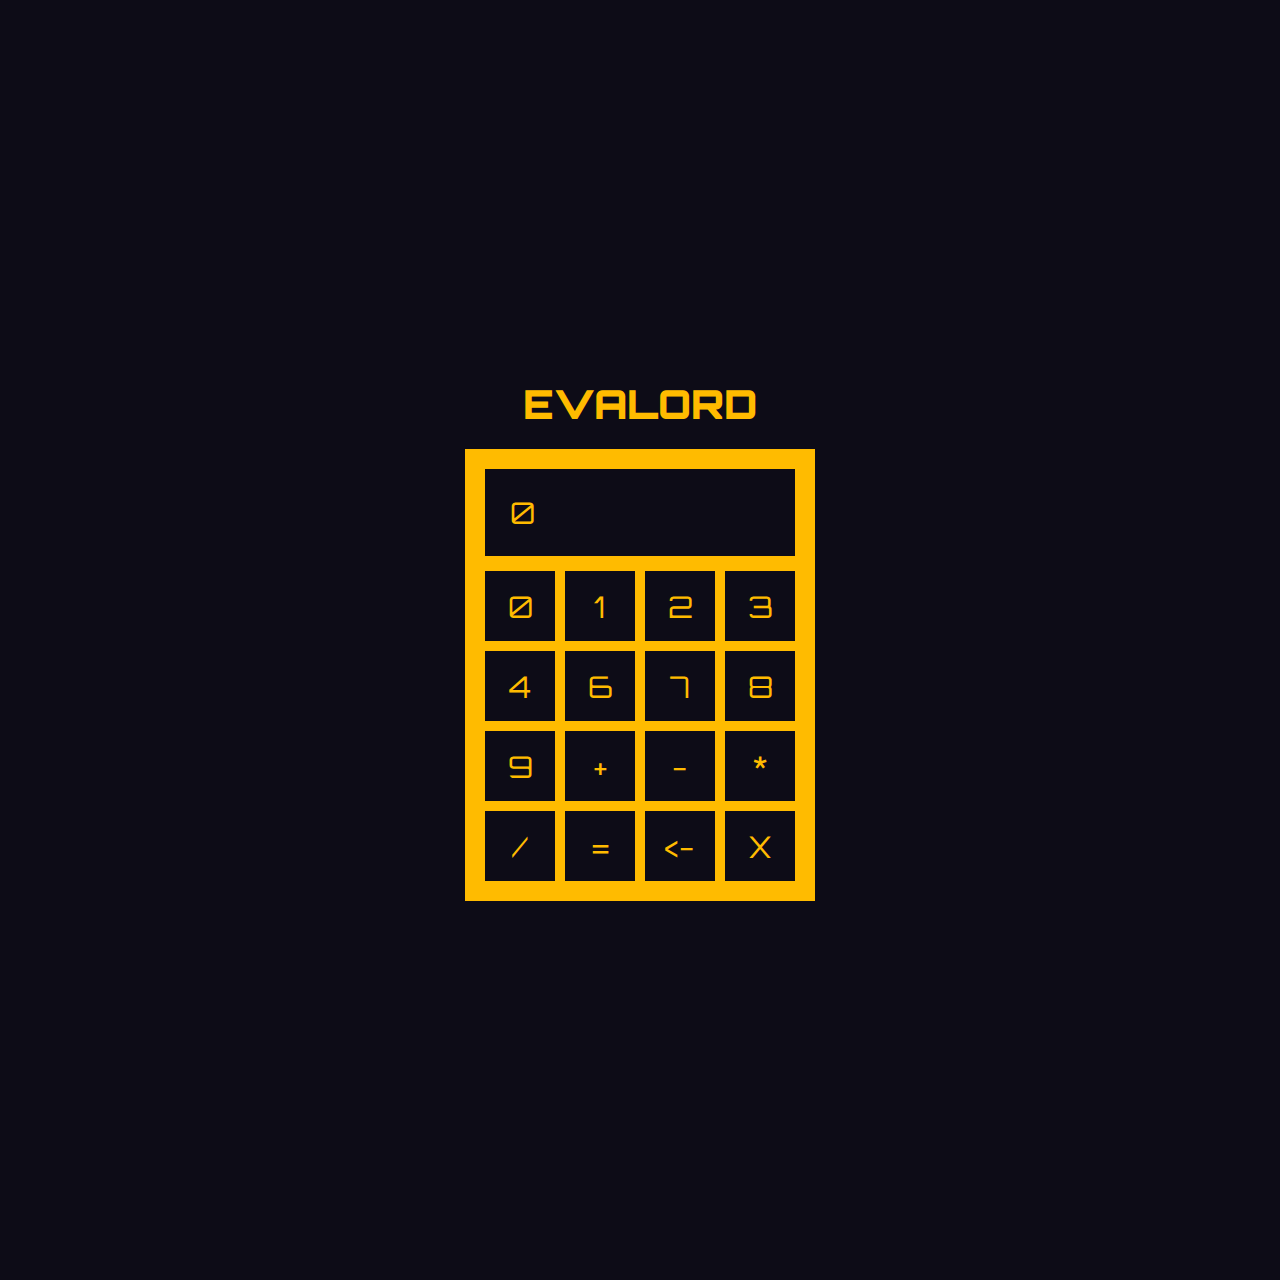
==== evalord/index.html @ b698e331 "Create index.html" ====
<!DOCTYPE HTML>
<html>
<head>
  <meta charset="UTF-8">
  <title>Main</title>
  <style>body { padding: 0; margin: 0; }</style>
</head>

<body>

<pre id="elm"></pre>

<script>
try {
(function(scope){
'use strict';

function F(arity, fun, wrapper) {
  wrapper.a = arity;
  wrapper.f = fun;
  return wrapper;
}

function F2(fun) {
  return F(2, fun, function(a) { return function(b) { return fun(a,b); }; })
}
function F3(fun) {
  return F(3, fun, function(a) {
    return function(b) { return function(c) { return fun(a, b, c); }; };
  });
}
function F4(fun) {
  return F(4, fun, function(a) { return function(b) { return function(c) {
    return function(d) { return fun(a, b, c, d); }; }; };
  });
}
function F5(fun) {
  return F(5, fun, function(a) { return function(b) { return function(c) {
    return function(d) { return function(e) { return fun(a, b, c, d, e); }; }; }; };
  });
}
function F6(fun) {
  return F(6, fun, function(a) { return function(b) { return function(c) {
    return function(d) { return function(e) { return function(f) {
    return fun(a, b, c, d, e, f); }; }; }; }; };
  });
}
function F7(fun) {
  return F(7, fun, function(a) { return function(b) { return function(c) {
    return function(d) { return function(e) { return function(f) {
    return function(g) { return fun(a, b, c, d, e, f, g); }; }; }; }; }; };
  });
}
function F8(fun) {
  return F(8, fun, function(a) { return function(b) { return function(c) {
    return function(d) { return function(e) { return function(f) {
    return function(g) { return function(h) {
    return fun(a, b, c, d, e, f, g, h); }; }; }; }; }; }; };
  });
}
function F9(fun) {
  return F(9, fun, function(a) { return function(b) { return function(c) {
    return function(d) { return function(e) { return function(f) {
    return function(g) { return function(h) { return function(i) {
    return fun(a, b, c, d, e, f, g, h, i); }; }; }; }; }; }; }; };
  });
}

function A2(fun, a, b) {
  return fun.a === 2 ? fun.f(a, b) : fun(a)(b);
}
function A3(fun, a, b, c) {
  return fun.a === 3 ? fun.f(a, b, c) : fun(a)(b)(c);
}
function A4(fun, a, b, c, d) {
  return fun.a === 4 ? fun.f(a, b, c, d) : fun(a)(b)(c)(d);
}
function A5(fun, a, b, c, d, e) {
  return fun.a === 5 ? fun.f(a, b, c, d, e) : fun(a)(b)(c)(d)(e);
}
function A6(fun, a, b, c, d, e, f) {
  return fun.a === 6 ? fun.f(a, b, c, d, e, f) : fun(a)(b)(c)(d)(e)(f);
}
function A7(fun, a, b, c, d, e, f, g) {
  return fun.a === 7 ? fun.f(a, b, c, d, e, f, g) : fun(a)(b)(c)(d)(e)(f)(g);
}
function A8(fun, a, b, c, d, e, f, g, h) {
  return fun.a === 8 ? fun.f(a, b, c, d, e, f, g, h) : fun(a)(b)(c)(d)(e)(f)(g)(h);
}
function A9(fun, a, b, c, d, e, f, g, h, i) {
  return fun.a === 9 ? fun.f(a, b, c, d, e, f, g, h, i) : fun(a)(b)(c)(d)(e)(f)(g)(h)(i);
}

console.warn('Compiled in DEV mode. Follow the advice at https://elm-lang.org/0.19.1/optimize for better performance and smaller assets.');


var _JsArray_empty = [];

function _JsArray_singleton(value)
{
    return [value];
}

function _JsArray_length(array)
{
    return array.length;
}

var _JsArray_initialize = F3(function(size, offset, func)
{
    var result = new Array(size);

    for (var i = 0; i < size; i++)
    {
        result[i] = func(offset + i);
    }

    return result;
});

var _JsArray_initializeFromList = F2(function (max, ls)
{
    var result = new Array(max);

    for (var i = 0; i < max && ls.b; i++)
    {
        result[i] = ls.a;
        ls = ls.b;
    }

    result.length = i;
    return _Utils_Tuple2(result, ls);
});

var _JsArray_unsafeGet = F2(function(index, array)
{
    return array[index];
});

var _JsArray_unsafeSet = F3(function(index, value, array)
{
    var length = array.length;
    var result = new Array(length);

    for (var i = 0; i < length; i++)
    {
        result[i] = array[i];
    }

    result[index] = value;
    return result;
});

var _JsArray_push = F2(function(value, array)
{
    var length = array.length;
    var result = new Array(length + 1);

    for (var i = 0; i < length; i++)
    {
        result[i] = array[i];
    }

    result[length] = value;
    return result;
});

var _JsArray_foldl = F3(function(func, acc, array)
{
    var length = array.length;

    for (var i = 0; i < length; i++)
    {
        acc = A2(func, array[i], acc);
    }

    return acc;
});

var _JsArray_foldr = F3(function(func, acc, array)
{
    for (var i = array.length - 1; i >= 0; i--)
    {
        acc = A2(func, array[i], acc);
    }

    return acc;
});

var _JsArray_map = F2(function(func, array)
{
    var length = array.length;
    var result = new Array(length);

    for (var i = 0; i < length; i++)
    {
        result[i] = func(array[i]);
    }

    return result;
});

var _JsArray_indexedMap = F3(function(func, offset, array)
{
    var length = array.length;
    var result = new Array(length);

    for (var i = 0; i < length; i++)
    {
        result[i] = A2(func, offset + i, array[i]);
    }

    return result;
});

var _JsArray_slice = F3(function(from, to, array)
{
    return array.slice(from, to);
});

var _JsArray_appendN = F3(function(n, dest, source)
{
    var destLen = dest.length;
    var itemsToCopy = n - destLen;

    if (itemsToCopy > source.length)
    {
        itemsToCopy = source.length;
    }

    var size = destLen + itemsToCopy;
    var result = new Array(size);

    for (var i = 0; i < destLen; i++)
    {
        result[i] = dest[i];
    }

    for (var i = 0; i < itemsToCopy; i++)
    {
        result[i + destLen] = source[i];
    }

    return result;
});



// LOG

var _Debug_log_UNUSED = F2(function(tag, value)
{
	return value;
});

var _Debug_log = F2(function(tag, value)
{
	console.log(tag + ': ' + _Debug_toString(value));
	return value;
});


// TODOS

function _Debug_todo(moduleName, region)
{
	return function(message) {
		_Debug_crash(8, moduleName, region, message);
	};
}

function _Debug_todoCase(moduleName, region, value)
{
	return function(message) {
		_Debug_crash(9, moduleName, region, value, message);
	};
}


// TO STRING

function _Debug_toString_UNUSED(value)
{
	return '<internals>';
}

function _Debug_toString(value)
{
	return _Debug_toAnsiString(false, value);
}

function _Debug_toAnsiString(ansi, value)
{
	if (typeof value === 'function')
	{
		return _Debug_internalColor(ansi, '<function>');
	}

	if (typeof value === 'boolean')
	{
		return _Debug_ctorColor(ansi, value ? 'True' : 'False');
	}

	if (typeof value === 'number')
	{
		return _Debug_numberColor(ansi, value + '');
	}

	if (value instanceof String)
	{
		return _Debug_charColor(ansi, "'" + _Debug_addSlashes(value, true) + "'");
	}

	if (typeof value === 'string')
	{
		return _Debug_stringColor(ansi, '"' + _Debug_addSlashes(value, false) + '"');
	}

	if (typeof value === 'object' && '$' in value)
	{
		var tag = value.$;

		if (typeof tag === 'number')
		{
			return _Debug_internalColor(ansi, '<internals>');
		}

		if (tag[0] === '#')
		{
			var output = [];
			for (var k in value)
			{
				if (k === '$') continue;
				output.push(_Debug_toAnsiString(ansi, value[k]));
			}
			return '(' + output.join(',') + ')';
		}

		if (tag === 'Set_elm_builtin')
		{
			return _Debug_ctorColor(ansi, 'Set')
				+ _Debug_fadeColor(ansi, '.fromList') + ' '
				+ _Debug_toAnsiString(ansi, $elm$core$Set$toList(value));
		}

		if (tag === 'RBNode_elm_builtin' || tag === 'RBEmpty_elm_builtin')
		{
			return _Debug_ctorColor(ansi, 'Dict')
				+ _Debug_fadeColor(ansi, '.fromList') + ' '
				+ _Debug_toAnsiString(ansi, $elm$core$Dict$toList(value));
		}

		if (tag === 'Array_elm_builtin')
		{
			return _Debug_ctorColor(ansi, 'Array')
				+ _Debug_fadeColor(ansi, '.fromList') + ' '
				+ _Debug_toAnsiString(ansi, $elm$core$Array$toList(value));
		}

		if (tag === '::' || tag === '[]')
		{
			var output = '[';

			value.b && (output += _Debug_toAnsiString(ansi, value.a), value = value.b)

			for (; value.b; value = value.b) // WHILE_CONS
			{
				output += ',' + _Debug_toAnsiString(ansi, value.a);
			}
			return output + ']';
		}

		var output = '';
		for (var i in value)
		{
			if (i === '$') continue;
			var str = _Debug_toAnsiString(ansi, value[i]);
			var c0 = str[0];
			var parenless = c0 === '{' || c0 === '(' || c0 === '[' || c0 === '<' || c0 === '"' || str.indexOf(' ') < 0;
			output += ' ' + (parenless ? str : '(' + str + ')');
		}
		return _Debug_ctorColor(ansi, tag) + output;
	}

	if (typeof DataView === 'function' && value instanceof DataView)
	{
		return _Debug_stringColor(ansi, '<' + value.byteLength + ' bytes>');
	}

	if (typeof File !== 'undefined' && value instanceof File)
	{
		return _Debug_internalColor(ansi, '<' + value.name + '>');
	}

	if (typeof value === 'object')
	{
		var output = [];
		for (var key in value)
		{
			var field = key[0] === '_' ? key.slice(1) : key;
			output.push(_Debug_fadeColor(ansi, field) + ' = ' + _Debug_toAnsiString(ansi, value[key]));
		}
		if (output.length === 0)
		{
			return '{}';
		}
		return '{ ' + output.join(', ') + ' }';
	}

	return _Debug_internalColor(ansi, '<internals>');
}

function _Debug_addSlashes(str, isChar)
{
	var s = str
		.replace(/\\/g, '\\\\')
		.replace(/\n/g, '\\n')
		.replace(/\t/g, '\\t')
		.replace(/\r/g, '\\r')
		.replace(/\v/g, '\\v')
		.replace(/\0/g, '\\0');

	if (isChar)
	{
		return s.replace(/\'/g, '\\\'');
	}
	else
	{
		return s.replace(/\"/g, '\\"');
	}
}

function _Debug_ctorColor(ansi, string)
{
	return ansi ? '\x1b[96m' + string + '\x1b[0m' : string;
}

function _Debug_numberColor(ansi, string)
{
	return ansi ? '\x1b[95m' + string + '\x1b[0m' : string;
}

function _Debug_stringColor(ansi, string)
{
	return ansi ? '\x1b[93m' + string + '\x1b[0m' : string;
}

function _Debug_charColor(ansi, string)
{
	return ansi ? '\x1b[92m' + string + '\x1b[0m' : string;
}

function _Debug_fadeColor(ansi, string)
{
	return ansi ? '\x1b[37m' + string + '\x1b[0m' : string;
}

function _Debug_internalColor(ansi, string)
{
	return ansi ? '\x1b[36m' + string + '\x1b[0m' : string;
}

function _Debug_toHexDigit(n)
{
	return String.fromCharCode(n < 10 ? 48 + n : 55 + n);
}


// CRASH


function _Debug_crash_UNUSED(identifier)
{
	throw new Error('https://github.com/elm/core/blob/1.0.0/hints/' + identifier + '.md');
}


function _Debug_crash(identifier, fact1, fact2, fact3, fact4)
{
	switch(identifier)
	{
		case 0:
			throw new Error('What node should I take over? In JavaScript I need something like:\n\n    Elm.Main.init({\n        node: document.getElementById("elm-node")\n    })\n\nYou need to do this with any Browser.sandbox or Browser.element program.');

		case 1:
			throw new Error('Browser.application programs cannot handle URLs like this:\n\n    ' + document.location.href + '\n\nWhat is the root? The root of your file system? Try looking at this program with `elm reactor` or some other server.');

		case 2:
			var jsonErrorString = fact1;
			throw new Error('Problem with the flags given to your Elm program on initialization.\n\n' + jsonErrorString);

		case 3:
			var portName = fact1;
			throw new Error('There can only be one port named `' + portName + '`, but your program has multiple.');

		case 4:
			var portName = fact1;
			var problem = fact2;
			throw new Error('Trying to send an unexpected type of value through port `' + portName + '`:\n' + problem);

		case 5:
			throw new Error('Trying to use `(==)` on functions.\nThere is no way to know if functions are "the same" in the Elm sense.\nRead more about this at https://package.elm-lang.org/packages/elm/core/latest/Basics#== which describes why it is this way and what the better version will look like.');

		case 6:
			var moduleName = fact1;
			throw new Error('Your page is loading multiple Elm scripts with a module named ' + moduleName + '. Maybe a duplicate script is getting loaded accidentally? If not, rename one of them so I know which is which!');

		case 8:
			var moduleName = fact1;
			var region = fact2;
			var message = fact3;
			throw new Error('TODO in module `' + moduleName + '` ' + _Debug_regionToString(region) + '\n\n' + message);

		case 9:
			var moduleName = fact1;
			var region = fact2;
			var value = fact3;
			var message = fact4;
			throw new Error(
				'TODO in module `' + moduleName + '` from the `case` expression '
				+ _Debug_regionToString(region) + '\n\nIt received the following value:\n\n    '
				+ _Debug_toString(value).replace('\n', '\n    ')
				+ '\n\nBut the branch that handles it says:\n\n    ' + message.replace('\n', '\n    ')
			);

		case 10:
			throw new Error('Bug in https://github.com/elm/virtual-dom/issues');

		case 11:
			throw new Error('Cannot perform mod 0. Division by zero error.');
	}
}

function _Debug_regionToString(region)
{
	if (region.start.line === region.end.line)
	{
		return 'on line ' + region.start.line;
	}
	return 'on lines ' + region.start.line + ' through ' + region.end.line;
}



// EQUALITY

function _Utils_eq(x, y)
{
	for (
		var pair, stack = [], isEqual = _Utils_eqHelp(x, y, 0, stack);
		isEqual && (pair = stack.pop());
		isEqual = _Utils_eqHelp(pair.a, pair.b, 0, stack)
		)
	{}

	return isEqual;
}

function _Utils_eqHelp(x, y, depth, stack)
{
	if (x === y)
	{
		return true;
	}

	if (typeof x !== 'object' || x === null || y === null)
	{
		typeof x === 'function' && _Debug_crash(5);
		return false;
	}

	if (depth > 100)
	{
		stack.push(_Utils_Tuple2(x,y));
		return true;
	}

	/**/
	if (x.$ === 'Set_elm_builtin')
	{
		x = $elm$core$Set$toList(x);
		y = $elm$core$Set$toList(y);
	}
	if (x.$ === 'RBNode_elm_builtin' || x.$ === 'RBEmpty_elm_builtin')
	{
		x = $elm$core$Dict$toList(x);
		y = $elm$core$Dict$toList(y);
	}
	//*/

	/**_UNUSED/
	if (x.$ < 0)
	{
		x = $elm$core$Dict$toList(x);
		y = $elm$core$Dict$toList(y);
	}
	//*/

	for (var key in x)
	{
		if (!_Utils_eqHelp(x[key], y[key], depth + 1, stack))
		{
			return false;
		}
	}
	return true;
}

var _Utils_equal = F2(_Utils_eq);
var _Utils_notEqual = F2(function(a, b) { return !_Utils_eq(a,b); });



// COMPARISONS

// Code in Generate/JavaScript.hs, Basics.js, and List.js depends on
// the particular integer values assigned to LT, EQ, and GT.

function _Utils_cmp(x, y, ord)
{
	if (typeof x !== 'object')
	{
		return x === y ? /*EQ*/ 0 : x < y ? /*LT*/ -1 : /*GT*/ 1;
	}

	/**/
	if (x instanceof String)
	{
		var a = x.valueOf();
		var b = y.valueOf();
		return a === b ? 0 : a < b ? -1 : 1;
	}
	//*/

	/**_UNUSED/
	if (typeof x.$ === 'undefined')
	//*/
	/**/
	if (x.$[0] === '#')
	//*/
	{
		return (ord = _Utils_cmp(x.a, y.a))
			? ord
			: (ord = _Utils_cmp(x.b, y.b))
				? ord
				: _Utils_cmp(x.c, y.c);
	}

	// traverse conses until end of a list or a mismatch
	for (; x.b && y.b && !(ord = _Utils_cmp(x.a, y.a)); x = x.b, y = y.b) {} // WHILE_CONSES
	return ord || (x.b ? /*GT*/ 1 : y.b ? /*LT*/ -1 : /*EQ*/ 0);
}

var _Utils_lt = F2(function(a, b) { return _Utils_cmp(a, b) < 0; });
var _Utils_le = F2(function(a, b) { return _Utils_cmp(a, b) < 1; });
var _Utils_gt = F2(function(a, b) { return _Utils_cmp(a, b) > 0; });
var _Utils_ge = F2(function(a, b) { return _Utils_cmp(a, b) >= 0; });

var _Utils_compare = F2(function(x, y)
{
	var n = _Utils_cmp(x, y);
	return n < 0 ? $elm$core$Basics$LT : n ? $elm$core$Basics$GT : $elm$core$Basics$EQ;
});


// COMMON VALUES

var _Utils_Tuple0_UNUSED = 0;
var _Utils_Tuple0 = { $: '#0' };

function _Utils_Tuple2_UNUSED(a, b) { return { a: a, b: b }; }
function _Utils_Tuple2(a, b) { return { $: '#2', a: a, b: b }; }

function _Utils_Tuple3_UNUSED(a, b, c) { return { a: a, b: b, c: c }; }
function _Utils_Tuple3(a, b, c) { return { $: '#3', a: a, b: b, c: c }; }

function _Utils_chr_UNUSED(c) { return c; }
function _Utils_chr(c) { return new String(c); }


// RECORDS

function _Utils_update(oldRecord, updatedFields)
{
	var newRecord = {};

	for (var key in oldRecord)
	{
		newRecord[key] = oldRecord[key];
	}

	for (var key in updatedFields)
	{
		newRecord[key] = updatedFields[key];
	}

	return newRecord;
}


// APPEND

var _Utils_append = F2(_Utils_ap);

function _Utils_ap(xs, ys)
{
	// append Strings
	if (typeof xs === 'string')
	{
		return xs + ys;
	}

	// append Lists
	if (!xs.b)
	{
		return ys;
	}
	var root = _List_Cons(xs.a, ys);
	xs = xs.b
	for (var curr = root; xs.b; xs = xs.b) // WHILE_CONS
	{
		curr = curr.b = _List_Cons(xs.a, ys);
	}
	return root;
}



var _List_Nil_UNUSED = { $: 0 };
var _List_Nil = { $: '[]' };

function _List_Cons_UNUSED(hd, tl) { return { $: 1, a: hd, b: tl }; }
function _List_Cons(hd, tl) { return { $: '::', a: hd, b: tl }; }


var _List_cons = F2(_List_Cons);

function _List_fromArray(arr)
{
	var out = _List_Nil;
	for (var i = arr.length; i--; )
	{
		out = _List_Cons(arr[i], out);
	}
	return out;
}

function _List_toArray(xs)
{
	for (var out = []; xs.b; xs = xs.b) // WHILE_CONS
	{
		out.push(xs.a);
	}
	return out;
}

var _List_map2 = F3(function(f, xs, ys)
{
	for (var arr = []; xs.b && ys.b; xs = xs.b, ys = ys.b) // WHILE_CONSES
	{
		arr.push(A2(f, xs.a, ys.a));
	}
	return _List_fromArray(arr);
});

var _List_map3 = F4(function(f, xs, ys, zs)
{
	for (var arr = []; xs.b && ys.b && zs.b; xs = xs.b, ys = ys.b, zs = zs.b) // WHILE_CONSES
	{
		arr.push(A3(f, xs.a, ys.a, zs.a));
	}
	return _List_fromArray(arr);
});

var _List_map4 = F5(function(f, ws, xs, ys, zs)
{
	for (var arr = []; ws.b && xs.b && ys.b && zs.b; ws = ws.b, xs = xs.b, ys = ys.b, zs = zs.b) // WHILE_CONSES
	{
		arr.push(A4(f, ws.a, xs.a, ys.a, zs.a));
	}
	return _List_fromArray(arr);
});

var _List_map5 = F6(function(f, vs, ws, xs, ys, zs)
{
	for (var arr = []; vs.b && ws.b && xs.b && ys.b && zs.b; vs = vs.b, ws = ws.b, xs = xs.b, ys = ys.b, zs = zs.b) // WHILE_CONSES
	{
		arr.push(A5(f, vs.a, ws.a, xs.a, ys.a, zs.a));
	}
	return _List_fromArray(arr);
});

var _List_sortBy = F2(function(f, xs)
{
	return _List_fromArray(_List_toArray(xs).sort(function(a, b) {
		return _Utils_cmp(f(a), f(b));
	}));
});

var _List_sortWith = F2(function(f, xs)
{
	return _List_fromArray(_List_toArray(xs).sort(function(a, b) {
		var ord = A2(f, a, b);
		return ord === $elm$core$Basics$EQ ? 0 : ord === $elm$core$Basics$LT ? -1 : 1;
	}));
});



// MATH

var _Basics_add = F2(function(a, b) { return a + b; });
var _Basics_sub = F2(function(a, b) { return a - b; });
var _Basics_mul = F2(function(a, b) { return a * b; });
var _Basics_fdiv = F2(function(a, b) { return a / b; });
var _Basics_idiv = F2(function(a, b) { return (a / b) | 0; });
var _Basics_pow = F2(Math.pow);

var _Basics_remainderBy = F2(function(b, a) { return a % b; });

// https://www.microsoft.com/en-us/research/wp-content/uploads/2016/02/divmodnote-letter.pdf
var _Basics_modBy = F2(function(modulus, x)
{
	var answer = x % modulus;
	return modulus === 0
		? _Debug_crash(11)
		:
	((answer > 0 && modulus < 0) || (answer < 0 && modulus > 0))
		? answer + modulus
		: answer;
});


// TRIGONOMETRY

var _Basics_pi = Math.PI;
var _Basics_e = Math.E;
var _Basics_cos = Math.cos;
var _Basics_sin = Math.sin;
var _Basics_tan = Math.tan;
var _Basics_acos = Math.acos;
var _Basics_asin = Math.asin;
var _Basics_atan = Math.atan;
var _Basics_atan2 = F2(Math.atan2);


// MORE MATH

function _Basics_toFloat(x) { return x; }
function _Basics_truncate(n) { return n | 0; }
function _Basics_isInfinite(n) { return n === Infinity || n === -Infinity; }

var _Basics_ceiling = Math.ceil;
var _Basics_floor = Math.floor;
var _Basics_round = Math.round;
var _Basics_sqrt = Math.sqrt;
var _Basics_log = Math.log;
var _Basics_isNaN = isNaN;


// BOOLEANS

function _Basics_not(bool) { return !bool; }
var _Basics_and = F2(function(a, b) { return a && b; });
var _Basics_or  = F2(function(a, b) { return a || b; });
var _Basics_xor = F2(function(a, b) { return a !== b; });



var _String_cons = F2(function(chr, str)
{
	return chr + str;
});

function _String_uncons(string)
{
	var word = string.charCodeAt(0);
	return !isNaN(word)
		? $elm$core$Maybe$Just(
			0xD800 <= word && word <= 0xDBFF
				? _Utils_Tuple2(_Utils_chr(string[0] + string[1]), string.slice(2))
				: _Utils_Tuple2(_Utils_chr(string[0]), string.slice(1))
		)
		: $elm$core$Maybe$Nothing;
}

var _String_append = F2(function(a, b)
{
	return a + b;
});

function _String_length(str)
{
	return str.length;
}

var _String_map = F2(function(func, string)
{
	var len = string.length;
	var array = new Array(len);
	var i = 0;
	while (i < len)
	{
		var word = string.charCodeAt(i);
		if (0xD800 <= word && word <= 0xDBFF)
		{
			array[i] = func(_Utils_chr(string[i] + string[i+1]));
			i += 2;
			continue;
		}
		array[i] = func(_Utils_chr(string[i]));
		i++;
	}
	return array.join('');
});

var _String_filter = F2(function(isGood, str)
{
	var arr = [];
	var len = str.length;
	var i = 0;
	while (i < len)
	{
		var char = str[i];
		var word = str.charCodeAt(i);
		i++;
		if (0xD800 <= word && word <= 0xDBFF)
		{
			char += str[i];
			i++;
		}

		if (isGood(_Utils_chr(char)))
		{
			arr.push(char);
		}
	}
	return arr.join('');
});

function _String_reverse(str)
{
	var len = str.length;
	var arr = new Array(len);
	var i = 0;
	while (i < len)
	{
		var word = str.charCodeAt(i);
		if (0xD800 <= word && word <= 0xDBFF)
		{
			arr[len - i] = str[i + 1];
			i++;
			arr[len - i] = str[i - 1];
			i++;
		}
		else
		{
			arr[len - i] = str[i];
			i++;
		}
	}
	return arr.join('');
}

var _String_foldl = F3(function(func, state, string)
{
	var len = string.length;
	var i = 0;
	while (i < len)
	{
		var char = string[i];
		var word = string.charCodeAt(i);
		i++;
		if (0xD800 <= word && word <= 0xDBFF)
		{
			char += string[i];
			i++;
		}
		state = A2(func, _Utils_chr(char), state);
	}
	return state;
});

var _String_foldr = F3(function(func, state, string)
{
	var i = string.length;
	while (i--)
	{
		var char = string[i];
		var word = string.charCodeAt(i);
		if (0xDC00 <= word && word <= 0xDFFF)
		{
			i--;
			char = string[i] + char;
		}
		state = A2(func, _Utils_chr(char), state);
	}
	return state;
});

var _String_split = F2(function(sep, str)
{
	return str.split(sep);
});

var _String_join = F2(function(sep, strs)
{
	return strs.join(sep);
});

var _String_slice = F3(function(start, end, str) {
	return str.slice(start, end);
});

function _String_trim(str)
{
	return str.trim();
}

function _String_trimLeft(str)
{
	return str.replace(/^\s+/, '');
}

function _String_trimRight(str)
{
	return str.replace(/\s+$/, '');
}

function _String_words(str)
{
	return _List_fromArray(str.trim().split(/\s+/g));
}

function _String_lines(str)
{
	return _List_fromArray(str.split(/\r\n|\r|\n/g));
}

function _String_toUpper(str)
{
	return str.toUpperCase();
}

function _String_toLower(str)
{
	return str.toLowerCase();
}

var _String_any = F2(function(isGood, string)
{
	var i = string.length;
	while (i--)
	{
		var char = string[i];
		var word = string.charCodeAt(i);
		if (0xDC00 <= word && word <= 0xDFFF)
		{
			i--;
			char = string[i] + char;
		}
		if (isGood(_Utils_chr(char)))
		{
			return true;
		}
	}
	return false;
});

var _String_all = F2(function(isGood, string)
{
	var i = string.length;
	while (i--)
	{
		var char = string[i];
		var word = string.charCodeAt(i);
		if (0xDC00 <= word && word <= 0xDFFF)
		{
			i--;
			char = string[i] + char;
		}
		if (!isGood(_Utils_chr(char)))
		{
			return false;
		}
	}
	return true;
});

var _String_contains = F2(function(sub, str)
{
	return str.indexOf(sub) > -1;
});

var _String_startsWith = F2(function(sub, str)
{
	return str.indexOf(sub) === 0;
});

var _String_endsWith = F2(function(sub, str)
{
	return str.length >= sub.length &&
		str.lastIndexOf(sub) === str.length - sub.length;
});

var _String_indexes = F2(function(sub, str)
{
	var subLen = sub.length;

	if (subLen < 1)
	{
		return _List_Nil;
	}

	var i = 0;
	var is = [];

	while ((i = str.indexOf(sub, i)) > -1)
	{
		is.push(i);
		i = i + subLen;
	}

	return _List_fromArray(is);
});


// TO STRING

function _String_fromNumber(number)
{
	return number + '';
}


// INT CONVERSIONS

function _String_toInt(str)
{
	var total = 0;
	var code0 = str.charCodeAt(0);
	var start = code0 == 0x2B /* + */ || code0 == 0x2D /* - */ ? 1 : 0;

	for (var i = start; i < str.length; ++i)
	{
		var code = str.charCodeAt(i);
		if (code < 0x30 || 0x39 < code)
		{
			return $elm$core$Maybe$Nothing;
		}
		total = 10 * total + code - 0x30;
	}

	return i == start
		? $elm$core$Maybe$Nothing
		: $elm$core$Maybe$Just(code0 == 0x2D ? -total : total);
}


// FLOAT CONVERSIONS

function _String_toFloat(s)
{
	// check if it is a hex, octal, or binary number
	if (s.length === 0 || /[\sxbo]/.test(s))
	{
		return $elm$core$Maybe$Nothing;
	}
	var n = +s;
	// faster isNaN check
	return n === n ? $elm$core$Maybe$Just(n) : $elm$core$Maybe$Nothing;
}

function _String_fromList(chars)
{
	return _List_toArray(chars).join('');
}




function _Char_toCode(char)
{
	var code = char.charCodeAt(0);
	if (0xD800 <= code && code <= 0xDBFF)
	{
		return (code - 0xD800) * 0x400 + char.charCodeAt(1) - 0xDC00 + 0x10000
	}
	return code;
}

function _Char_fromCode(code)
{
	return _Utils_chr(
		(code < 0 || 0x10FFFF < code)
			? '\uFFFD'
			:
		(code <= 0xFFFF)
			? String.fromCharCode(code)
			:
		(code -= 0x10000,
			String.fromCharCode(Math.floor(code / 0x400) + 0xD800, code % 0x400 + 0xDC00)
		)
	);
}

function _Char_toUpper(char)
{
	return _Utils_chr(char.toUpperCase());
}

function _Char_toLower(char)
{
	return _Utils_chr(char.toLowerCase());
}

function _Char_toLocaleUpper(char)
{
	return _Utils_chr(char.toLocaleUpperCase());
}

function _Char_toLocaleLower(char)
{
	return _Utils_chr(char.toLocaleLowerCase());
}



/**/
function _Json_errorToString(error)
{
	return $elm$json$Json$Decode$errorToString(error);
}
//*/


// CORE DECODERS

function _Json_succeed(msg)
{
	return {
		$: 0,
		a: msg
	};
}

function _Json_fail(msg)
{
	return {
		$: 1,
		a: msg
	};
}

function _Json_decodePrim(decoder)
{
	return { $: 2, b: decoder };
}

var _Json_decodeInt = _Json_decodePrim(function(value) {
	return (typeof value !== 'number')
		? _Json_expecting('an INT', value)
		:
	(-2147483647 < value && value < 2147483647 && (value | 0) === value)
		? $elm$core$Result$Ok(value)
		:
	(isFinite(value) && !(value % 1))
		? $elm$core$Result$Ok(value)
		: _Json_expecting('an INT', value);
});

var _Json_decodeBool = _Json_decodePrim(function(value) {
	return (typeof value === 'boolean')
		? $elm$core$Result$Ok(value)
		: _Json_expecting('a BOOL', value);
});

var _Json_decodeFloat = _Json_decodePrim(function(value) {
	return (typeof value === 'number')
		? $elm$core$Result$Ok(value)
		: _Json_expecting('a FLOAT', value);
});

var _Json_decodeValue = _Json_decodePrim(function(value) {
	return $elm$core$Result$Ok(_Json_wrap(value));
});

var _Json_decodeString = _Json_decodePrim(function(value) {
	return (typeof value === 'string')
		? $elm$core$Result$Ok(value)
		: (value instanceof String)
			? $elm$core$Result$Ok(value + '')
			: _Json_expecting('a STRING', value);
});

function _Json_decodeList(decoder) { return { $: 3, b: decoder }; }
function _Json_decodeArray(decoder) { return { $: 4, b: decoder }; }

function _Json_decodeNull(value) { return { $: 5, c: value }; }

var _Json_decodeField = F2(function(field, decoder)
{
	return {
		$: 6,
		d: field,
		b: decoder
	};
});

var _Json_decodeIndex = F2(function(index, decoder)
{
	return {
		$: 7,
		e: index,
		b: decoder
	};
});

function _Json_decodeKeyValuePairs(decoder)
{
	return {
		$: 8,
		b: decoder
	};
}

function _Json_mapMany(f, decoders)
{
	return {
		$: 9,
		f: f,
		g: decoders
	};
}

var _Json_andThen = F2(function(callback, decoder)
{
	return {
		$: 10,
		b: decoder,
		h: callback
	};
});

function _Json_oneOf(decoders)
{
	return {
		$: 11,
		g: decoders
	};
}


// DECODING OBJECTS

var _Json_map1 = F2(function(f, d1)
{
	return _Json_mapMany(f, [d1]);
});

var _Json_map2 = F3(function(f, d1, d2)
{
	return _Json_mapMany(f, [d1, d2]);
});

var _Json_map3 = F4(function(f, d1, d2, d3)
{
	return _Json_mapMany(f, [d1, d2, d3]);
});

var _Json_map4 = F5(function(f, d1, d2, d3, d4)
{
	return _Json_mapMany(f, [d1, d2, d3, d4]);
});

var _Json_map5 = F6(function(f, d1, d2, d3, d4, d5)
{
	return _Json_mapMany(f, [d1, d2, d3, d4, d5]);
});

var _Json_map6 = F7(function(f, d1, d2, d3, d4, d5, d6)
{
	return _Json_mapMany(f, [d1, d2, d3, d4, d5, d6]);
});

var _Json_map7 = F8(function(f, d1, d2, d3, d4, d5, d6, d7)
{
	return _Json_mapMany(f, [d1, d2, d3, d4, d5, d6, d7]);
});

var _Json_map8 = F9(function(f, d1, d2, d3, d4, d5, d6, d7, d8)
{
	return _Json_mapMany(f, [d1, d2, d3, d4, d5, d6, d7, d8]);
});


// DECODE

var _Json_runOnString = F2(function(decoder, string)
{
	try
	{
		var value = JSON.parse(string);
		return _Json_runHelp(decoder, value);
	}
	catch (e)
	{
		return $elm$core$Result$Err(A2($elm$json$Json$Decode$Failure, 'This is not valid JSON! ' + e.message, _Json_wrap(string)));
	}
});

var _Json_run = F2(function(decoder, value)
{
	return _Json_runHelp(decoder, _Json_unwrap(value));
});

function _Json_runHelp(decoder, value)
{
	switch (decoder.$)
	{
		case 2:
			return decoder.b(value);

		case 5:
			return (value === null)
				? $elm$core$Result$Ok(decoder.c)
				: _Json_expecting('null', value);

		case 3:
			if (!_Json_isArray(value))
			{
				return _Json_expecting('a LIST', value);
			}
			return _Json_runArrayDecoder(decoder.b, value, _List_fromArray);

		case 4:
			if (!_Json_isArray(value))
			{
				return _Json_expecting('an ARRAY', value);
			}
			return _Json_runArrayDecoder(decoder.b, value, _Json_toElmArray);

		case 6:
			var field = decoder.d;
			if (typeof value !== 'object' || value === null || !(field in value))
			{
				return _Json_expecting('an OBJECT with a field named `' + field + '`', value);
			}
			var result = _Json_runHelp(decoder.b, value[field]);
			return ($elm$core$Result$isOk(result)) ? result : $elm$core$Result$Err(A2($elm$json$Json$Decode$Field, field, result.a));

		case 7:
			var index = decoder.e;
			if (!_Json_isArray(value))
			{
				return _Json_expecting('an ARRAY', value);
			}
			if (index >= value.length)
			{
				return _Json_expecting('a LONGER array. Need index ' + index + ' but only see ' + value.length + ' entries', value);
			}
			var result = _Json_runHelp(decoder.b, value[index]);
			return ($elm$core$Result$isOk(result)) ? result : $elm$core$Result$Err(A2($elm$json$Json$Decode$Index, index, result.a));

		case 8:
			if (typeof value !== 'object' || value === null || _Json_isArray(value))
			{
				return _Json_expecting('an OBJECT', value);
			}

			var keyValuePairs = _List_Nil;
			// TODO test perf of Object.keys and switch when support is good enough
			for (var key in value)
			{
				if (value.hasOwnProperty(key))
				{
					var result = _Json_runHelp(decoder.b, value[key]);
					if (!$elm$core$Result$isOk(result))
					{
						return $elm$core$Result$Err(A2($elm$json$Json$Decode$Field, key, result.a));
					}
					keyValuePairs = _List_Cons(_Utils_Tuple2(key, result.a), keyValuePairs);
				}
			}
			return $elm$core$Result$Ok($elm$core$List$reverse(keyValuePairs));

		case 9:
			var answer = decoder.f;
			var decoders = decoder.g;
			for (var i = 0; i < decoders.length; i++)
			{
				var result = _Json_runHelp(decoders[i], value);
				if (!$elm$core$Result$isOk(result))
				{
					return result;
				}
				answer = answer(result.a);
			}
			return $elm$core$Result$Ok(answer);

		case 10:
			var result = _Json_runHelp(decoder.b, value);
			return (!$elm$core$Result$isOk(result))
				? result
				: _Json_runHelp(decoder.h(result.a), value);

		case 11:
			var errors = _List_Nil;
			for (var temp = decoder.g; temp.b; temp = temp.b) // WHILE_CONS
			{
				var result = _Json_runHelp(temp.a, value);
				if ($elm$core$Result$isOk(result))
				{
					return result;
				}
				errors = _List_Cons(result.a, errors);
			}
			return $elm$core$Result$Err($elm$json$Json$Decode$OneOf($elm$core$List$reverse(errors)));

		case 1:
			return $elm$core$Result$Err(A2($elm$json$Json$Decode$Failure, decoder.a, _Json_wrap(value)));

		case 0:
			return $elm$core$Result$Ok(decoder.a);
	}
}

function _Json_runArrayDecoder(decoder, value, toElmValue)
{
	var len = value.length;
	var array = new Array(len);
	for (var i = 0; i < len; i++)
	{
		var result = _Json_runHelp(decoder, value[i]);
		if (!$elm$core$Result$isOk(result))
		{
			return $elm$core$Result$Err(A2($elm$json$Json$Decode$Index, i, result.a));
		}
		array[i] = result.a;
	}
	return $elm$core$Result$Ok(toElmValue(array));
}

function _Json_isArray(value)
{
	return Array.isArray(value) || (typeof FileList !== 'undefined' && value instanceof FileList);
}

function _Json_toElmArray(array)
{
	return A2($elm$core$Array$initialize, array.length, function(i) { return array[i]; });
}

function _Json_expecting(type, value)
{
	return $elm$core$Result$Err(A2($elm$json$Json$Decode$Failure, 'Expecting ' + type, _Json_wrap(value)));
}


// EQUALITY

function _Json_equality(x, y)
{
	if (x === y)
	{
		return true;
	}

	if (x.$ !== y.$)
	{
		return false;
	}

	switch (x.$)
	{
		case 0:
		case 1:
			return x.a === y.a;

		case 2:
			return x.b === y.b;

		case 5:
			return x.c === y.c;

		case 3:
		case 4:
		case 8:
			return _Json_equality(x.b, y.b);

		case 6:
			return x.d === y.d && _Json_equality(x.b, y.b);

		case 7:
			return x.e === y.e && _Json_equality(x.b, y.b);

		case 9:
			return x.f === y.f && _Json_listEquality(x.g, y.g);

		case 10:
			return x.h === y.h && _Json_equality(x.b, y.b);

		case 11:
			return _Json_listEquality(x.g, y.g);
	}
}

function _Json_listEquality(aDecoders, bDecoders)
{
	var len = aDecoders.length;
	if (len !== bDecoders.length)
	{
		return false;
	}
	for (var i = 0; i < len; i++)
	{
		if (!_Json_equality(aDecoders[i], bDecoders[i]))
		{
			return false;
		}
	}
	return true;
}


// ENCODE

var _Json_encode = F2(function(indentLevel, value)
{
	return JSON.stringify(_Json_unwrap(value), null, indentLevel) + '';
});

function _Json_wrap(value) { return { $: 0, a: value }; }
function _Json_unwrap(value) { return value.a; }

function _Json_wrap_UNUSED(value) { return value; }
function _Json_unwrap_UNUSED(value) { return value; }

function _Json_emptyArray() { return []; }
function _Json_emptyObject() { return {}; }

var _Json_addField = F3(function(key, value, object)
{
	object[key] = _Json_unwrap(value);
	return object;
});

function _Json_addEntry(func)
{
	return F2(function(entry, array)
	{
		array.push(_Json_unwrap(func(entry)));
		return array;
	});
}

var _Json_encodeNull = _Json_wrap(null);



// TASKS

function _Scheduler_succeed(value)
{
	return {
		$: 0,
		a: value
	};
}

function _Scheduler_fail(error)
{
	return {
		$: 1,
		a: error
	};
}

function _Scheduler_binding(callback)
{
	return {
		$: 2,
		b: callback,
		c: null
	};
}

var _Scheduler_andThen = F2(function(callback, task)
{
	return {
		$: 3,
		b: callback,
		d: task
	};
});

var _Scheduler_onError = F2(function(callback, task)
{
	return {
		$: 4,
		b: callback,
		d: task
	};
});

function _Scheduler_receive(callback)
{
	return {
		$: 5,
		b: callback
	};
}


// PROCESSES

var _Scheduler_guid = 0;

function _Scheduler_rawSpawn(task)
{
	var proc = {
		$: 0,
		e: _Scheduler_guid++,
		f: task,
		g: null,
		h: []
	};

	_Scheduler_enqueue(proc);

	return proc;
}

function _Scheduler_spawn(task)
{
	return _Scheduler_binding(function(callback) {
		callback(_Scheduler_succeed(_Scheduler_rawSpawn(task)));
	});
}

function _Scheduler_rawSend(proc, msg)
{
	proc.h.push(msg);
	_Scheduler_enqueue(proc);
}

var _Scheduler_send = F2(function(proc, msg)
{
	return _Scheduler_binding(function(callback) {
		_Scheduler_rawSend(proc, msg);
		callback(_Scheduler_succeed(_Utils_Tuple0));
	});
});

function _Scheduler_kill(proc)
{
	return _Scheduler_binding(function(callback) {
		var task = proc.f;
		if (task.$ === 2 && task.c)
		{
			task.c();
		}

		proc.f = null;

		callback(_Scheduler_succeed(_Utils_Tuple0));
	});
}


/* STEP PROCESSES

type alias Process =
  { $ : tag
  , id : unique_id
  , root : Task
  , stack : null | { $: SUCCEED | FAIL, a: callback, b: stack }
  , mailbox : [msg]
  }

*/


var _Scheduler_working = false;
var _Scheduler_queue = [];


function _Scheduler_enqueue(proc)
{
	_Scheduler_queue.push(proc);
	if (_Scheduler_working)
	{
		return;
	}
	_Scheduler_working = true;
	while (proc = _Scheduler_queue.shift())
	{
		_Scheduler_step(proc);
	}
	_Scheduler_working = false;
}


function _Scheduler_step(proc)
{
	while (proc.f)
	{
		var rootTag = proc.f.$;
		if (rootTag === 0 || rootTag === 1)
		{
			while (proc.g && proc.g.$ !== rootTag)
			{
				proc.g = proc.g.i;
			}
			if (!proc.g)
			{
				return;
			}
			proc.f = proc.g.b(proc.f.a);
			proc.g = proc.g.i;
		}
		else if (rootTag === 2)
		{
			proc.f.c = proc.f.b(function(newRoot) {
				proc.f = newRoot;
				_Scheduler_enqueue(proc);
			});
			return;
		}
		else if (rootTag === 5)
		{
			if (proc.h.length === 0)
			{
				return;
			}
			proc.f = proc.f.b(proc.h.shift());
		}
		else // if (rootTag === 3 || rootTag === 4)
		{
			proc.g = {
				$: rootTag === 3 ? 0 : 1,
				b: proc.f.b,
				i: proc.g
			};
			proc.f = proc.f.d;
		}
	}
}



function _Process_sleep(time)
{
	return _Scheduler_binding(function(callback) {
		var id = setTimeout(function() {
			callback(_Scheduler_succeed(_Utils_Tuple0));
		}, time);

		return function() { clearTimeout(id); };
	});
}




// PROGRAMS


var _Platform_worker = F4(function(impl, flagDecoder, debugMetadata, args)
{
	return _Platform_initialize(
		flagDecoder,
		args,
		impl.init,
		impl.update,
		impl.subscriptions,
		function() { return function() {} }
	);
});



// INITIALIZE A PROGRAM


function _Platform_initialize(flagDecoder, args, init, update, subscriptions, stepperBuilder)
{
	var result = A2(_Json_run, flagDecoder, _Json_wrap(args ? args['flags'] : undefined));
	$elm$core$Result$isOk(result) || _Debug_crash(2 /**/, _Json_errorToString(result.a) /**/);
	var managers = {};
	var initPair = init(result.a);
	var model = initPair.a;
	var stepper = stepperBuilder(sendToApp, model);
	var ports = _Platform_setupEffects(managers, sendToApp);

	function sendToApp(msg, viewMetadata)
	{
		var pair = A2(update, msg, model);
		stepper(model = pair.a, viewMetadata);
		_Platform_enqueueEffects(managers, pair.b, subscriptions(model));
	}

	_Platform_enqueueEffects(managers, initPair.b, subscriptions(model));

	return ports ? { ports: ports } : {};
}



// TRACK PRELOADS
//
// This is used by code in elm/browser and elm/http
// to register any HTTP requests that are triggered by init.
//


var _Platform_preload;


function _Platform_registerPreload(url)
{
	_Platform_preload.add(url);
}



// EFFECT MANAGERS


var _Platform_effectManagers = {};


function _Platform_setupEffects(managers, sendToApp)
{
	var ports;

	// setup all necessary effect managers
	for (var key in _Platform_effectManagers)
	{
		var manager = _Platform_effectManagers[key];

		if (manager.a)
		{
			ports = ports || {};
			ports[key] = manager.a(key, sendToApp);
		}

		managers[key] = _Platform_instantiateManager(manager, sendToApp);
	}

	return ports;
}


function _Platform_createManager(init, onEffects, onSelfMsg, cmdMap, subMap)
{
	return {
		b: init,
		c: onEffects,
		d: onSelfMsg,
		e: cmdMap,
		f: subMap
	};
}


function _Platform_instantiateManager(info, sendToApp)
{
	var router = {
		g: sendToApp,
		h: undefined
	};

	var onEffects = info.c;
	var onSelfMsg = info.d;
	var cmdMap = info.e;
	var subMap = info.f;

	function loop(state)
	{
		return A2(_Scheduler_andThen, loop, _Scheduler_receive(function(msg)
		{
			var value = msg.a;

			if (msg.$ === 0)
			{
				return A3(onSelfMsg, router, value, state);
			}

			return cmdMap && subMap
				? A4(onEffects, router, value.i, value.j, state)
				: A3(onEffects, router, cmdMap ? value.i : value.j, state);
		}));
	}

	return router.h = _Scheduler_rawSpawn(A2(_Scheduler_andThen, loop, info.b));
}



// ROUTING


var _Platform_sendToApp = F2(function(router, msg)
{
	return _Scheduler_binding(function(callback)
	{
		router.g(msg);
		callback(_Scheduler_succeed(_Utils_Tuple0));
	});
});


var _Platform_sendToSelf = F2(function(router, msg)
{
	return A2(_Scheduler_send, router.h, {
		$: 0,
		a: msg
	});
});



// BAGS


function _Platform_leaf(home)
{
	return function(value)
	{
		return {
			$: 1,
			k: home,
			l: value
		};
	};
}


function _Platform_batch(list)
{
	return {
		$: 2,
		m: list
	};
}


var _Platform_map = F2(function(tagger, bag)
{
	return {
		$: 3,
		n: tagger,
		o: bag
	}
});



// PIPE BAGS INTO EFFECT MANAGERS
//
// Effects must be queued!
//
// Say your init contains a synchronous command, like Time.now or Time.here
//
//   - This will produce a batch of effects (FX_1)
//   - The synchronous task triggers the subsequent `update` call
//   - This will produce a batch of effects (FX_2)
//
// If we just start dispatching FX_2, subscriptions from FX_2 can be processed
// before subscriptions from FX_1. No good! Earlier versions of this code had
// this problem, leading to these reports:
//
//   https://github.com/elm/core/issues/980
//   https://github.com/elm/core/pull/981
//   https://github.com/elm/compiler/issues/1776
//
// The queue is necessary to avoid ordering issues for synchronous commands.


// Why use true/false here? Why not just check the length of the queue?
// The goal is to detect "are we currently dispatching effects?" If we
// are, we need to bail and let the ongoing while loop handle things.
//
// Now say the queue has 1 element. When we dequeue the final element,
// the queue will be empty, but we are still actively dispatching effects.
// So you could get queue jumping in a really tricky category of cases.
//
var _Platform_effectsQueue = [];
var _Platform_effectsActive = false;


function _Platform_enqueueEffects(managers, cmdBag, subBag)
{
	_Platform_effectsQueue.push({ p: managers, q: cmdBag, r: subBag });

	if (_Platform_effectsActive) return;

	_Platform_effectsActive = true;
	for (var fx; fx = _Platform_effectsQueue.shift(); )
	{
		_Platform_dispatchEffects(fx.p, fx.q, fx.r);
	}
	_Platform_effectsActive = false;
}


function _Platform_dispatchEffects(managers, cmdBag, subBag)
{
	var effectsDict = {};
	_Platform_gatherEffects(true, cmdBag, effectsDict, null);
	_Platform_gatherEffects(false, subBag, effectsDict, null);

	for (var home in managers)
	{
		_Scheduler_rawSend(managers[home], {
			$: 'fx',
			a: effectsDict[home] || { i: _List_Nil, j: _List_Nil }
		});
	}
}


function _Platform_gatherEffects(isCmd, bag, effectsDict, taggers)
{
	switch (bag.$)
	{
		case 1:
			var home = bag.k;
			var effect = _Platform_toEffect(isCmd, home, taggers, bag.l);
			effectsDict[home] = _Platform_insert(isCmd, effect, effectsDict[home]);
			return;

		case 2:
			for (var list = bag.m; list.b; list = list.b) // WHILE_CONS
			{
				_Platform_gatherEffects(isCmd, list.a, effectsDict, taggers);
			}
			return;

		case 3:
			_Platform_gatherEffects(isCmd, bag.o, effectsDict, {
				s: bag.n,
				t: taggers
			});
			return;
	}
}


function _Platform_toEffect(isCmd, home, taggers, value)
{
	function applyTaggers(x)
	{
		for (var temp = taggers; temp; temp = temp.t)
		{
			x = temp.s(x);
		}
		return x;
	}

	var map = isCmd
		? _Platform_effectManagers[home].e
		: _Platform_effectManagers[home].f;

	return A2(map, applyTaggers, value)
}


function _Platform_insert(isCmd, newEffect, effects)
{
	effects = effects || { i: _List_Nil, j: _List_Nil };

	isCmd
		? (effects.i = _List_Cons(newEffect, effects.i))
		: (effects.j = _List_Cons(newEffect, effects.j));

	return effects;
}



// PORTS


function _Platform_checkPortName(name)
{
	if (_Platform_effectManagers[name])
	{
		_Debug_crash(3, name)
	}
}



// OUTGOING PORTS


function _Platform_outgoingPort(name, converter)
{
	_Platform_checkPortName(name);
	_Platform_effectManagers[name] = {
		e: _Platform_outgoingPortMap,
		u: converter,
		a: _Platform_setupOutgoingPort
	};
	return _Platform_leaf(name);
}


var _Platform_outgoingPortMap = F2(function(tagger, value) { return value; });


function _Platform_setupOutgoingPort(name)
{
	var subs = [];
	var converter = _Platform_effectManagers[name].u;

	// CREATE MANAGER

	var init = _Process_sleep(0);

	_Platform_effectManagers[name].b = init;
	_Platform_effectManagers[name].c = F3(function(router, cmdList, state)
	{
		for ( ; cmdList.b; cmdList = cmdList.b) // WHILE_CONS
		{
			// grab a separate reference to subs in case unsubscribe is called
			var currentSubs = subs;
			var value = _Json_unwrap(converter(cmdList.a));
			for (var i = 0; i < currentSubs.length; i++)
			{
				currentSubs[i](value);
			}
		}
		return init;
	});

	// PUBLIC API

	function subscribe(callback)
	{
		subs.push(callback);
	}

	function unsubscribe(callback)
	{
		// copy subs into a new array in case unsubscribe is called within a
		// subscribed callback
		subs = subs.slice();
		var index = subs.indexOf(callback);
		if (index >= 0)
		{
			subs.splice(index, 1);
		}
	}

	return {
		subscribe: subscribe,
		unsubscribe: unsubscribe
	};
}



// INCOMING PORTS


function _Platform_incomingPort(name, converter)
{
	_Platform_checkPortName(name);
	_Platform_effectManagers[name] = {
		f: _Platform_incomingPortMap,
		u: converter,
		a: _Platform_setupIncomingPort
	};
	return _Platform_leaf(name);
}


var _Platform_incomingPortMap = F2(function(tagger, finalTagger)
{
	return function(value)
	{
		return tagger(finalTagger(value));
	};
});


function _Platform_setupIncomingPort(name, sendToApp)
{
	var subs = _List_Nil;
	var converter = _Platform_effectManagers[name].u;

	// CREATE MANAGER

	var init = _Scheduler_succeed(null);

	_Platform_effectManagers[name].b = init;
	_Platform_effectManagers[name].c = F3(function(router, subList, state)
	{
		subs = subList;
		return init;
	});

	// PUBLIC API

	function send(incomingValue)
	{
		var result = A2(_Json_run, converter, _Json_wrap(incomingValue));

		$elm$core$Result$isOk(result) || _Debug_crash(4, name, result.a);

		var value = result.a;
		for (var temp = subs; temp.b; temp = temp.b) // WHILE_CONS
		{
			sendToApp(temp.a(value));
		}
	}

	return { send: send };
}



// EXPORT ELM MODULES
//
// Have DEBUG and PROD versions so that we can (1) give nicer errors in
// debug mode and (2) not pay for the bits needed for that in prod mode.
//


function _Platform_export_UNUSED(exports)
{
	scope['Elm']
		? _Platform_mergeExportsProd(scope['Elm'], exports)
		: scope['Elm'] = exports;
}


function _Platform_mergeExportsProd(obj, exports)
{
	for (var name in exports)
	{
		(name in obj)
			? (name == 'init')
				? _Debug_crash(6)
				: _Platform_mergeExportsProd(obj[name], exports[name])
			: (obj[name] = exports[name]);
	}
}


function _Platform_export(exports)
{
	scope['Elm']
		? _Platform_mergeExportsDebug('Elm', scope['Elm'], exports)
		: scope['Elm'] = exports;
}


function _Platform_mergeExportsDebug(moduleName, obj, exports)
{
	for (var name in exports)
	{
		(name in obj)
			? (name == 'init')
				? _Debug_crash(6, moduleName)
				: _Platform_mergeExportsDebug(moduleName + '.' + name, obj[name], exports[name])
			: (obj[name] = exports[name]);
	}
}




// HELPERS


var _VirtualDom_divertHrefToApp;

var _VirtualDom_doc = typeof document !== 'undefined' ? document : {};


function _VirtualDom_appendChild(parent, child)
{
	parent.appendChild(child);
}

var _VirtualDom_init = F4(function(virtualNode, flagDecoder, debugMetadata, args)
{
	// NOTE: this function needs _Platform_export available to work

	/**_UNUSED/
	var node = args['node'];
	//*/
	/**/
	var node = args && args['node'] ? args['node'] : _Debug_crash(0);
	//*/

	node.parentNode.replaceChild(
		_VirtualDom_render(virtualNode, function() {}),
		node
	);

	return {};
});



// TEXT


function _VirtualDom_text(string)
{
	return {
		$: 0,
		a: string
	};
}



// NODE


var _VirtualDom_nodeNS = F2(function(namespace, tag)
{
	return F2(function(factList, kidList)
	{
		for (var kids = [], descendantsCount = 0; kidList.b; kidList = kidList.b) // WHILE_CONS
		{
			var kid = kidList.a;
			descendantsCount += (kid.b || 0);
			kids.push(kid);
		}
		descendantsCount += kids.length;

		return {
			$: 1,
			c: tag,
			d: _VirtualDom_organizeFacts(factList),
			e: kids,
			f: namespace,
			b: descendantsCount
		};
	});
});


var _VirtualDom_node = _VirtualDom_nodeNS(undefined);



// KEYED NODE


var _VirtualDom_keyedNodeNS = F2(function(namespace, tag)
{
	return F2(function(factList, kidList)
	{
		for (var kids = [], descendantsCount = 0; kidList.b; kidList = kidList.b) // WHILE_CONS
		{
			var kid = kidList.a;
			descendantsCount += (kid.b.b || 0);
			kids.push(kid);
		}
		descendantsCount += kids.length;

		return {
			$: 2,
			c: tag,
			d: _VirtualDom_organizeFacts(factList),
			e: kids,
			f: namespace,
			b: descendantsCount
		};
	});
});


var _VirtualDom_keyedNode = _VirtualDom_keyedNodeNS(undefined);



// CUSTOM


function _VirtualDom_custom(factList, model, render, diff)
{
	return {
		$: 3,
		d: _VirtualDom_organizeFacts(factList),
		g: model,
		h: render,
		i: diff
	};
}



// MAP


var _VirtualDom_map = F2(function(tagger, node)
{
	return {
		$: 4,
		j: tagger,
		k: node,
		b: 1 + (node.b || 0)
	};
});



// LAZY


function _VirtualDom_thunk(refs, thunk)
{
	return {
		$: 5,
		l: refs,
		m: thunk,
		k: undefined
	};
}

var _VirtualDom_lazy = F2(function(func, a)
{
	return _VirtualDom_thunk([func, a], function() {
		return func(a);
	});
});

var _VirtualDom_lazy2 = F3(function(func, a, b)
{
	return _VirtualDom_thunk([func, a, b], function() {
		return A2(func, a, b);
	});
});

var _VirtualDom_lazy3 = F4(function(func, a, b, c)
{
	return _VirtualDom_thunk([func, a, b, c], function() {
		return A3(func, a, b, c);
	});
});

var _VirtualDom_lazy4 = F5(function(func, a, b, c, d)
{
	return _VirtualDom_thunk([func, a, b, c, d], function() {
		return A4(func, a, b, c, d);
	});
});

var _VirtualDom_lazy5 = F6(function(func, a, b, c, d, e)
{
	return _VirtualDom_thunk([func, a, b, c, d, e], function() {
		return A5(func, a, b, c, d, e);
	});
});

var _VirtualDom_lazy6 = F7(function(func, a, b, c, d, e, f)
{
	return _VirtualDom_thunk([func, a, b, c, d, e, f], function() {
		return A6(func, a, b, c, d, e, f);
	});
});

var _VirtualDom_lazy7 = F8(function(func, a, b, c, d, e, f, g)
{
	return _VirtualDom_thunk([func, a, b, c, d, e, f, g], function() {
		return A7(func, a, b, c, d, e, f, g);
	});
});

var _VirtualDom_lazy8 = F9(function(func, a, b, c, d, e, f, g, h)
{
	return _VirtualDom_thunk([func, a, b, c, d, e, f, g, h], function() {
		return A8(func, a, b, c, d, e, f, g, h);
	});
});



// FACTS


var _VirtualDom_on = F2(function(key, handler)
{
	return {
		$: 'a0',
		n: key,
		o: handler
	};
});
var _VirtualDom_style = F2(function(key, value)
{
	return {
		$: 'a1',
		n: key,
		o: value
	};
});
var _VirtualDom_property = F2(function(key, value)
{
	return {
		$: 'a2',
		n: key,
		o: value
	};
});
var _VirtualDom_attribute = F2(function(key, value)
{
	return {
		$: 'a3',
		n: key,
		o: value
	};
});
var _VirtualDom_attributeNS = F3(function(namespace, key, value)
{
	return {
		$: 'a4',
		n: key,
		o: { f: namespace, o: value }
	};
});



// XSS ATTACK VECTOR CHECKS
//
// For some reason, tabs can appear in href protocols and it still works.
// So '\tjava\tSCRIPT:alert("!!!")' and 'javascript:alert("!!!")' are the same
// in practice. That is why _VirtualDom_RE_js and _VirtualDom_RE_js_html look
// so freaky.
//
// Pulling the regular expressions out to the top level gives a slight speed
// boost in small benchmarks (4-10%) but hoisting values to reduce allocation
// can be unpredictable in large programs where JIT may have a harder time with
// functions are not fully self-contained. The benefit is more that the js and
// js_html ones are so weird that I prefer to see them near each other.


var _VirtualDom_RE_script = /^script$/i;
var _VirtualDom_RE_on_formAction = /^(on|formAction$)/i;
var _VirtualDom_RE_js = /^\s*j\s*a\s*v\s*a\s*s\s*c\s*r\s*i\s*p\s*t\s*:/i;
var _VirtualDom_RE_js_html = /^\s*(j\s*a\s*v\s*a\s*s\s*c\s*r\s*i\s*p\s*t\s*:|d\s*a\s*t\s*a\s*:\s*t\s*e\s*x\s*t\s*\/\s*h\s*t\s*m\s*l\s*(,|;))/i;


function _VirtualDom_noScript(tag)
{
	return _VirtualDom_RE_script.test(tag) ? 'p' : tag;
}

function _VirtualDom_noOnOrFormAction(key)
{
	return _VirtualDom_RE_on_formAction.test(key) ? 'data-' + key : key;
}

function _VirtualDom_noInnerHtmlOrFormAction(key)
{
	return key == 'innerHTML' || key == 'formAction' ? 'data-' + key : key;
}

function _VirtualDom_noJavaScriptUri(value)
{
	return _VirtualDom_RE_js.test(value)
		? /**_UNUSED/''//*//**/'javascript:alert("This is an XSS vector. Please use ports or web components instead.")'//*/
		: value;
}

function _VirtualDom_noJavaScriptOrHtmlUri(value)
{
	return _VirtualDom_RE_js_html.test(value)
		? /**_UNUSED/''//*//**/'javascript:alert("This is an XSS vector. Please use ports or web components instead.")'//*/
		: value;
}

function _VirtualDom_noJavaScriptOrHtmlJson(value)
{
	return (typeof _Json_unwrap(value) === 'string' && _VirtualDom_RE_js_html.test(_Json_unwrap(value)))
		? _Json_wrap(
			/**_UNUSED/''//*//**/'javascript:alert("This is an XSS vector. Please use ports or web components instead.")'//*/
		) : value;
}



// MAP FACTS


var _VirtualDom_mapAttribute = F2(function(func, attr)
{
	return (attr.$ === 'a0')
		? A2(_VirtualDom_on, attr.n, _VirtualDom_mapHandler(func, attr.o))
		: attr;
});

function _VirtualDom_mapHandler(func, handler)
{
	var tag = $elm$virtual_dom$VirtualDom$toHandlerInt(handler);

	// 0 = Normal
	// 1 = MayStopPropagation
	// 2 = MayPreventDefault
	// 3 = Custom

	return {
		$: handler.$,
		a:
			!tag
				? A2($elm$json$Json$Decode$map, func, handler.a)
				:
			A3($elm$json$Json$Decode$map2,
				tag < 3
					? _VirtualDom_mapEventTuple
					: _VirtualDom_mapEventRecord,
				$elm$json$Json$Decode$succeed(func),
				handler.a
			)
	};
}

var _VirtualDom_mapEventTuple = F2(function(func, tuple)
{
	return _Utils_Tuple2(func(tuple.a), tuple.b);
});

var _VirtualDom_mapEventRecord = F2(function(func, record)
{
	return {
		message: func(record.message),
		stopPropagation: record.stopPropagation,
		preventDefault: record.preventDefault
	}
});



// ORGANIZE FACTS


function _VirtualDom_organizeFacts(factList)
{
	for (var facts = {}; factList.b; factList = factList.b) // WHILE_CONS
	{
		var entry = factList.a;

		var tag = entry.$;
		var key = entry.n;
		var value = entry.o;

		if (tag === 'a2')
		{
			(key === 'className')
				? _VirtualDom_addClass(facts, key, _Json_unwrap(value))
				: facts[key] = _Json_unwrap(value);

			continue;
		}

		var subFacts = facts[tag] || (facts[tag] = {});
		(tag === 'a3' && key === 'class')
			? _VirtualDom_addClass(subFacts, key, value)
			: subFacts[key] = value;
	}

	return facts;
}

function _VirtualDom_addClass(object, key, newClass)
{
	var classes = object[key];
	object[key] = classes ? classes + ' ' + newClass : newClass;
}



// RENDER


function _VirtualDom_render(vNode, eventNode)
{
	var tag = vNode.$;

	if (tag === 5)
	{
		return _VirtualDom_render(vNode.k || (vNode.k = vNode.m()), eventNode);
	}

	if (tag === 0)
	{
		return _VirtualDom_doc.createTextNode(vNode.a);
	}

	if (tag === 4)
	{
		var subNode = vNode.k;
		var tagger = vNode.j;

		while (subNode.$ === 4)
		{
			typeof tagger !== 'object'
				? tagger = [tagger, subNode.j]
				: tagger.push(subNode.j);

			subNode = subNode.k;
		}

		var subEventRoot = { j: tagger, p: eventNode };
		var domNode = _VirtualDom_render(subNode, subEventRoot);
		domNode.elm_event_node_ref = subEventRoot;
		return domNode;
	}

	if (tag === 3)
	{
		var domNode = vNode.h(vNode.g);
		_VirtualDom_applyFacts(domNode, eventNode, vNode.d);
		return domNode;
	}

	// at this point `tag` must be 1 or 2

	var domNode = vNode.f
		? _VirtualDom_doc.createElementNS(vNode.f, vNode.c)
		: _VirtualDom_doc.createElement(vNode.c);

	if (_VirtualDom_divertHrefToApp && vNode.c == 'a')
	{
		domNode.addEventListener('click', _VirtualDom_divertHrefToApp(domNode));
	}

	_VirtualDom_applyFacts(domNode, eventNode, vNode.d);

	for (var kids = vNode.e, i = 0; i < kids.length; i++)
	{
		_VirtualDom_appendChild(domNode, _VirtualDom_render(tag === 1 ? kids[i] : kids[i].b, eventNode));
	}

	return domNode;
}



// APPLY FACTS


function _VirtualDom_applyFacts(domNode, eventNode, facts)
{
	for (var key in facts)
	{
		var value = facts[key];

		key === 'a1'
			? _VirtualDom_applyStyles(domNode, value)
			:
		key === 'a0'
			? _VirtualDom_applyEvents(domNode, eventNode, value)
			:
		key === 'a3'
			? _VirtualDom_applyAttrs(domNode, value)
			:
		key === 'a4'
			? _VirtualDom_applyAttrsNS(domNode, value)
			:
		((key !== 'value' && key !== 'checked') || domNode[key] !== value) && (domNode[key] = value);
	}
}



// APPLY STYLES


function _VirtualDom_applyStyles(domNode, styles)
{
	var domNodeStyle = domNode.style;

	for (var key in styles)
	{
		domNodeStyle[key] = styles[key];
	}
}



// APPLY ATTRS


function _VirtualDom_applyAttrs(domNode, attrs)
{
	for (var key in attrs)
	{
		var value = attrs[key];
		typeof value !== 'undefined'
			? domNode.setAttribute(key, value)
			: domNode.removeAttribute(key);
	}
}



// APPLY NAMESPACED ATTRS


function _VirtualDom_applyAttrsNS(domNode, nsAttrs)
{
	for (var key in nsAttrs)
	{
		var pair = nsAttrs[key];
		var namespace = pair.f;
		var value = pair.o;

		typeof value !== 'undefined'
			? domNode.setAttributeNS(namespace, key, value)
			: domNode.removeAttributeNS(namespace, key);
	}
}



// APPLY EVENTS


function _VirtualDom_applyEvents(domNode, eventNode, events)
{
	var allCallbacks = domNode.elmFs || (domNode.elmFs = {});

	for (var key in events)
	{
		var newHandler = events[key];
		var oldCallback = allCallbacks[key];

		if (!newHandler)
		{
			domNode.removeEventListener(key, oldCallback);
			allCallbacks[key] = undefined;
			continue;
		}

		if (oldCallback)
		{
			var oldHandler = oldCallback.q;
			if (oldHandler.$ === newHandler.$)
			{
				oldCallback.q = newHandler;
				continue;
			}
			domNode.removeEventListener(key, oldCallback);
		}

		oldCallback = _VirtualDom_makeCallback(eventNode, newHandler);
		domNode.addEventListener(key, oldCallback,
			_VirtualDom_passiveSupported
			&& { passive: $elm$virtual_dom$VirtualDom$toHandlerInt(newHandler) < 2 }
		);
		allCallbacks[key] = oldCallback;
	}
}



// PASSIVE EVENTS


var _VirtualDom_passiveSupported;

try
{
	window.addEventListener('t', null, Object.defineProperty({}, 'passive', {
		get: function() { _VirtualDom_passiveSupported = true; }
	}));
}
catch(e) {}



// EVENT HANDLERS


function _VirtualDom_makeCallback(eventNode, initialHandler)
{
	function callback(event)
	{
		var handler = callback.q;
		var result = _Json_runHelp(handler.a, event);

		if (!$elm$core$Result$isOk(result))
		{
			return;
		}

		var tag = $elm$virtual_dom$VirtualDom$toHandlerInt(handler);

		// 0 = Normal
		// 1 = MayStopPropagation
		// 2 = MayPreventDefault
		// 3 = Custom

		var value = result.a;
		var message = !tag ? value : tag < 3 ? value.a : value.message;
		var stopPropagation = tag == 1 ? value.b : tag == 3 && value.stopPropagation;
		var currentEventNode = (
			stopPropagation && event.stopPropagation(),
			(tag == 2 ? value.b : tag == 3 && value.preventDefault) && event.preventDefault(),
			eventNode
		);
		var tagger;
		var i;
		while (tagger = currentEventNode.j)
		{
			if (typeof tagger == 'function')
			{
				message = tagger(message);
			}
			else
			{
				for (var i = tagger.length; i--; )
				{
					message = tagger[i](message);
				}
			}
			currentEventNode = currentEventNode.p;
		}
		currentEventNode(message, stopPropagation); // stopPropagation implies isSync
	}

	callback.q = initialHandler;

	return callback;
}

function _VirtualDom_equalEvents(x, y)
{
	return x.$ == y.$ && _Json_equality(x.a, y.a);
}



// DIFF


// TODO: Should we do patches like in iOS?
//
// type Patch
//   = At Int Patch
//   | Batch (List Patch)
//   | Change ...
//
// How could it not be better?
//
function _VirtualDom_diff(x, y)
{
	var patches = [];
	_VirtualDom_diffHelp(x, y, patches, 0);
	return patches;
}


function _VirtualDom_pushPatch(patches, type, index, data)
{
	var patch = {
		$: type,
		r: index,
		s: data,
		t: undefined,
		u: undefined
	};
	patches.push(patch);
	return patch;
}


function _VirtualDom_diffHelp(x, y, patches, index)
{
	if (x === y)
	{
		return;
	}

	var xType = x.$;
	var yType = y.$;

	// Bail if you run into different types of nodes. Implies that the
	// structure has changed significantly and it's not worth a diff.
	if (xType !== yType)
	{
		if (xType === 1 && yType === 2)
		{
			y = _VirtualDom_dekey(y);
			yType = 1;
		}
		else
		{
			_VirtualDom_pushPatch(patches, 0, index, y);
			return;
		}
	}

	// Now we know that both nodes are the same $.
	switch (yType)
	{
		case 5:
			var xRefs = x.l;
			var yRefs = y.l;
			var i = xRefs.length;
			var same = i === yRefs.length;
			while (same && i--)
			{
				same = xRefs[i] === yRefs[i];
			}
			if (same)
			{
				y.k = x.k;
				return;
			}
			y.k = y.m();
			var subPatches = [];
			_VirtualDom_diffHelp(x.k, y.k, subPatches, 0);
			subPatches.length > 0 && _VirtualDom_pushPatch(patches, 1, index, subPatches);
			return;

		case 4:
			// gather nested taggers
			var xTaggers = x.j;
			var yTaggers = y.j;
			var nesting = false;

			var xSubNode = x.k;
			while (xSubNode.$ === 4)
			{
				nesting = true;

				typeof xTaggers !== 'object'
					? xTaggers = [xTaggers, xSubNode.j]
					: xTaggers.push(xSubNode.j);

				xSubNode = xSubNode.k;
			}

			var ySubNode = y.k;
			while (ySubNode.$ === 4)
			{
				nesting = true;

				typeof yTaggers !== 'object'
					? yTaggers = [yTaggers, ySubNode.j]
					: yTaggers.push(ySubNode.j);

				ySubNode = ySubNode.k;
			}

			// Just bail if different numbers of taggers. This implies the
			// structure of the virtual DOM has changed.
			if (nesting && xTaggers.length !== yTaggers.length)
			{
				_VirtualDom_pushPatch(patches, 0, index, y);
				return;
			}

			// check if taggers are "the same"
			if (nesting ? !_VirtualDom_pairwiseRefEqual(xTaggers, yTaggers) : xTaggers !== yTaggers)
			{
				_VirtualDom_pushPatch(patches, 2, index, yTaggers);
			}

			// diff everything below the taggers
			_VirtualDom_diffHelp(xSubNode, ySubNode, patches, index + 1);
			return;

		case 0:
			if (x.a !== y.a)
			{
				_VirtualDom_pushPatch(patches, 3, index, y.a);
			}
			return;

		case 1:
			_VirtualDom_diffNodes(x, y, patches, index, _VirtualDom_diffKids);
			return;

		case 2:
			_VirtualDom_diffNodes(x, y, patches, index, _VirtualDom_diffKeyedKids);
			return;

		case 3:
			if (x.h !== y.h)
			{
				_VirtualDom_pushPatch(patches, 0, index, y);
				return;
			}

			var factsDiff = _VirtualDom_diffFacts(x.d, y.d);
			factsDiff && _VirtualDom_pushPatch(patches, 4, index, factsDiff);

			var patch = y.i(x.g, y.g);
			patch && _VirtualDom_pushPatch(patches, 5, index, patch);

			return;
	}
}

// assumes the incoming arrays are the same length
function _VirtualDom_pairwiseRefEqual(as, bs)
{
	for (var i = 0; i < as.length; i++)
	{
		if (as[i] !== bs[i])
		{
			return false;
		}
	}

	return true;
}

function _VirtualDom_diffNodes(x, y, patches, index, diffKids)
{
	// Bail if obvious indicators have changed. Implies more serious
	// structural changes such that it's not worth it to diff.
	if (x.c !== y.c || x.f !== y.f)
	{
		_VirtualDom_pushPatch(patches, 0, index, y);
		return;
	}

	var factsDiff = _VirtualDom_diffFacts(x.d, y.d);
	factsDiff && _VirtualDom_pushPatch(patches, 4, index, factsDiff);

	diffKids(x, y, patches, index);
}



// DIFF FACTS


// TODO Instead of creating a new diff object, it's possible to just test if
// there *is* a diff. During the actual patch, do the diff again and make the
// modifications directly. This way, there's no new allocations. Worth it?
function _VirtualDom_diffFacts(x, y, category)
{
	var diff;

	// look for changes and removals
	for (var xKey in x)
	{
		if (xKey === 'a1' || xKey === 'a0' || xKey === 'a3' || xKey === 'a4')
		{
			var subDiff = _VirtualDom_diffFacts(x[xKey], y[xKey] || {}, xKey);
			if (subDiff)
			{
				diff = diff || {};
				diff[xKey] = subDiff;
			}
			continue;
		}

		// remove if not in the new facts
		if (!(xKey in y))
		{
			diff = diff || {};
			diff[xKey] =
				!category
					? (typeof x[xKey] === 'string' ? '' : null)
					:
				(category === 'a1')
					? ''
					:
				(category === 'a0' || category === 'a3')
					? undefined
					:
				{ f: x[xKey].f, o: undefined };

			continue;
		}

		var xValue = x[xKey];
		var yValue = y[xKey];

		// reference equal, so don't worry about it
		if (xValue === yValue && xKey !== 'value' && xKey !== 'checked'
			|| category === 'a0' && _VirtualDom_equalEvents(xValue, yValue))
		{
			continue;
		}

		diff = diff || {};
		diff[xKey] = yValue;
	}

	// add new stuff
	for (var yKey in y)
	{
		if (!(yKey in x))
		{
			diff = diff || {};
			diff[yKey] = y[yKey];
		}
	}

	return diff;
}



// DIFF KIDS


function _VirtualDom_diffKids(xParent, yParent, patches, index)
{
	var xKids = xParent.e;
	var yKids = yParent.e;

	var xLen = xKids.length;
	var yLen = yKids.length;

	// FIGURE OUT IF THERE ARE INSERTS OR REMOVALS

	if (xLen > yLen)
	{
		_VirtualDom_pushPatch(patches, 6, index, {
			v: yLen,
			i: xLen - yLen
		});
	}
	else if (xLen < yLen)
	{
		_VirtualDom_pushPatch(patches, 7, index, {
			v: xLen,
			e: yKids
		});
	}

	// PAIRWISE DIFF EVERYTHING ELSE

	for (var minLen = xLen < yLen ? xLen : yLen, i = 0; i < minLen; i++)
	{
		var xKid = xKids[i];
		_VirtualDom_diffHelp(xKid, yKids[i], patches, ++index);
		index += xKid.b || 0;
	}
}



// KEYED DIFF


function _VirtualDom_diffKeyedKids(xParent, yParent, patches, rootIndex)
{
	var localPatches = [];

	var changes = {}; // Dict String Entry
	var inserts = []; // Array { index : Int, entry : Entry }
	// type Entry = { tag : String, vnode : VNode, index : Int, data : _ }

	var xKids = xParent.e;
	var yKids = yParent.e;
	var xLen = xKids.length;
	var yLen = yKids.length;
	var xIndex = 0;
	var yIndex = 0;

	var index = rootIndex;

	while (xIndex < xLen && yIndex < yLen)
	{
		var x = xKids[xIndex];
		var y = yKids[yIndex];

		var xKey = x.a;
		var yKey = y.a;
		var xNode = x.b;
		var yNode = y.b;

		var newMatch = undefined;
		var oldMatch = undefined;

		// check if keys match

		if (xKey === yKey)
		{
			index++;
			_VirtualDom_diffHelp(xNode, yNode, localPatches, index);
			index += xNode.b || 0;

			xIndex++;
			yIndex++;
			continue;
		}

		// look ahead 1 to detect insertions and removals.

		var xNext = xKids[xIndex + 1];
		var yNext = yKids[yIndex + 1];

		if (xNext)
		{
			var xNextKey = xNext.a;
			var xNextNode = xNext.b;
			oldMatch = yKey === xNextKey;
		}

		if (yNext)
		{
			var yNextKey = yNext.a;
			var yNextNode = yNext.b;
			newMatch = xKey === yNextKey;
		}


		// swap x and y
		if (newMatch && oldMatch)
		{
			index++;
			_VirtualDom_diffHelp(xNode, yNextNode, localPatches, index);
			_VirtualDom_insertNode(changes, localPatches, xKey, yNode, yIndex, inserts);
			index += xNode.b || 0;

			index++;
			_VirtualDom_removeNode(changes, localPatches, xKey, xNextNode, index);
			index += xNextNode.b || 0;

			xIndex += 2;
			yIndex += 2;
			continue;
		}

		// insert y
		if (newMatch)
		{
			index++;
			_VirtualDom_insertNode(changes, localPatches, yKey, yNode, yIndex, inserts);
			_VirtualDom_diffHelp(xNode, yNextNode, localPatches, index);
			index += xNode.b || 0;

			xIndex += 1;
			yIndex += 2;
			continue;
		}

		// remove x
		if (oldMatch)
		{
			index++;
			_VirtualDom_removeNode(changes, localPatches, xKey, xNode, index);
			index += xNode.b || 0;

			index++;
			_VirtualDom_diffHelp(xNextNode, yNode, localPatches, index);
			index += xNextNode.b || 0;

			xIndex += 2;
			yIndex += 1;
			continue;
		}

		// remove x, insert y
		if (xNext && xNextKey === yNextKey)
		{
			index++;
			_VirtualDom_removeNode(changes, localPatches, xKey, xNode, index);
			_VirtualDom_insertNode(changes, localPatches, yKey, yNode, yIndex, inserts);
			index += xNode.b || 0;

			index++;
			_VirtualDom_diffHelp(xNextNode, yNextNode, localPatches, index);
			index += xNextNode.b || 0;

			xIndex += 2;
			yIndex += 2;
			continue;
		}

		break;
	}

	// eat up any remaining nodes with removeNode and insertNode

	while (xIndex < xLen)
	{
		index++;
		var x = xKids[xIndex];
		var xNode = x.b;
		_VirtualDom_removeNode(changes, localPatches, x.a, xNode, index);
		index += xNode.b || 0;
		xIndex++;
	}

	while (yIndex < yLen)
	{
		var endInserts = endInserts || [];
		var y = yKids[yIndex];
		_VirtualDom_insertNode(changes, localPatches, y.a, y.b, undefined, endInserts);
		yIndex++;
	}

	if (localPatches.length > 0 || inserts.length > 0 || endInserts)
	{
		_VirtualDom_pushPatch(patches, 8, rootIndex, {
			w: localPatches,
			x: inserts,
			y: endInserts
		});
	}
}



// CHANGES FROM KEYED DIFF


var _VirtualDom_POSTFIX = '_elmW6BL';


function _VirtualDom_insertNode(changes, localPatches, key, vnode, yIndex, inserts)
{
	var entry = changes[key];

	// never seen this key before
	if (!entry)
	{
		entry = {
			c: 0,
			z: vnode,
			r: yIndex,
			s: undefined
		};

		inserts.push({ r: yIndex, A: entry });
		changes[key] = entry;

		return;
	}

	// this key was removed earlier, a match!
	if (entry.c === 1)
	{
		inserts.push({ r: yIndex, A: entry });

		entry.c = 2;
		var subPatches = [];
		_VirtualDom_diffHelp(entry.z, vnode, subPatches, entry.r);
		entry.r = yIndex;
		entry.s.s = {
			w: subPatches,
			A: entry
		};

		return;
	}

	// this key has already been inserted or moved, a duplicate!
	_VirtualDom_insertNode(changes, localPatches, key + _VirtualDom_POSTFIX, vnode, yIndex, inserts);
}


function _VirtualDom_removeNode(changes, localPatches, key, vnode, index)
{
	var entry = changes[key];

	// never seen this key before
	if (!entry)
	{
		var patch = _VirtualDom_pushPatch(localPatches, 9, index, undefined);

		changes[key] = {
			c: 1,
			z: vnode,
			r: index,
			s: patch
		};

		return;
	}

	// this key was inserted earlier, a match!
	if (entry.c === 0)
	{
		entry.c = 2;
		var subPatches = [];
		_VirtualDom_diffHelp(vnode, entry.z, subPatches, index);

		_VirtualDom_pushPatch(localPatches, 9, index, {
			w: subPatches,
			A: entry
		});

		return;
	}

	// this key has already been removed or moved, a duplicate!
	_VirtualDom_removeNode(changes, localPatches, key + _VirtualDom_POSTFIX, vnode, index);
}



// ADD DOM NODES
//
// Each DOM node has an "index" assigned in order of traversal. It is important
// to minimize our crawl over the actual DOM, so these indexes (along with the
// descendantsCount of virtual nodes) let us skip touching entire subtrees of
// the DOM if we know there are no patches there.


function _VirtualDom_addDomNodes(domNode, vNode, patches, eventNode)
{
	_VirtualDom_addDomNodesHelp(domNode, vNode, patches, 0, 0, vNode.b, eventNode);
}


// assumes `patches` is non-empty and indexes increase monotonically.
function _VirtualDom_addDomNodesHelp(domNode, vNode, patches, i, low, high, eventNode)
{
	var patch = patches[i];
	var index = patch.r;

	while (index === low)
	{
		var patchType = patch.$;

		if (patchType === 1)
		{
			_VirtualDom_addDomNodes(domNode, vNode.k, patch.s, eventNode);
		}
		else if (patchType === 8)
		{
			patch.t = domNode;
			patch.u = eventNode;

			var subPatches = patch.s.w;
			if (subPatches.length > 0)
			{
				_VirtualDom_addDomNodesHelp(domNode, vNode, subPatches, 0, low, high, eventNode);
			}
		}
		else if (patchType === 9)
		{
			patch.t = domNode;
			patch.u = eventNode;

			var data = patch.s;
			if (data)
			{
				data.A.s = domNode;
				var subPatches = data.w;
				if (subPatches.length > 0)
				{
					_VirtualDom_addDomNodesHelp(domNode, vNode, subPatches, 0, low, high, eventNode);
				}
			}
		}
		else
		{
			patch.t = domNode;
			patch.u = eventNode;
		}

		i++;

		if (!(patch = patches[i]) || (index = patch.r) > high)
		{
			return i;
		}
	}

	var tag = vNode.$;

	if (tag === 4)
	{
		var subNode = vNode.k;

		while (subNode.$ === 4)
		{
			subNode = subNode.k;
		}

		return _VirtualDom_addDomNodesHelp(domNode, subNode, patches, i, low + 1, high, domNode.elm_event_node_ref);
	}

	// tag must be 1 or 2 at this point

	var vKids = vNode.e;
	var childNodes = domNode.childNodes;
	for (var j = 0; j < vKids.length; j++)
	{
		low++;
		var vKid = tag === 1 ? vKids[j] : vKids[j].b;
		var nextLow = low + (vKid.b || 0);
		if (low <= index && index <= nextLow)
		{
			i = _VirtualDom_addDomNodesHelp(childNodes[j], vKid, patches, i, low, nextLow, eventNode);
			if (!(patch = patches[i]) || (index = patch.r) > high)
			{
				return i;
			}
		}
		low = nextLow;
	}
	return i;
}



// APPLY PATCHES


function _VirtualDom_applyPatches(rootDomNode, oldVirtualNode, patches, eventNode)
{
	if (patches.length === 0)
	{
		return rootDomNode;
	}

	_VirtualDom_addDomNodes(rootDomNode, oldVirtualNode, patches, eventNode);
	return _VirtualDom_applyPatchesHelp(rootDomNode, patches);
}

function _VirtualDom_applyPatchesHelp(rootDomNode, patches)
{
	for (var i = 0; i < patches.length; i++)
	{
		var patch = patches[i];
		var localDomNode = patch.t
		var newNode = _VirtualDom_applyPatch(localDomNode, patch);
		if (localDomNode === rootDomNode)
		{
			rootDomNode = newNode;
		}
	}
	return rootDomNode;
}

function _VirtualDom_applyPatch(domNode, patch)
{
	switch (patch.$)
	{
		case 0:
			return _VirtualDom_applyPatchRedraw(domNode, patch.s, patch.u);

		case 4:
			_VirtualDom_applyFacts(domNode, patch.u, patch.s);
			return domNode;

		case 3:
			domNode.replaceData(0, domNode.length, patch.s);
			return domNode;

		case 1:
			return _VirtualDom_applyPatchesHelp(domNode, patch.s);

		case 2:
			if (domNode.elm_event_node_ref)
			{
				domNode.elm_event_node_ref.j = patch.s;
			}
			else
			{
				domNode.elm_event_node_ref = { j: patch.s, p: patch.u };
			}
			return domNode;

		case 6:
			var data = patch.s;
			for (var i = 0; i < data.i; i++)
			{
				domNode.removeChild(domNode.childNodes[data.v]);
			}
			return domNode;

		case 7:
			var data = patch.s;
			var kids = data.e;
			var i = data.v;
			var theEnd = domNode.childNodes[i];
			for (; i < kids.length; i++)
			{
				domNode.insertBefore(_VirtualDom_render(kids[i], patch.u), theEnd);
			}
			return domNode;

		case 9:
			var data = patch.s;
			if (!data)
			{
				domNode.parentNode.removeChild(domNode);
				return domNode;
			}
			var entry = data.A;
			if (typeof entry.r !== 'undefined')
			{
				domNode.parentNode.removeChild(domNode);
			}
			entry.s = _VirtualDom_applyPatchesHelp(domNode, data.w);
			return domNode;

		case 8:
			return _VirtualDom_applyPatchReorder(domNode, patch);

		case 5:
			return patch.s(domNode);

		default:
			_Debug_crash(10); // 'Ran into an unknown patch!'
	}
}


function _VirtualDom_applyPatchRedraw(domNode, vNode, eventNode)
{
	var parentNode = domNode.parentNode;
	var newNode = _VirtualDom_render(vNode, eventNode);

	if (!newNode.elm_event_node_ref)
	{
		newNode.elm_event_node_ref = domNode.elm_event_node_ref;
	}

	if (parentNode && newNode !== domNode)
	{
		parentNode.replaceChild(newNode, domNode);
	}
	return newNode;
}


function _VirtualDom_applyPatchReorder(domNode, patch)
{
	var data = patch.s;

	// remove end inserts
	var frag = _VirtualDom_applyPatchReorderEndInsertsHelp(data.y, patch);

	// removals
	domNode = _VirtualDom_applyPatchesHelp(domNode, data.w);

	// inserts
	var inserts = data.x;
	for (var i = 0; i < inserts.length; i++)
	{
		var insert = inserts[i];
		var entry = insert.A;
		var node = entry.c === 2
			? entry.s
			: _VirtualDom_render(entry.z, patch.u);
		domNode.insertBefore(node, domNode.childNodes[insert.r]);
	}

	// add end inserts
	if (frag)
	{
		_VirtualDom_appendChild(domNode, frag);
	}

	return domNode;
}


function _VirtualDom_applyPatchReorderEndInsertsHelp(endInserts, patch)
{
	if (!endInserts)
	{
		return;
	}

	var frag = _VirtualDom_doc.createDocumentFragment();
	for (var i = 0; i < endInserts.length; i++)
	{
		var insert = endInserts[i];
		var entry = insert.A;
		_VirtualDom_appendChild(frag, entry.c === 2
			? entry.s
			: _VirtualDom_render(entry.z, patch.u)
		);
	}
	return frag;
}


function _VirtualDom_virtualize(node)
{
	// TEXT NODES

	if (node.nodeType === 3)
	{
		return _VirtualDom_text(node.textContent);
	}


	// WEIRD NODES

	if (node.nodeType !== 1)
	{
		return _VirtualDom_text('');
	}


	// ELEMENT NODES

	var attrList = _List_Nil;
	var attrs = node.attributes;
	for (var i = attrs.length; i--; )
	{
		var attr = attrs[i];
		var name = attr.name;
		var value = attr.value;
		attrList = _List_Cons( A2(_VirtualDom_attribute, name, value), attrList );
	}

	var tag = node.tagName.toLowerCase();
	var kidList = _List_Nil;
	var kids = node.childNodes;

	for (var i = kids.length; i--; )
	{
		kidList = _List_Cons(_VirtualDom_virtualize(kids[i]), kidList);
	}
	return A3(_VirtualDom_node, tag, attrList, kidList);
}

function _VirtualDom_dekey(keyedNode)
{
	var keyedKids = keyedNode.e;
	var len = keyedKids.length;
	var kids = new Array(len);
	for (var i = 0; i < len; i++)
	{
		kids[i] = keyedKids[i].b;
	}

	return {
		$: 1,
		c: keyedNode.c,
		d: keyedNode.d,
		e: kids,
		f: keyedNode.f,
		b: keyedNode.b
	};
}




// ELEMENT


var _Debugger_element;

var _Browser_element = _Debugger_element || F4(function(impl, flagDecoder, debugMetadata, args)
{
	return _Platform_initialize(
		flagDecoder,
		args,
		impl.init,
		impl.update,
		impl.subscriptions,
		function(sendToApp, initialModel) {
			var view = impl.view;
			/**_UNUSED/
			var domNode = args['node'];
			//*/
			/**/
			var domNode = args && args['node'] ? args['node'] : _Debug_crash(0);
			//*/
			var currNode = _VirtualDom_virtualize(domNode);

			return _Browser_makeAnimator(initialModel, function(model)
			{
				var nextNode = view(model);
				var patches = _VirtualDom_diff(currNode, nextNode);
				domNode = _VirtualDom_applyPatches(domNode, currNode, patches, sendToApp);
				currNode = nextNode;
			});
		}
	);
});



// DOCUMENT


var _Debugger_document;

var _Browser_document = _Debugger_document || F4(function(impl, flagDecoder, debugMetadata, args)
{
	return _Platform_initialize(
		flagDecoder,
		args,
		impl.init,
		impl.update,
		impl.subscriptions,
		function(sendToApp, initialModel) {
			var divertHrefToApp = impl.setup && impl.setup(sendToApp)
			var view = impl.view;
			var title = _VirtualDom_doc.title;
			var bodyNode = _VirtualDom_doc.body;
			var currNode = _VirtualDom_virtualize(bodyNode);
			return _Browser_makeAnimator(initialModel, function(model)
			{
				_VirtualDom_divertHrefToApp = divertHrefToApp;
				var doc = view(model);
				var nextNode = _VirtualDom_node('body')(_List_Nil)(doc.body);
				var patches = _VirtualDom_diff(currNode, nextNode);
				bodyNode = _VirtualDom_applyPatches(bodyNode, currNode, patches, sendToApp);
				currNode = nextNode;
				_VirtualDom_divertHrefToApp = 0;
				(title !== doc.title) && (_VirtualDom_doc.title = title = doc.title);
			});
		}
	);
});



// ANIMATION


var _Browser_cancelAnimationFrame =
	typeof cancelAnimationFrame !== 'undefined'
		? cancelAnimationFrame
		: function(id) { clearTimeout(id); };

var _Browser_requestAnimationFrame =
	typeof requestAnimationFrame !== 'undefined'
		? requestAnimationFrame
		: function(callback) { return setTimeout(callback, 1000 / 60); };


function _Browser_makeAnimator(model, draw)
{
	draw(model);

	var state = 0;

	function updateIfNeeded()
	{
		state = state === 1
			? 0
			: ( _Browser_requestAnimationFrame(updateIfNeeded), draw(model), 1 );
	}

	return function(nextModel, isSync)
	{
		model = nextModel;

		isSync
			? ( draw(model),
				state === 2 && (state = 1)
				)
			: ( state === 0 && _Browser_requestAnimationFrame(updateIfNeeded),
				state = 2
				);
	};
}



// APPLICATION


function _Browser_application(impl)
{
	var onUrlChange = impl.onUrlChange;
	var onUrlRequest = impl.onUrlRequest;
	var key = function() { key.a(onUrlChange(_Browser_getUrl())); };

	return _Browser_document({
		setup: function(sendToApp)
		{
			key.a = sendToApp;
			_Browser_window.addEventListener('popstate', key);
			_Browser_window.navigator.userAgent.indexOf('Trident') < 0 || _Browser_window.addEventListener('hashchange', key);

			return F2(function(domNode, event)
			{
				if (!event.ctrlKey && !event.metaKey && !event.shiftKey && event.button < 1 && !domNode.target && !domNode.hasAttribute('download'))
				{
					event.preventDefault();
					var href = domNode.href;
					var curr = _Browser_getUrl();
					var next = $elm$url$Url$fromString(href).a;
					sendToApp(onUrlRequest(
						(next
							&& curr.protocol === next.protocol
							&& curr.host === next.host
							&& curr.port_.a === next.port_.a
						)
							? $elm$browser$Browser$Internal(next)
							: $elm$browser$Browser$External(href)
					));
				}
			});
		},
		init: function(flags)
		{
			return A3(impl.init, flags, _Browser_getUrl(), key);
		},
		view: impl.view,
		update: impl.update,
		subscriptions: impl.subscriptions
	});
}

function _Browser_getUrl()
{
	return $elm$url$Url$fromString(_VirtualDom_doc.location.href).a || _Debug_crash(1);
}

var _Browser_go = F2(function(key, n)
{
	return A2($elm$core$Task$perform, $elm$core$Basics$never, _Scheduler_binding(function() {
		n && history.go(n);
		key();
	}));
});

var _Browser_pushUrl = F2(function(key, url)
{
	return A2($elm$core$Task$perform, $elm$core$Basics$never, _Scheduler_binding(function() {
		history.pushState({}, '', url);
		key();
	}));
});

var _Browser_replaceUrl = F2(function(key, url)
{
	return A2($elm$core$Task$perform, $elm$core$Basics$never, _Scheduler_binding(function() {
		history.replaceState({}, '', url);
		key();
	}));
});



// GLOBAL EVENTS


var _Browser_fakeNode = { addEventListener: function() {}, removeEventListener: function() {} };
var _Browser_doc = typeof document !== 'undefined' ? document : _Browser_fakeNode;
var _Browser_window = typeof window !== 'undefined' ? window : _Browser_fakeNode;

var _Browser_on = F3(function(node, eventName, sendToSelf)
{
	return _Scheduler_spawn(_Scheduler_binding(function(callback)
	{
		function handler(event)	{ _Scheduler_rawSpawn(sendToSelf(event)); }
		node.addEventListener(eventName, handler, _VirtualDom_passiveSupported && { passive: true });
		return function() { node.removeEventListener(eventName, handler); };
	}));
});

var _Browser_decodeEvent = F2(function(decoder, event)
{
	var result = _Json_runHelp(decoder, event);
	return $elm$core$Result$isOk(result) ? $elm$core$Maybe$Just(result.a) : $elm$core$Maybe$Nothing;
});



// PAGE VISIBILITY


function _Browser_visibilityInfo()
{
	return (typeof _VirtualDom_doc.hidden !== 'undefined')
		? { hidden: 'hidden', change: 'visibilitychange' }
		:
	(typeof _VirtualDom_doc.mozHidden !== 'undefined')
		? { hidden: 'mozHidden', change: 'mozvisibilitychange' }
		:
	(typeof _VirtualDom_doc.msHidden !== 'undefined')
		? { hidden: 'msHidden', change: 'msvisibilitychange' }
		:
	(typeof _VirtualDom_doc.webkitHidden !== 'undefined')
		? { hidden: 'webkitHidden', change: 'webkitvisibilitychange' }
		: { hidden: 'hidden', change: 'visibilitychange' };
}



// ANIMATION FRAMES


function _Browser_rAF()
{
	return _Scheduler_binding(function(callback)
	{
		var id = _Browser_requestAnimationFrame(function() {
			callback(_Scheduler_succeed(Date.now()));
		});

		return function() {
			_Browser_cancelAnimationFrame(id);
		};
	});
}


function _Browser_now()
{
	return _Scheduler_binding(function(callback)
	{
		callback(_Scheduler_succeed(Date.now()));
	});
}



// DOM STUFF


function _Browser_withNode(id, doStuff)
{
	return _Scheduler_binding(function(callback)
	{
		_Browser_requestAnimationFrame(function() {
			var node = document.getElementById(id);
			callback(node
				? _Scheduler_succeed(doStuff(node))
				: _Scheduler_fail($elm$browser$Browser$Dom$NotFound(id))
			);
		});
	});
}


function _Browser_withWindow(doStuff)
{
	return _Scheduler_binding(function(callback)
	{
		_Browser_requestAnimationFrame(function() {
			callback(_Scheduler_succeed(doStuff()));
		});
	});
}


// FOCUS and BLUR


var _Browser_call = F2(function(functionName, id)
{
	return _Browser_withNode(id, function(node) {
		node[functionName]();
		return _Utils_Tuple0;
	});
});



// WINDOW VIEWPORT


function _Browser_getViewport()
{
	return {
		scene: _Browser_getScene(),
		viewport: {
			x: _Browser_window.pageXOffset,
			y: _Browser_window.pageYOffset,
			width: _Browser_doc.documentElement.clientWidth,
			height: _Browser_doc.documentElement.clientHeight
		}
	};
}

function _Browser_getScene()
{
	var body = _Browser_doc.body;
	var elem = _Browser_doc.documentElement;
	return {
		width: Math.max(body.scrollWidth, body.offsetWidth, elem.scrollWidth, elem.offsetWidth, elem.clientWidth),
		height: Math.max(body.scrollHeight, body.offsetHeight, elem.scrollHeight, elem.offsetHeight, elem.clientHeight)
	};
}

var _Browser_setViewport = F2(function(x, y)
{
	return _Browser_withWindow(function()
	{
		_Browser_window.scroll(x, y);
		return _Utils_Tuple0;
	});
});



// ELEMENT VIEWPORT


function _Browser_getViewportOf(id)
{
	return _Browser_withNode(id, function(node)
	{
		return {
			scene: {
				width: node.scrollWidth,
				height: node.scrollHeight
			},
			viewport: {
				x: node.scrollLeft,
				y: node.scrollTop,
				width: node.clientWidth,
				height: node.clientHeight
			}
		};
	});
}


var _Browser_setViewportOf = F3(function(id, x, y)
{
	return _Browser_withNode(id, function(node)
	{
		node.scrollLeft = x;
		node.scrollTop = y;
		return _Utils_Tuple0;
	});
});



// ELEMENT


function _Browser_getElement(id)
{
	return _Browser_withNode(id, function(node)
	{
		var rect = node.getBoundingClientRect();
		var x = _Browser_window.pageXOffset;
		var y = _Browser_window.pageYOffset;
		return {
			scene: _Browser_getScene(),
			viewport: {
				x: x,
				y: y,
				width: _Browser_doc.documentElement.clientWidth,
				height: _Browser_doc.documentElement.clientHeight
			},
			element: {
				x: x + rect.left,
				y: y + rect.top,
				width: rect.width,
				height: rect.height
			}
		};
	});
}



// LOAD and RELOAD


function _Browser_reload(skipCache)
{
	return A2($elm$core$Task$perform, $elm$core$Basics$never, _Scheduler_binding(function(callback)
	{
		_VirtualDom_doc.location.reload(skipCache);
	}));
}

function _Browser_load(url)
{
	return A2($elm$core$Task$perform, $elm$core$Basics$never, _Scheduler_binding(function(callback)
	{
		try
		{
			_Browser_window.location = url;
		}
		catch(err)
		{
			// Only Firefox can throw a NS_ERROR_MALFORMED_URI exception here.
			// Other browsers reload the page, so let's be consistent about that.
			_VirtualDom_doc.location.reload(false);
		}
	}));
}



var _Bitwise_and = F2(function(a, b)
{
	return a & b;
});

var _Bitwise_or = F2(function(a, b)
{
	return a | b;
});

var _Bitwise_xor = F2(function(a, b)
{
	return a ^ b;
});

function _Bitwise_complement(a)
{
	return ~a;
};

var _Bitwise_shiftLeftBy = F2(function(offset, a)
{
	return a << offset;
});

var _Bitwise_shiftRightBy = F2(function(offset, a)
{
	return a >> offset;
});

var _Bitwise_shiftRightZfBy = F2(function(offset, a)
{
	return a >>> offset;
});
var $elm$core$Basics$composeR = F3(
	function (f, g, x) {
		return g(
			f(x));
	});
var $author$project$Expr$Num = function (a) {
	return {$: 'Num', a: a};
};
var $author$project$View$Input$init = {
	expr: $author$project$Expr$Num(0)
};
var $elm$core$List$cons = _List_cons;
var $elm$core$Elm$JsArray$foldr = _JsArray_foldr;
var $elm$core$Array$foldr = F3(
	function (func, baseCase, _v0) {
		var tree = _v0.c;
		var tail = _v0.d;
		var helper = F2(
			function (node, acc) {
				if (node.$ === 'SubTree') {
					var subTree = node.a;
					return A3($elm$core$Elm$JsArray$foldr, helper, acc, subTree);
				} else {
					var values = node.a;
					return A3($elm$core$Elm$JsArray$foldr, func, acc, values);
				}
			});
		return A3(
			$elm$core$Elm$JsArray$foldr,
			helper,
			A3($elm$core$Elm$JsArray$foldr, func, baseCase, tail),
			tree);
	});
var $elm$core$Array$toList = function (array) {
	return A3($elm$core$Array$foldr, $elm$core$List$cons, _List_Nil, array);
};
var $elm$core$Dict$foldr = F3(
	function (func, acc, t) {
		foldr:
		while (true) {
			if (t.$ === 'RBEmpty_elm_builtin') {
				return acc;
			} else {
				var key = t.b;
				var value = t.c;
				var left = t.d;
				var right = t.e;
				var $temp$func = func,
					$temp$acc = A3(
					func,
					key,
					value,
					A3($elm$core$Dict$foldr, func, acc, right)),
					$temp$t = left;
				func = $temp$func;
				acc = $temp$acc;
				t = $temp$t;
				continue foldr;
			}
		}
	});
var $elm$core$Dict$toList = function (dict) {
	return A3(
		$elm$core$Dict$foldr,
		F3(
			function (key, value, list) {
				return A2(
					$elm$core$List$cons,
					_Utils_Tuple2(key, value),
					list);
			}),
		_List_Nil,
		dict);
};
var $elm$core$Dict$keys = function (dict) {
	return A3(
		$elm$core$Dict$foldr,
		F3(
			function (key, value, keyList) {
				return A2($elm$core$List$cons, key, keyList);
			}),
		_List_Nil,
		dict);
};
var $elm$core$Set$toList = function (_v0) {
	var dict = _v0.a;
	return $elm$core$Dict$keys(dict);
};
var $elm$core$Basics$EQ = {$: 'EQ'};
var $elm$core$Basics$GT = {$: 'GT'};
var $elm$core$Basics$LT = {$: 'LT'};
var $author$project$Binary$Add = {$: 'Add'};
var $author$project$Key$Back = {$: 'Back'};
var $author$project$Key$Binary = function (a) {
	return {$: 'Binary', a: a};
};
var $author$project$Key$Clear = {$: 'Clear'};
var $author$project$Binary$Div = {$: 'Div'};
var $author$project$Num$Eight = {$: 'Eight'};
var $author$project$Key$Eval = {$: 'Eval'};
var $author$project$Num$Four = {$: 'Four'};
var $author$project$Binary$Mul = {$: 'Mul'};
var $author$project$Num$Nine = {$: 'Nine'};
var $author$project$Key$Num = function (a) {
	return {$: 'Num', a: a};
};
var $author$project$Num$One = {$: 'One'};
var $author$project$Num$Seven = {$: 'Seven'};
var $author$project$Num$Six = {$: 'Six'};
var $author$project$Binary$Sub = {$: 'Sub'};
var $author$project$Num$Three = {$: 'Three'};
var $author$project$Num$Two = {$: 'Two'};
var $author$project$Num$Zero = {$: 'Zero'};
var $elm$core$Array$Array_elm_builtin = F4(
	function (a, b, c, d) {
		return {$: 'Array_elm_builtin', a: a, b: b, c: c, d: d};
	});
var $elm$core$Elm$JsArray$empty = _JsArray_empty;
var $elm$core$Array$branchFactor = 32;
var $elm$core$Basics$ceiling = _Basics_ceiling;
var $elm$core$Basics$fdiv = _Basics_fdiv;
var $elm$core$Basics$logBase = F2(
	function (base, number) {
		return _Basics_log(number) / _Basics_log(base);
	});
var $elm$core$Basics$toFloat = _Basics_toFloat;
var $elm$core$Array$shiftStep = $elm$core$Basics$ceiling(
	A2($elm$core$Basics$logBase, 2, $elm$core$Array$branchFactor));
var $elm$core$Array$empty = A4($elm$core$Array$Array_elm_builtin, 0, $elm$core$Array$shiftStep, $elm$core$Elm$JsArray$empty, $elm$core$Elm$JsArray$empty);
var $elm$core$Array$Leaf = function (a) {
	return {$: 'Leaf', a: a};
};
var $elm$core$Basics$True = {$: 'True'};
var $elm$core$Basics$add = _Basics_add;
var $elm$core$Basics$apL = F2(
	function (f, x) {
		return f(x);
	});
var $elm$core$Basics$apR = F2(
	function (x, f) {
		return f(x);
	});
var $elm$core$Basics$eq = _Utils_equal;
var $elm$core$Basics$floor = _Basics_floor;
var $elm$core$Elm$JsArray$length = _JsArray_length;
var $elm$core$Basics$gt = _Utils_gt;
var $elm$core$Basics$max = F2(
	function (x, y) {
		return (_Utils_cmp(x, y) > 0) ? x : y;
	});
var $elm$core$Basics$mul = _Basics_mul;
var $elm$core$List$foldl = F3(
	function (func, acc, list) {
		foldl:
		while (true) {
			if (!list.b) {
				return acc;
			} else {
				var x = list.a;
				var xs = list.b;
				var $temp$func = func,
					$temp$acc = A2(func, x, acc),
					$temp$list = xs;
				func = $temp$func;
				acc = $temp$acc;
				list = $temp$list;
				continue foldl;
			}
		}
	});
var $elm$core$List$reverse = function (list) {
	return A3($elm$core$List$foldl, $elm$core$List$cons, _List_Nil, list);
};
var $elm$core$Basics$sub = _Basics_sub;
var $elm$core$Array$SubTree = function (a) {
	return {$: 'SubTree', a: a};
};
var $elm$core$Elm$JsArray$initializeFromList = _JsArray_initializeFromList;
var $elm$core$Array$compressNodes = F2(
	function (nodes, acc) {
		compressNodes:
		while (true) {
			var _v0 = A2($elm$core$Elm$JsArray$initializeFromList, $elm$core$Array$branchFactor, nodes);
			var node = _v0.a;
			var remainingNodes = _v0.b;
			var newAcc = A2(
				$elm$core$List$cons,
				$elm$core$Array$SubTree(node),
				acc);
			if (!remainingNodes.b) {
				return $elm$core$List$reverse(newAcc);
			} else {
				var $temp$nodes = remainingNodes,
					$temp$acc = newAcc;
				nodes = $temp$nodes;
				acc = $temp$acc;
				continue compressNodes;
			}
		}
	});
var $elm$core$Tuple$first = function (_v0) {
	var x = _v0.a;
	return x;
};
var $elm$core$Array$treeFromBuilder = F2(
	function (nodeList, nodeListSize) {
		treeFromBuilder:
		while (true) {
			var newNodeSize = $elm$core$Basics$ceiling(nodeListSize / $elm$core$Array$branchFactor);
			if (newNodeSize === 1) {
				return A2($elm$core$Elm$JsArray$initializeFromList, $elm$core$Array$branchFactor, nodeList).a;
			} else {
				var $temp$nodeList = A2($elm$core$Array$compressNodes, nodeList, _List_Nil),
					$temp$nodeListSize = newNodeSize;
				nodeList = $temp$nodeList;
				nodeListSize = $temp$nodeListSize;
				continue treeFromBuilder;
			}
		}
	});
var $elm$core$Array$builderToArray = F2(
	function (reverseNodeList, builder) {
		if (!builder.nodeListSize) {
			return A4(
				$elm$core$Array$Array_elm_builtin,
				$elm$core$Elm$JsArray$length(builder.tail),
				$elm$core$Array$shiftStep,
				$elm$core$Elm$JsArray$empty,
				builder.tail);
		} else {
			var treeLen = builder.nodeListSize * $elm$core$Array$branchFactor;
			var depth = $elm$core$Basics$floor(
				A2($elm$core$Basics$logBase, $elm$core$Array$branchFactor, treeLen - 1));
			var correctNodeList = reverseNodeList ? $elm$core$List$reverse(builder.nodeList) : builder.nodeList;
			var tree = A2($elm$core$Array$treeFromBuilder, correctNodeList, builder.nodeListSize);
			return A4(
				$elm$core$Array$Array_elm_builtin,
				$elm$core$Elm$JsArray$length(builder.tail) + treeLen,
				A2($elm$core$Basics$max, 5, depth * $elm$core$Array$shiftStep),
				tree,
				builder.tail);
		}
	});
var $elm$core$Basics$lt = _Utils_lt;
var $elm$core$Array$fromListHelp = F3(
	function (list, nodeList, nodeListSize) {
		fromListHelp:
		while (true) {
			var _v0 = A2($elm$core$Elm$JsArray$initializeFromList, $elm$core$Array$branchFactor, list);
			var jsArray = _v0.a;
			var remainingItems = _v0.b;
			if (_Utils_cmp(
				$elm$core$Elm$JsArray$length(jsArray),
				$elm$core$Array$branchFactor) < 0) {
				return A2(
					$elm$core$Array$builderToArray,
					true,
					{nodeList: nodeList, nodeListSize: nodeListSize, tail: jsArray});
			} else {
				var $temp$list = remainingItems,
					$temp$nodeList = A2(
					$elm$core$List$cons,
					$elm$core$Array$Leaf(jsArray),
					nodeList),
					$temp$nodeListSize = nodeListSize + 1;
				list = $temp$list;
				nodeList = $temp$nodeList;
				nodeListSize = $temp$nodeListSize;
				continue fromListHelp;
			}
		}
	});
var $elm$core$Array$fromList = function (list) {
	if (!list.b) {
		return $elm$core$Array$empty;
	} else {
		return A3($elm$core$Array$fromListHelp, list, _List_Nil, 0);
	}
};
var $author$project$View$KeyBoard$init = {
	items: $elm$core$Array$fromList(
		_List_fromArray(
			[
				$author$project$Key$Num($author$project$Num$Zero),
				$author$project$Key$Num($author$project$Num$One),
				$author$project$Key$Num($author$project$Num$Two),
				$author$project$Key$Num($author$project$Num$Three),
				$author$project$Key$Num($author$project$Num$Four),
				$author$project$Key$Num($author$project$Num$Six),
				$author$project$Key$Num($author$project$Num$Seven),
				$author$project$Key$Num($author$project$Num$Eight),
				$author$project$Key$Num($author$project$Num$Nine),
				$author$project$Key$Binary($author$project$Binary$Add),
				$author$project$Key$Binary($author$project$Binary$Sub),
				$author$project$Key$Binary($author$project$Binary$Mul),
				$author$project$Key$Binary($author$project$Binary$Div),
				$author$project$Key$Eval,
				$author$project$Key$Back,
				$author$project$Key$Clear
			]))
};
var $author$project$View$Board$init = {input: $author$project$View$Input$init, keyBoard: $author$project$View$KeyBoard$init};
var $author$project$View$init = {board: $author$project$View$Board$init};
var $elm$core$Result$Err = function (a) {
	return {$: 'Err', a: a};
};
var $elm$json$Json$Decode$Failure = F2(
	function (a, b) {
		return {$: 'Failure', a: a, b: b};
	});
var $elm$json$Json$Decode$Field = F2(
	function (a, b) {
		return {$: 'Field', a: a, b: b};
	});
var $elm$json$Json$Decode$Index = F2(
	function (a, b) {
		return {$: 'Index', a: a, b: b};
	});
var $elm$core$Result$Ok = function (a) {
	return {$: 'Ok', a: a};
};
var $elm$json$Json$Decode$OneOf = function (a) {
	return {$: 'OneOf', a: a};
};
var $elm$core$Basics$False = {$: 'False'};
var $elm$core$Maybe$Just = function (a) {
	return {$: 'Just', a: a};
};
var $elm$core$Maybe$Nothing = {$: 'Nothing'};
var $elm$core$String$all = _String_all;
var $elm$core$Basics$and = _Basics_and;
var $elm$core$Basics$append = _Utils_append;
var $elm$json$Json$Encode$encode = _Json_encode;
var $elm$core$String$fromInt = _String_fromNumber;
var $elm$core$String$join = F2(
	function (sep, chunks) {
		return A2(
			_String_join,
			sep,
			_List_toArray(chunks));
	});
var $elm$core$String$split = F2(
	function (sep, string) {
		return _List_fromArray(
			A2(_String_split, sep, string));
	});
var $elm$json$Json$Decode$indent = function (str) {
	return A2(
		$elm$core$String$join,
		'\n    ',
		A2($elm$core$String$split, '\n', str));
};
var $elm$core$List$length = function (xs) {
	return A3(
		$elm$core$List$foldl,
		F2(
			function (_v0, i) {
				return i + 1;
			}),
		0,
		xs);
};
var $elm$core$List$map2 = _List_map2;
var $elm$core$Basics$le = _Utils_le;
var $elm$core$List$rangeHelp = F3(
	function (lo, hi, list) {
		rangeHelp:
		while (true) {
			if (_Utils_cmp(lo, hi) < 1) {
				var $temp$lo = lo,
					$temp$hi = hi - 1,
					$temp$list = A2($elm$core$List$cons, hi, list);
				lo = $temp$lo;
				hi = $temp$hi;
				list = $temp$list;
				continue rangeHelp;
			} else {
				return list;
			}
		}
	});
var $elm$core$List$range = F2(
	function (lo, hi) {
		return A3($elm$core$List$rangeHelp, lo, hi, _List_Nil);
	});
var $elm$core$List$indexedMap = F2(
	function (f, xs) {
		return A3(
			$elm$core$List$map2,
			f,
			A2(
				$elm$core$List$range,
				0,
				$elm$core$List$length(xs) - 1),
			xs);
	});
var $elm$core$Char$toCode = _Char_toCode;
var $elm$core$Char$isLower = function (_char) {
	var code = $elm$core$Char$toCode(_char);
	return (97 <= code) && (code <= 122);
};
var $elm$core$Char$isUpper = function (_char) {
	var code = $elm$core$Char$toCode(_char);
	return (code <= 90) && (65 <= code);
};
var $elm$core$Basics$or = _Basics_or;
var $elm$core$Char$isAlpha = function (_char) {
	return $elm$core$Char$isLower(_char) || $elm$core$Char$isUpper(_char);
};
var $elm$core$Char$isDigit = function (_char) {
	var code = $elm$core$Char$toCode(_char);
	return (code <= 57) && (48 <= code);
};
var $elm$core$Char$isAlphaNum = function (_char) {
	return $elm$core$Char$isLower(_char) || ($elm$core$Char$isUpper(_char) || $elm$core$Char$isDigit(_char));
};
var $elm$core$String$uncons = _String_uncons;
var $elm$json$Json$Decode$errorOneOf = F2(
	function (i, error) {
		return '\n\n(' + ($elm$core$String$fromInt(i + 1) + (') ' + $elm$json$Json$Decode$indent(
			$elm$json$Json$Decode$errorToString(error))));
	});
var $elm$json$Json$Decode$errorToString = function (error) {
	return A2($elm$json$Json$Decode$errorToStringHelp, error, _List_Nil);
};
var $elm$json$Json$Decode$errorToStringHelp = F2(
	function (error, context) {
		errorToStringHelp:
		while (true) {
			switch (error.$) {
				case 'Field':
					var f = error.a;
					var err = error.b;
					var isSimple = function () {
						var _v1 = $elm$core$String$uncons(f);
						if (_v1.$ === 'Nothing') {
							return false;
						} else {
							var _v2 = _v1.a;
							var _char = _v2.a;
							var rest = _v2.b;
							return $elm$core$Char$isAlpha(_char) && A2($elm$core$String$all, $elm$core$Char$isAlphaNum, rest);
						}
					}();
					var fieldName = isSimple ? ('.' + f) : ('[\'' + (f + '\']'));
					var $temp$error = err,
						$temp$context = A2($elm$core$List$cons, fieldName, context);
					error = $temp$error;
					context = $temp$context;
					continue errorToStringHelp;
				case 'Index':
					var i = error.a;
					var err = error.b;
					var indexName = '[' + ($elm$core$String$fromInt(i) + ']');
					var $temp$error = err,
						$temp$context = A2($elm$core$List$cons, indexName, context);
					error = $temp$error;
					context = $temp$context;
					continue errorToStringHelp;
				case 'OneOf':
					var errors = error.a;
					if (!errors.b) {
						return 'Ran into a Json.Decode.oneOf with no possibilities' + function () {
							if (!context.b) {
								return '!';
							} else {
								return ' at json' + A2(
									$elm$core$String$join,
									'',
									$elm$core$List$reverse(context));
							}
						}();
					} else {
						if (!errors.b.b) {
							var err = errors.a;
							var $temp$error = err,
								$temp$context = context;
							error = $temp$error;
							context = $temp$context;
							continue errorToStringHelp;
						} else {
							var starter = function () {
								if (!context.b) {
									return 'Json.Decode.oneOf';
								} else {
									return 'The Json.Decode.oneOf at json' + A2(
										$elm$core$String$join,
										'',
										$elm$core$List$reverse(context));
								}
							}();
							var introduction = starter + (' failed in the following ' + ($elm$core$String$fromInt(
								$elm$core$List$length(errors)) + ' ways:'));
							return A2(
								$elm$core$String$join,
								'\n\n',
								A2(
									$elm$core$List$cons,
									introduction,
									A2($elm$core$List$indexedMap, $elm$json$Json$Decode$errorOneOf, errors)));
						}
					}
				default:
					var msg = error.a;
					var json = error.b;
					var introduction = function () {
						if (!context.b) {
							return 'Problem with the given value:\n\n';
						} else {
							return 'Problem with the value at json' + (A2(
								$elm$core$String$join,
								'',
								$elm$core$List$reverse(context)) + ':\n\n    ');
						}
					}();
					return introduction + ($elm$json$Json$Decode$indent(
						A2($elm$json$Json$Encode$encode, 4, json)) + ('\n\n' + msg));
			}
		}
	});
var $elm$core$Elm$JsArray$initialize = _JsArray_initialize;
var $elm$core$Basics$idiv = _Basics_idiv;
var $elm$core$Array$initializeHelp = F5(
	function (fn, fromIndex, len, nodeList, tail) {
		initializeHelp:
		while (true) {
			if (fromIndex < 0) {
				return A2(
					$elm$core$Array$builderToArray,
					false,
					{nodeList: nodeList, nodeListSize: (len / $elm$core$Array$branchFactor) | 0, tail: tail});
			} else {
				var leaf = $elm$core$Array$Leaf(
					A3($elm$core$Elm$JsArray$initialize, $elm$core$Array$branchFactor, fromIndex, fn));
				var $temp$fn = fn,
					$temp$fromIndex = fromIndex - $elm$core$Array$branchFactor,
					$temp$len = len,
					$temp$nodeList = A2($elm$core$List$cons, leaf, nodeList),
					$temp$tail = tail;
				fn = $temp$fn;
				fromIndex = $temp$fromIndex;
				len = $temp$len;
				nodeList = $temp$nodeList;
				tail = $temp$tail;
				continue initializeHelp;
			}
		}
	});
var $elm$core$Basics$remainderBy = _Basics_remainderBy;
var $elm$core$Array$initialize = F2(
	function (len, fn) {
		if (len <= 0) {
			return $elm$core$Array$empty;
		} else {
			var tailLen = len % $elm$core$Array$branchFactor;
			var tail = A3($elm$core$Elm$JsArray$initialize, tailLen, len - tailLen, fn);
			var initialFromIndex = (len - tailLen) - $elm$core$Array$branchFactor;
			return A5($elm$core$Array$initializeHelp, fn, initialFromIndex, len, _List_Nil, tail);
		}
	});
var $elm$core$Result$isOk = function (result) {
	if (result.$ === 'Ok') {
		return true;
	} else {
		return false;
	}
};
var $elm$json$Json$Decode$map = _Json_map1;
var $elm$json$Json$Decode$map2 = _Json_map2;
var $elm$json$Json$Decode$succeed = _Json_succeed;
var $elm$virtual_dom$VirtualDom$toHandlerInt = function (handler) {
	switch (handler.$) {
		case 'Normal':
			return 0;
		case 'MayStopPropagation':
			return 1;
		case 'MayPreventDefault':
			return 2;
		default:
			return 3;
	}
};
var $elm$browser$Browser$External = function (a) {
	return {$: 'External', a: a};
};
var $elm$browser$Browser$Internal = function (a) {
	return {$: 'Internal', a: a};
};
var $elm$core$Basics$identity = function (x) {
	return x;
};
var $elm$browser$Browser$Dom$NotFound = function (a) {
	return {$: 'NotFound', a: a};
};
var $elm$url$Url$Http = {$: 'Http'};
var $elm$url$Url$Https = {$: 'Https'};
var $elm$url$Url$Url = F6(
	function (protocol, host, port_, path, query, fragment) {
		return {fragment: fragment, host: host, path: path, port_: port_, protocol: protocol, query: query};
	});
var $elm$core$String$contains = _String_contains;
var $elm$core$String$length = _String_length;
var $elm$core$String$slice = _String_slice;
var $elm$core$String$dropLeft = F2(
	function (n, string) {
		return (n < 1) ? string : A3(
			$elm$core$String$slice,
			n,
			$elm$core$String$length(string),
			string);
	});
var $elm$core$String$indexes = _String_indexes;
var $elm$core$String$isEmpty = function (string) {
	return string === '';
};
var $elm$core$String$left = F2(
	function (n, string) {
		return (n < 1) ? '' : A3($elm$core$String$slice, 0, n, string);
	});
var $elm$core$String$toInt = _String_toInt;
var $elm$url$Url$chompBeforePath = F5(
	function (protocol, path, params, frag, str) {
		if ($elm$core$String$isEmpty(str) || A2($elm$core$String$contains, '@', str)) {
			return $elm$core$Maybe$Nothing;
		} else {
			var _v0 = A2($elm$core$String$indexes, ':', str);
			if (!_v0.b) {
				return $elm$core$Maybe$Just(
					A6($elm$url$Url$Url, protocol, str, $elm$core$Maybe$Nothing, path, params, frag));
			} else {
				if (!_v0.b.b) {
					var i = _v0.a;
					var _v1 = $elm$core$String$toInt(
						A2($elm$core$String$dropLeft, i + 1, str));
					if (_v1.$ === 'Nothing') {
						return $elm$core$Maybe$Nothing;
					} else {
						var port_ = _v1;
						return $elm$core$Maybe$Just(
							A6(
								$elm$url$Url$Url,
								protocol,
								A2($elm$core$String$left, i, str),
								port_,
								path,
								params,
								frag));
					}
				} else {
					return $elm$core$Maybe$Nothing;
				}
			}
		}
	});
var $elm$url$Url$chompBeforeQuery = F4(
	function (protocol, params, frag, str) {
		if ($elm$core$String$isEmpty(str)) {
			return $elm$core$Maybe$Nothing;
		} else {
			var _v0 = A2($elm$core$String$indexes, '/', str);
			if (!_v0.b) {
				return A5($elm$url$Url$chompBeforePath, protocol, '/', params, frag, str);
			} else {
				var i = _v0.a;
				return A5(
					$elm$url$Url$chompBeforePath,
					protocol,
					A2($elm$core$String$dropLeft, i, str),
					params,
					frag,
					A2($elm$core$String$left, i, str));
			}
		}
	});
var $elm$url$Url$chompBeforeFragment = F3(
	function (protocol, frag, str) {
		if ($elm$core$String$isEmpty(str)) {
			return $elm$core$Maybe$Nothing;
		} else {
			var _v0 = A2($elm$core$String$indexes, '?', str);
			if (!_v0.b) {
				return A4($elm$url$Url$chompBeforeQuery, protocol, $elm$core$Maybe$Nothing, frag, str);
			} else {
				var i = _v0.a;
				return A4(
					$elm$url$Url$chompBeforeQuery,
					protocol,
					$elm$core$Maybe$Just(
						A2($elm$core$String$dropLeft, i + 1, str)),
					frag,
					A2($elm$core$String$left, i, str));
			}
		}
	});
var $elm$url$Url$chompAfterProtocol = F2(
	function (protocol, str) {
		if ($elm$core$String$isEmpty(str)) {
			return $elm$core$Maybe$Nothing;
		} else {
			var _v0 = A2($elm$core$String$indexes, '#', str);
			if (!_v0.b) {
				return A3($elm$url$Url$chompBeforeFragment, protocol, $elm$core$Maybe$Nothing, str);
			} else {
				var i = _v0.a;
				return A3(
					$elm$url$Url$chompBeforeFragment,
					protocol,
					$elm$core$Maybe$Just(
						A2($elm$core$String$dropLeft, i + 1, str)),
					A2($elm$core$String$left, i, str));
			}
		}
	});
var $elm$core$String$startsWith = _String_startsWith;
var $elm$url$Url$fromString = function (str) {
	return A2($elm$core$String$startsWith, 'http://', str) ? A2(
		$elm$url$Url$chompAfterProtocol,
		$elm$url$Url$Http,
		A2($elm$core$String$dropLeft, 7, str)) : (A2($elm$core$String$startsWith, 'https://', str) ? A2(
		$elm$url$Url$chompAfterProtocol,
		$elm$url$Url$Https,
		A2($elm$core$String$dropLeft, 8, str)) : $elm$core$Maybe$Nothing);
};
var $elm$core$Basics$never = function (_v0) {
	never:
	while (true) {
		var nvr = _v0.a;
		var $temp$_v0 = nvr;
		_v0 = $temp$_v0;
		continue never;
	}
};
var $elm$core$Task$Perform = function (a) {
	return {$: 'Perform', a: a};
};
var $elm$core$Task$succeed = _Scheduler_succeed;
var $elm$core$Task$init = $elm$core$Task$succeed(_Utils_Tuple0);
var $elm$core$List$foldrHelper = F4(
	function (fn, acc, ctr, ls) {
		if (!ls.b) {
			return acc;
		} else {
			var a = ls.a;
			var r1 = ls.b;
			if (!r1.b) {
				return A2(fn, a, acc);
			} else {
				var b = r1.a;
				var r2 = r1.b;
				if (!r2.b) {
					return A2(
						fn,
						a,
						A2(fn, b, acc));
				} else {
					var c = r2.a;
					var r3 = r2.b;
					if (!r3.b) {
						return A2(
							fn,
							a,
							A2(
								fn,
								b,
								A2(fn, c, acc)));
					} else {
						var d = r3.a;
						var r4 = r3.b;
						var res = (ctr > 500) ? A3(
							$elm$core$List$foldl,
							fn,
							acc,
							$elm$core$List$reverse(r4)) : A4($elm$core$List$foldrHelper, fn, acc, ctr + 1, r4);
						return A2(
							fn,
							a,
							A2(
								fn,
								b,
								A2(
									fn,
									c,
									A2(fn, d, res))));
					}
				}
			}
		}
	});
var $elm$core$List$foldr = F3(
	function (fn, acc, ls) {
		return A4($elm$core$List$foldrHelper, fn, acc, 0, ls);
	});
var $elm$core$List$map = F2(
	function (f, xs) {
		return A3(
			$elm$core$List$foldr,
			F2(
				function (x, acc) {
					return A2(
						$elm$core$List$cons,
						f(x),
						acc);
				}),
			_List_Nil,
			xs);
	});
var $elm$core$Task$andThen = _Scheduler_andThen;
var $elm$core$Task$map = F2(
	function (func, taskA) {
		return A2(
			$elm$core$Task$andThen,
			function (a) {
				return $elm$core$Task$succeed(
					func(a));
			},
			taskA);
	});
var $elm$core$Task$map2 = F3(
	function (func, taskA, taskB) {
		return A2(
			$elm$core$Task$andThen,
			function (a) {
				return A2(
					$elm$core$Task$andThen,
					function (b) {
						return $elm$core$Task$succeed(
							A2(func, a, b));
					},
					taskB);
			},
			taskA);
	});
var $elm$core$Task$sequence = function (tasks) {
	return A3(
		$elm$core$List$foldr,
		$elm$core$Task$map2($elm$core$List$cons),
		$elm$core$Task$succeed(_List_Nil),
		tasks);
};
var $elm$core$Platform$sendToApp = _Platform_sendToApp;
var $elm$core$Task$spawnCmd = F2(
	function (router, _v0) {
		var task = _v0.a;
		return _Scheduler_spawn(
			A2(
				$elm$core$Task$andThen,
				$elm$core$Platform$sendToApp(router),
				task));
	});
var $elm$core$Task$onEffects = F3(
	function (router, commands, state) {
		return A2(
			$elm$core$Task$map,
			function (_v0) {
				return _Utils_Tuple0;
			},
			$elm$core$Task$sequence(
				A2(
					$elm$core$List$map,
					$elm$core$Task$spawnCmd(router),
					commands)));
	});
var $elm$core$Task$onSelfMsg = F3(
	function (_v0, _v1, _v2) {
		return $elm$core$Task$succeed(_Utils_Tuple0);
	});
var $elm$core$Task$cmdMap = F2(
	function (tagger, _v0) {
		var task = _v0.a;
		return $elm$core$Task$Perform(
			A2($elm$core$Task$map, tagger, task));
	});
_Platform_effectManagers['Task'] = _Platform_createManager($elm$core$Task$init, $elm$core$Task$onEffects, $elm$core$Task$onSelfMsg, $elm$core$Task$cmdMap);
var $elm$core$Task$command = _Platform_leaf('Task');
var $elm$core$Task$perform = F2(
	function (toMessage, task) {
		return $elm$core$Task$command(
			$elm$core$Task$Perform(
				A2($elm$core$Task$map, toMessage, task)));
	});
var $elm$core$Platform$Cmd$batch = _Platform_batch;
var $elm$core$Platform$Cmd$none = $elm$core$Platform$Cmd$batch(_List_Nil);
var $elm$core$Platform$Sub$batch = _Platform_batch;
var $elm$core$Platform$Sub$none = $elm$core$Platform$Sub$batch(_List_Nil);
var $elm$browser$Browser$sandbox = function (impl) {
	return _Browser_element(
		{
			init: function (_v0) {
				return _Utils_Tuple2(impl.init, $elm$core$Platform$Cmd$none);
			},
			subscriptions: function (_v1) {
				return $elm$core$Platform$Sub$none;
			},
			update: F2(
				function (msg, model) {
					return _Utils_Tuple2(
						A2(impl.update, msg, model),
						$elm$core$Platform$Cmd$none);
				}),
			view: impl.view
		});
};
var $rtfeldman$elm_css$VirtualDom$Styled$UnscopedStyles = function (a) {
	return {$: 'UnscopedStyles', a: a};
};
var $elm$core$String$cons = _String_cons;
var $robinheghan$murmur3$Murmur3$HashData = F4(
	function (shift, seed, hash, charsProcessed) {
		return {charsProcessed: charsProcessed, hash: hash, seed: seed, shift: shift};
	});
var $robinheghan$murmur3$Murmur3$c1 = 3432918353;
var $robinheghan$murmur3$Murmur3$c2 = 461845907;
var $elm$core$Bitwise$and = _Bitwise_and;
var $elm$core$Bitwise$shiftLeftBy = _Bitwise_shiftLeftBy;
var $elm$core$Bitwise$shiftRightZfBy = _Bitwise_shiftRightZfBy;
var $robinheghan$murmur3$Murmur3$multiplyBy = F2(
	function (b, a) {
		return ((a & 65535) * b) + ((((a >>> 16) * b) & 65535) << 16);
	});
var $elm$core$Basics$neq = _Utils_notEqual;
var $elm$core$Bitwise$or = _Bitwise_or;
var $robinheghan$murmur3$Murmur3$rotlBy = F2(
	function (b, a) {
		return (a << b) | (a >>> (32 - b));
	});
var $elm$core$Bitwise$xor = _Bitwise_xor;
var $robinheghan$murmur3$Murmur3$finalize = function (data) {
	var acc = (!(!data.hash)) ? (data.seed ^ A2(
		$robinheghan$murmur3$Murmur3$multiplyBy,
		$robinheghan$murmur3$Murmur3$c2,
		A2(
			$robinheghan$murmur3$Murmur3$rotlBy,
			15,
			A2($robinheghan$murmur3$Murmur3$multiplyBy, $robinheghan$murmur3$Murmur3$c1, data.hash)))) : data.seed;
	var h0 = acc ^ data.charsProcessed;
	var h1 = A2($robinheghan$murmur3$Murmur3$multiplyBy, 2246822507, h0 ^ (h0 >>> 16));
	var h2 = A2($robinheghan$murmur3$Murmur3$multiplyBy, 3266489909, h1 ^ (h1 >>> 13));
	return (h2 ^ (h2 >>> 16)) >>> 0;
};
var $elm$core$String$foldl = _String_foldl;
var $robinheghan$murmur3$Murmur3$mix = F2(
	function (h1, k1) {
		return A2(
			$robinheghan$murmur3$Murmur3$multiplyBy,
			5,
			A2(
				$robinheghan$murmur3$Murmur3$rotlBy,
				13,
				h1 ^ A2(
					$robinheghan$murmur3$Murmur3$multiplyBy,
					$robinheghan$murmur3$Murmur3$c2,
					A2(
						$robinheghan$murmur3$Murmur3$rotlBy,
						15,
						A2($robinheghan$murmur3$Murmur3$multiplyBy, $robinheghan$murmur3$Murmur3$c1, k1))))) + 3864292196;
	});
var $robinheghan$murmur3$Murmur3$hashFold = F2(
	function (c, data) {
		var res = data.hash | ((255 & $elm$core$Char$toCode(c)) << data.shift);
		var _v0 = data.shift;
		if (_v0 === 24) {
			return {
				charsProcessed: data.charsProcessed + 1,
				hash: 0,
				seed: A2($robinheghan$murmur3$Murmur3$mix, data.seed, res),
				shift: 0
			};
		} else {
			return {charsProcessed: data.charsProcessed + 1, hash: res, seed: data.seed, shift: data.shift + 8};
		}
	});
var $robinheghan$murmur3$Murmur3$hashString = F2(
	function (seed, str) {
		return $robinheghan$murmur3$Murmur3$finalize(
			A3(
				$elm$core$String$foldl,
				$robinheghan$murmur3$Murmur3$hashFold,
				A4($robinheghan$murmur3$Murmur3$HashData, 0, seed, 0, 0),
				str));
	});
var $rtfeldman$elm_css$Hash$initialSeed = 15739;
var $elm$core$String$fromList = _String_fromList;
var $elm$core$Basics$negate = function (n) {
	return -n;
};
var $elm$core$Basics$modBy = _Basics_modBy;
var $rtfeldman$elm_hex$Hex$unsafeToDigit = function (num) {
	unsafeToDigit:
	while (true) {
		switch (num) {
			case 0:
				return _Utils_chr('0');
			case 1:
				return _Utils_chr('1');
			case 2:
				return _Utils_chr('2');
			case 3:
				return _Utils_chr('3');
			case 4:
				return _Utils_chr('4');
			case 5:
				return _Utils_chr('5');
			case 6:
				return _Utils_chr('6');
			case 7:
				return _Utils_chr('7');
			case 8:
				return _Utils_chr('8');
			case 9:
				return _Utils_chr('9');
			case 10:
				return _Utils_chr('a');
			case 11:
				return _Utils_chr('b');
			case 12:
				return _Utils_chr('c');
			case 13:
				return _Utils_chr('d');
			case 14:
				return _Utils_chr('e');
			case 15:
				return _Utils_chr('f');
			default:
				var $temp$num = num;
				num = $temp$num;
				continue unsafeToDigit;
		}
	}
};
var $rtfeldman$elm_hex$Hex$unsafePositiveToDigits = F2(
	function (digits, num) {
		unsafePositiveToDigits:
		while (true) {
			if (num < 16) {
				return A2(
					$elm$core$List$cons,
					$rtfeldman$elm_hex$Hex$unsafeToDigit(num),
					digits);
			} else {
				var $temp$digits = A2(
					$elm$core$List$cons,
					$rtfeldman$elm_hex$Hex$unsafeToDigit(
						A2($elm$core$Basics$modBy, 16, num)),
					digits),
					$temp$num = (num / 16) | 0;
				digits = $temp$digits;
				num = $temp$num;
				continue unsafePositiveToDigits;
			}
		}
	});
var $rtfeldman$elm_hex$Hex$toString = function (num) {
	return $elm$core$String$fromList(
		(num < 0) ? A2(
			$elm$core$List$cons,
			_Utils_chr('-'),
			A2($rtfeldman$elm_hex$Hex$unsafePositiveToDigits, _List_Nil, -num)) : A2($rtfeldman$elm_hex$Hex$unsafePositiveToDigits, _List_Nil, num));
};
var $rtfeldman$elm_css$Hash$fromString = function (str) {
	return A2(
		$elm$core$String$cons,
		_Utils_chr('_'),
		$rtfeldman$elm_hex$Hex$toString(
			A2($robinheghan$murmur3$Murmur3$hashString, $rtfeldman$elm_css$Hash$initialSeed, str)));
};
var $elm$core$Basics$compare = _Utils_compare;
var $elm$core$Dict$get = F2(
	function (targetKey, dict) {
		get:
		while (true) {
			if (dict.$ === 'RBEmpty_elm_builtin') {
				return $elm$core$Maybe$Nothing;
			} else {
				var key = dict.b;
				var value = dict.c;
				var left = dict.d;
				var right = dict.e;
				var _v1 = A2($elm$core$Basics$compare, targetKey, key);
				switch (_v1.$) {
					case 'LT':
						var $temp$targetKey = targetKey,
							$temp$dict = left;
						targetKey = $temp$targetKey;
						dict = $temp$dict;
						continue get;
					case 'EQ':
						return $elm$core$Maybe$Just(value);
					default:
						var $temp$targetKey = targetKey,
							$temp$dict = right;
						targetKey = $temp$targetKey;
						dict = $temp$dict;
						continue get;
				}
			}
		}
	});
var $elm$core$Dict$Black = {$: 'Black'};
var $elm$core$Dict$RBNode_elm_builtin = F5(
	function (a, b, c, d, e) {
		return {$: 'RBNode_elm_builtin', a: a, b: b, c: c, d: d, e: e};
	});
var $elm$core$Dict$RBEmpty_elm_builtin = {$: 'RBEmpty_elm_builtin'};
var $elm$core$Dict$Red = {$: 'Red'};
var $elm$core$Dict$balance = F5(
	function (color, key, value, left, right) {
		if ((right.$ === 'RBNode_elm_builtin') && (right.a.$ === 'Red')) {
			var _v1 = right.a;
			var rK = right.b;
			var rV = right.c;
			var rLeft = right.d;
			var rRight = right.e;
			if ((left.$ === 'RBNode_elm_builtin') && (left.a.$ === 'Red')) {
				var _v3 = left.a;
				var lK = left.b;
				var lV = left.c;
				var lLeft = left.d;
				var lRight = left.e;
				return A5(
					$elm$core$Dict$RBNode_elm_builtin,
					$elm$core$Dict$Red,
					key,
					value,
					A5($elm$core$Dict$RBNode_elm_builtin, $elm$core$Dict$Black, lK, lV, lLeft, lRight),
					A5($elm$core$Dict$RBNode_elm_builtin, $elm$core$Dict$Black, rK, rV, rLeft, rRight));
			} else {
				return A5(
					$elm$core$Dict$RBNode_elm_builtin,
					color,
					rK,
					rV,
					A5($elm$core$Dict$RBNode_elm_builtin, $elm$core$Dict$Red, key, value, left, rLeft),
					rRight);
			}
		} else {
			if ((((left.$ === 'RBNode_elm_builtin') && (left.a.$ === 'Red')) && (left.d.$ === 'RBNode_elm_builtin')) && (left.d.a.$ === 'Red')) {
				var _v5 = left.a;
				var lK = left.b;
				var lV = left.c;
				var _v6 = left.d;
				var _v7 = _v6.a;
				var llK = _v6.b;
				var llV = _v6.c;
				var llLeft = _v6.d;
				var llRight = _v6.e;
				var lRight = left.e;
				return A5(
					$elm$core$Dict$RBNode_elm_builtin,
					$elm$core$Dict$Red,
					lK,
					lV,
					A5($elm$core$Dict$RBNode_elm_builtin, $elm$core$Dict$Black, llK, llV, llLeft, llRight),
					A5($elm$core$Dict$RBNode_elm_builtin, $elm$core$Dict$Black, key, value, lRight, right));
			} else {
				return A5($elm$core$Dict$RBNode_elm_builtin, color, key, value, left, right);
			}
		}
	});
var $elm$core$Dict$insertHelp = F3(
	function (key, value, dict) {
		if (dict.$ === 'RBEmpty_elm_builtin') {
			return A5($elm$core$Dict$RBNode_elm_builtin, $elm$core$Dict$Red, key, value, $elm$core$Dict$RBEmpty_elm_builtin, $elm$core$Dict$RBEmpty_elm_builtin);
		} else {
			var nColor = dict.a;
			var nKey = dict.b;
			var nValue = dict.c;
			var nLeft = dict.d;
			var nRight = dict.e;
			var _v1 = A2($elm$core$Basics$compare, key, nKey);
			switch (_v1.$) {
				case 'LT':
					return A5(
						$elm$core$Dict$balance,
						nColor,
						nKey,
						nValue,
						A3($elm$core$Dict$insertHelp, key, value, nLeft),
						nRight);
				case 'EQ':
					return A5($elm$core$Dict$RBNode_elm_builtin, nColor, nKey, value, nLeft, nRight);
				default:
					return A5(
						$elm$core$Dict$balance,
						nColor,
						nKey,
						nValue,
						nLeft,
						A3($elm$core$Dict$insertHelp, key, value, nRight));
			}
		}
	});
var $elm$core$Dict$insert = F3(
	function (key, value, dict) {
		var _v0 = A3($elm$core$Dict$insertHelp, key, value, dict);
		if ((_v0.$ === 'RBNode_elm_builtin') && (_v0.a.$ === 'Red')) {
			var _v1 = _v0.a;
			var k = _v0.b;
			var v = _v0.c;
			var l = _v0.d;
			var r = _v0.e;
			return A5($elm$core$Dict$RBNode_elm_builtin, $elm$core$Dict$Black, k, v, l, r);
		} else {
			var x = _v0;
			return x;
		}
	});
var $rtfeldman$elm_css$VirtualDom$Styled$accumulateStyles = F2(
	function (_v0, styles) {
		var isCssStyles = _v0.b;
		var cssTemplate = _v0.c;
		if (isCssStyles) {
			var _v1 = A2($elm$core$Dict$get, cssTemplate, styles);
			if (_v1.$ === 'Just') {
				return styles;
			} else {
				return A3(
					$elm$core$Dict$insert,
					cssTemplate,
					$rtfeldman$elm_css$Hash$fromString(cssTemplate),
					styles);
			}
		} else {
			return styles;
		}
	});
var $elm$virtual_dom$VirtualDom$property = F2(
	function (key, value) {
		return A2(
			_VirtualDom_property,
			_VirtualDom_noInnerHtmlOrFormAction(key),
			_VirtualDom_noJavaScriptOrHtmlJson(value));
	});
var $elm$json$Json$Encode$string = _Json_wrap;
var $rtfeldman$elm_css$VirtualDom$Styled$extractUnstyledAttribute = F2(
	function (styles, _v0) {
		var val = _v0.a;
		var isCssStyles = _v0.b;
		var cssTemplate = _v0.c;
		if (isCssStyles) {
			var _v1 = A2($elm$core$Dict$get, cssTemplate, styles);
			if (_v1.$ === 'Just') {
				var classname = _v1.a;
				return A2(
					$elm$virtual_dom$VirtualDom$property,
					'className',
					$elm$json$Json$Encode$string(classname));
			} else {
				return A2(
					$elm$virtual_dom$VirtualDom$property,
					'className',
					$elm$json$Json$Encode$string('_unstyled'));
			}
		} else {
			return val;
		}
	});
var $elm$virtual_dom$VirtualDom$attribute = F2(
	function (key, value) {
		return A2(
			_VirtualDom_attribute,
			_VirtualDom_noOnOrFormAction(key),
			_VirtualDom_noJavaScriptOrHtmlUri(value));
	});
var $rtfeldman$elm_css$VirtualDom$Styled$extractUnstyledAttributeNS = F2(
	function (styles, _v0) {
		var val = _v0.a;
		var isCssStyles = _v0.b;
		var cssTemplate = _v0.c;
		if (isCssStyles) {
			var _v1 = A2($elm$core$Dict$get, cssTemplate, styles);
			if (_v1.$ === 'Just') {
				var classname = _v1.a;
				return A2($elm$virtual_dom$VirtualDom$attribute, 'class', classname);
			} else {
				return A2($elm$virtual_dom$VirtualDom$attribute, 'class', '_unstyled');
			}
		} else {
			return val;
		}
	});
var $elm$virtual_dom$VirtualDom$keyedNode = function (tag) {
	return _VirtualDom_keyedNode(
		_VirtualDom_noScript(tag));
};
var $elm$virtual_dom$VirtualDom$keyedNodeNS = F2(
	function (namespace, tag) {
		return A2(
			_VirtualDom_keyedNodeNS,
			namespace,
			_VirtualDom_noScript(tag));
	});
var $elm$virtual_dom$VirtualDom$node = function (tag) {
	return _VirtualDom_node(
		_VirtualDom_noScript(tag));
};
var $elm$virtual_dom$VirtualDom$nodeNS = F2(
	function (namespace, tag) {
		return A2(
			_VirtualDom_nodeNS,
			namespace,
			_VirtualDom_noScript(tag));
	});
var $rtfeldman$elm_css$VirtualDom$Styled$accumulateKeyedStyledHtml = F2(
	function (_v6, _v7) {
		var key = _v6.a;
		var html = _v6.b;
		var pairs = _v7.a;
		var styles = _v7.b;
		switch (html.$) {
			case 'Unstyled':
				var vdom = html.a;
				return _Utils_Tuple2(
					A2(
						$elm$core$List$cons,
						_Utils_Tuple2(key, vdom),
						pairs),
					styles);
			case 'Node':
				var elemType = html.a;
				var properties = html.b;
				var children = html.c;
				var combinedStyles = A3($elm$core$List$foldl, $rtfeldman$elm_css$VirtualDom$Styled$accumulateStyles, styles, properties);
				var _v9 = A3(
					$elm$core$List$foldl,
					$rtfeldman$elm_css$VirtualDom$Styled$accumulateStyledHtml,
					_Utils_Tuple2(_List_Nil, combinedStyles),
					children);
				var childNodes = _v9.a;
				var finalStyles = _v9.b;
				var vdom = A3(
					$elm$virtual_dom$VirtualDom$node,
					elemType,
					A2(
						$elm$core$List$map,
						$rtfeldman$elm_css$VirtualDom$Styled$extractUnstyledAttribute(finalStyles),
						properties),
					$elm$core$List$reverse(childNodes));
				return _Utils_Tuple2(
					A2(
						$elm$core$List$cons,
						_Utils_Tuple2(key, vdom),
						pairs),
					finalStyles);
			case 'NodeNS':
				var ns = html.a;
				var elemType = html.b;
				var properties = html.c;
				var children = html.d;
				var combinedStyles = A3($elm$core$List$foldl, $rtfeldman$elm_css$VirtualDom$Styled$accumulateStyles, styles, properties);
				var _v10 = A3(
					$elm$core$List$foldl,
					$rtfeldman$elm_css$VirtualDom$Styled$accumulateStyledHtml,
					_Utils_Tuple2(_List_Nil, combinedStyles),
					children);
				var childNodes = _v10.a;
				var finalStyles = _v10.b;
				var vdom = A4(
					$elm$virtual_dom$VirtualDom$nodeNS,
					ns,
					elemType,
					A2(
						$elm$core$List$map,
						$rtfeldman$elm_css$VirtualDom$Styled$extractUnstyledAttribute(finalStyles),
						properties),
					$elm$core$List$reverse(childNodes));
				return _Utils_Tuple2(
					A2(
						$elm$core$List$cons,
						_Utils_Tuple2(key, vdom),
						pairs),
					finalStyles);
			case 'KeyedNode':
				var elemType = html.a;
				var properties = html.b;
				var children = html.c;
				var combinedStyles = A3($elm$core$List$foldl, $rtfeldman$elm_css$VirtualDom$Styled$accumulateStyles, styles, properties);
				var _v11 = A3(
					$elm$core$List$foldl,
					$rtfeldman$elm_css$VirtualDom$Styled$accumulateKeyedStyledHtml,
					_Utils_Tuple2(_List_Nil, combinedStyles),
					children);
				var childNodes = _v11.a;
				var finalStyles = _v11.b;
				var vdom = A3(
					$elm$virtual_dom$VirtualDom$keyedNode,
					elemType,
					A2(
						$elm$core$List$map,
						$rtfeldman$elm_css$VirtualDom$Styled$extractUnstyledAttribute(finalStyles),
						properties),
					$elm$core$List$reverse(childNodes));
				return _Utils_Tuple2(
					A2(
						$elm$core$List$cons,
						_Utils_Tuple2(key, vdom),
						pairs),
					finalStyles);
			default:
				var ns = html.a;
				var elemType = html.b;
				var properties = html.c;
				var children = html.d;
				var combinedStyles = A3($elm$core$List$foldl, $rtfeldman$elm_css$VirtualDom$Styled$accumulateStyles, styles, properties);
				var _v12 = A3(
					$elm$core$List$foldl,
					$rtfeldman$elm_css$VirtualDom$Styled$accumulateKeyedStyledHtml,
					_Utils_Tuple2(_List_Nil, combinedStyles),
					children);
				var childNodes = _v12.a;
				var finalStyles = _v12.b;
				var vdom = A4(
					$elm$virtual_dom$VirtualDom$keyedNodeNS,
					ns,
					elemType,
					A2(
						$elm$core$List$map,
						$rtfeldman$elm_css$VirtualDom$Styled$extractUnstyledAttribute(finalStyles),
						properties),
					$elm$core$List$reverse(childNodes));
				return _Utils_Tuple2(
					A2(
						$elm$core$List$cons,
						_Utils_Tuple2(key, vdom),
						pairs),
					finalStyles);
		}
	});
var $rtfeldman$elm_css$VirtualDom$Styled$accumulateStyledHtml = F2(
	function (html, _v0) {
		var nodes = _v0.a;
		var styles = _v0.b;
		switch (html.$) {
			case 'Unstyled':
				var vdomNode = html.a;
				return _Utils_Tuple2(
					A2($elm$core$List$cons, vdomNode, nodes),
					styles);
			case 'Node':
				var elemType = html.a;
				var properties = html.b;
				var children = html.c;
				var combinedStyles = A3($elm$core$List$foldl, $rtfeldman$elm_css$VirtualDom$Styled$accumulateStyles, styles, properties);
				var _v2 = A3(
					$elm$core$List$foldl,
					$rtfeldman$elm_css$VirtualDom$Styled$accumulateStyledHtml,
					_Utils_Tuple2(_List_Nil, combinedStyles),
					children);
				var childNodes = _v2.a;
				var finalStyles = _v2.b;
				var vdomNode = A3(
					$elm$virtual_dom$VirtualDom$node,
					elemType,
					A2(
						$elm$core$List$map,
						$rtfeldman$elm_css$VirtualDom$Styled$extractUnstyledAttribute(finalStyles),
						properties),
					$elm$core$List$reverse(childNodes));
				return _Utils_Tuple2(
					A2($elm$core$List$cons, vdomNode, nodes),
					finalStyles);
			case 'NodeNS':
				var ns = html.a;
				var elemType = html.b;
				var properties = html.c;
				var children = html.d;
				var combinedStyles = A3($elm$core$List$foldl, $rtfeldman$elm_css$VirtualDom$Styled$accumulateStyles, styles, properties);
				var _v3 = A3(
					$elm$core$List$foldl,
					$rtfeldman$elm_css$VirtualDom$Styled$accumulateStyledHtml,
					_Utils_Tuple2(_List_Nil, combinedStyles),
					children);
				var childNodes = _v3.a;
				var finalStyles = _v3.b;
				var vdomNode = A4(
					$elm$virtual_dom$VirtualDom$nodeNS,
					ns,
					elemType,
					A2(
						$elm$core$List$map,
						$rtfeldman$elm_css$VirtualDom$Styled$extractUnstyledAttributeNS(finalStyles),
						properties),
					$elm$core$List$reverse(childNodes));
				return _Utils_Tuple2(
					A2($elm$core$List$cons, vdomNode, nodes),
					finalStyles);
			case 'KeyedNode':
				var elemType = html.a;
				var properties = html.b;
				var children = html.c;
				var combinedStyles = A3($elm$core$List$foldl, $rtfeldman$elm_css$VirtualDom$Styled$accumulateStyles, styles, properties);
				var _v4 = A3(
					$elm$core$List$foldl,
					$rtfeldman$elm_css$VirtualDom$Styled$accumulateKeyedStyledHtml,
					_Utils_Tuple2(_List_Nil, combinedStyles),
					children);
				var childNodes = _v4.a;
				var finalStyles = _v4.b;
				var vdomNode = A3(
					$elm$virtual_dom$VirtualDom$keyedNode,
					elemType,
					A2(
						$elm$core$List$map,
						$rtfeldman$elm_css$VirtualDom$Styled$extractUnstyledAttribute(finalStyles),
						properties),
					$elm$core$List$reverse(childNodes));
				return _Utils_Tuple2(
					A2($elm$core$List$cons, vdomNode, nodes),
					finalStyles);
			default:
				var ns = html.a;
				var elemType = html.b;
				var properties = html.c;
				var children = html.d;
				var combinedStyles = A3($elm$core$List$foldl, $rtfeldman$elm_css$VirtualDom$Styled$accumulateStyles, styles, properties);
				var _v5 = A3(
					$elm$core$List$foldl,
					$rtfeldman$elm_css$VirtualDom$Styled$accumulateKeyedStyledHtml,
					_Utils_Tuple2(_List_Nil, combinedStyles),
					children);
				var childNodes = _v5.a;
				var finalStyles = _v5.b;
				var vdomNode = A4(
					$elm$virtual_dom$VirtualDom$keyedNodeNS,
					ns,
					elemType,
					A2(
						$elm$core$List$map,
						$rtfeldman$elm_css$VirtualDom$Styled$extractUnstyledAttributeNS(finalStyles),
						properties),
					$elm$core$List$reverse(childNodes));
				return _Utils_Tuple2(
					A2($elm$core$List$cons, vdomNode, nodes),
					finalStyles);
		}
	});
var $elm$core$Dict$empty = $elm$core$Dict$RBEmpty_elm_builtin;
var $elm$core$List$singleton = function (value) {
	return _List_fromArray(
		[value]);
};
var $elm$virtual_dom$VirtualDom$text = _VirtualDom_text;
var $elm$core$Dict$foldl = F3(
	function (func, acc, dict) {
		foldl:
		while (true) {
			if (dict.$ === 'RBEmpty_elm_builtin') {
				return acc;
			} else {
				var key = dict.b;
				var value = dict.c;
				var left = dict.d;
				var right = dict.e;
				var $temp$func = func,
					$temp$acc = A3(
					func,
					key,
					value,
					A3($elm$core$Dict$foldl, func, acc, left)),
					$temp$dict = right;
				func = $temp$func;
				acc = $temp$acc;
				dict = $temp$dict;
				continue foldl;
			}
		}
	});
var $rtfeldman$elm_css$VirtualDom$Styled$classnameStandin = '\u0007';
var $elm$core$String$replace = F3(
	function (before, after, string) {
		return A2(
			$elm$core$String$join,
			after,
			A2($elm$core$String$split, before, string));
	});
var $rtfeldman$elm_css$VirtualDom$Styled$styleToDeclaration = F3(
	function (template, classname, declaration) {
		return declaration + ('\n' + A3($elm$core$String$replace, $rtfeldman$elm_css$VirtualDom$Styled$classnameStandin, classname, template));
	});
var $rtfeldman$elm_css$VirtualDom$Styled$toDeclaration = function (dict) {
	return A3($elm$core$Dict$foldl, $rtfeldman$elm_css$VirtualDom$Styled$styleToDeclaration, '', dict);
};
var $rtfeldman$elm_css$VirtualDom$Styled$toScopedDeclaration = F2(
	function (scopingPrefix, dict) {
		return A3(
			$elm$core$Dict$foldl,
			F3(
				function (template, classname, declaration) {
					return declaration + ('\n' + A3($elm$core$String$replace, '.' + $rtfeldman$elm_css$VirtualDom$Styled$classnameStandin, '#' + (scopingPrefix + ('.' + classname)), template));
				}),
			'',
			dict);
	});
var $rtfeldman$elm_css$VirtualDom$Styled$toStyleNode = F2(
	function (maybeNonce, accumulatedStyles) {
		var cssText = function () {
			if (accumulatedStyles.$ === 'UnscopedStyles') {
				var allStyles = accumulatedStyles.a;
				return $rtfeldman$elm_css$VirtualDom$Styled$toDeclaration(allStyles);
			} else {
				var scope = accumulatedStyles.a.a;
				var rootStyles = accumulatedStyles.b;
				var descendantStyles = accumulatedStyles.c;
				return A2($rtfeldman$elm_css$VirtualDom$Styled$toScopedDeclaration, scope, rootStyles) + ('\n' + A2($rtfeldman$elm_css$VirtualDom$Styled$toScopedDeclaration, scope + ' ', descendantStyles));
			}
		}();
		return A3(
			$elm$virtual_dom$VirtualDom$node,
			'span',
			_List_fromArray(
				[
					A2($elm$virtual_dom$VirtualDom$attribute, 'style', 'display: none;'),
					A2($elm$virtual_dom$VirtualDom$attribute, 'class', 'elm-css-style-wrapper')
				]),
			_List_fromArray(
				[
					A3(
					$elm$virtual_dom$VirtualDom$node,
					'style',
					function () {
						if (maybeNonce.$ === 'Just') {
							var nonce = maybeNonce.a.a;
							return _List_fromArray(
								[
									A2($elm$virtual_dom$VirtualDom$attribute, 'nonce', nonce)
								]);
						} else {
							return _List_Nil;
						}
					}(),
					$elm$core$List$singleton(
						$elm$virtual_dom$VirtualDom$text(cssText)))
				]));
	});
var $rtfeldman$elm_css$VirtualDom$Styled$unstyle = F4(
	function (maybeNonce, elemType, properties, children) {
		var initialStyles = A3($elm$core$List$foldl, $rtfeldman$elm_css$VirtualDom$Styled$accumulateStyles, $elm$core$Dict$empty, properties);
		var _v0 = A3(
			$elm$core$List$foldl,
			$rtfeldman$elm_css$VirtualDom$Styled$accumulateStyledHtml,
			_Utils_Tuple2(_List_Nil, initialStyles),
			children);
		var childNodes = _v0.a;
		var styles = _v0.b;
		var styleNode = A2(
			$rtfeldman$elm_css$VirtualDom$Styled$toStyleNode,
			maybeNonce,
			$rtfeldman$elm_css$VirtualDom$Styled$UnscopedStyles(styles));
		var unstyledProperties = A2(
			$elm$core$List$map,
			$rtfeldman$elm_css$VirtualDom$Styled$extractUnstyledAttribute(styles),
			properties);
		return A3(
			$elm$virtual_dom$VirtualDom$node,
			elemType,
			unstyledProperties,
			A2(
				$elm$core$List$cons,
				styleNode,
				$elm$core$List$reverse(childNodes)));
	});
var $rtfeldman$elm_css$VirtualDom$Styled$containsKey = F2(
	function (key, pairs) {
		containsKey:
		while (true) {
			if (!pairs.b) {
				return false;
			} else {
				var _v1 = pairs.a;
				var str = _v1.a;
				var rest = pairs.b;
				if (_Utils_eq(key, str)) {
					return true;
				} else {
					var $temp$key = key,
						$temp$pairs = rest;
					key = $temp$key;
					pairs = $temp$pairs;
					continue containsKey;
				}
			}
		}
	});
var $rtfeldman$elm_css$VirtualDom$Styled$getUnusedKey = F2(
	function (_default, pairs) {
		getUnusedKey:
		while (true) {
			if (!pairs.b) {
				return _default;
			} else {
				var _v1 = pairs.a;
				var firstKey = _v1.a;
				var rest = pairs.b;
				var newKey = '_' + firstKey;
				if (A2($rtfeldman$elm_css$VirtualDom$Styled$containsKey, newKey, rest)) {
					var $temp$default = newKey,
						$temp$pairs = rest;
					_default = $temp$default;
					pairs = $temp$pairs;
					continue getUnusedKey;
				} else {
					return newKey;
				}
			}
		}
	});
var $rtfeldman$elm_css$VirtualDom$Styled$toKeyedStyleNode = F3(
	function (maybeNonce, accumulatedStyles, keyedChildNodes) {
		var styleNodeKey = A2($rtfeldman$elm_css$VirtualDom$Styled$getUnusedKey, '_', keyedChildNodes);
		var finalNode = A2($rtfeldman$elm_css$VirtualDom$Styled$toStyleNode, maybeNonce, accumulatedStyles);
		return _Utils_Tuple2(styleNodeKey, finalNode);
	});
var $rtfeldman$elm_css$VirtualDom$Styled$unstyleKeyed = F4(
	function (maybeNonce, elemType, properties, keyedChildren) {
		var initialStyles = A3($elm$core$List$foldl, $rtfeldman$elm_css$VirtualDom$Styled$accumulateStyles, $elm$core$Dict$empty, properties);
		var _v0 = A3(
			$elm$core$List$foldl,
			$rtfeldman$elm_css$VirtualDom$Styled$accumulateKeyedStyledHtml,
			_Utils_Tuple2(_List_Nil, initialStyles),
			keyedChildren);
		var keyedChildNodes = _v0.a;
		var styles = _v0.b;
		var keyedStyleNode = A3(
			$rtfeldman$elm_css$VirtualDom$Styled$toKeyedStyleNode,
			maybeNonce,
			$rtfeldman$elm_css$VirtualDom$Styled$UnscopedStyles(styles),
			keyedChildNodes);
		var unstyledProperties = A2(
			$elm$core$List$map,
			$rtfeldman$elm_css$VirtualDom$Styled$extractUnstyledAttribute(styles),
			properties);
		return A3(
			$elm$virtual_dom$VirtualDom$keyedNode,
			elemType,
			unstyledProperties,
			A2(
				$elm$core$List$cons,
				keyedStyleNode,
				$elm$core$List$reverse(keyedChildNodes)));
	});
var $rtfeldman$elm_css$VirtualDom$Styled$unstyleKeyedNS = F5(
	function (maybeNonce, ns, elemType, properties, keyedChildren) {
		var initialStyles = A3($elm$core$List$foldl, $rtfeldman$elm_css$VirtualDom$Styled$accumulateStyles, $elm$core$Dict$empty, properties);
		var _v0 = A3(
			$elm$core$List$foldl,
			$rtfeldman$elm_css$VirtualDom$Styled$accumulateKeyedStyledHtml,
			_Utils_Tuple2(_List_Nil, initialStyles),
			keyedChildren);
		var keyedChildNodes = _v0.a;
		var styles = _v0.b;
		var keyedStyleNode = A3(
			$rtfeldman$elm_css$VirtualDom$Styled$toKeyedStyleNode,
			maybeNonce,
			$rtfeldman$elm_css$VirtualDom$Styled$UnscopedStyles(styles),
			keyedChildNodes);
		var unstyledProperties = A2(
			$elm$core$List$map,
			$rtfeldman$elm_css$VirtualDom$Styled$extractUnstyledAttributeNS(styles),
			properties);
		return A4(
			$elm$virtual_dom$VirtualDom$keyedNodeNS,
			ns,
			elemType,
			unstyledProperties,
			A2(
				$elm$core$List$cons,
				keyedStyleNode,
				$elm$core$List$reverse(keyedChildNodes)));
	});
var $rtfeldman$elm_css$VirtualDom$Styled$unstyleNS = F5(
	function (maybeNonce, ns, elemType, properties, children) {
		var initialStyles = A3($elm$core$List$foldl, $rtfeldman$elm_css$VirtualDom$Styled$accumulateStyles, $elm$core$Dict$empty, properties);
		var _v0 = A3(
			$elm$core$List$foldl,
			$rtfeldman$elm_css$VirtualDom$Styled$accumulateStyledHtml,
			_Utils_Tuple2(_List_Nil, initialStyles),
			children);
		var childNodes = _v0.a;
		var styles = _v0.b;
		var styleNode = A2(
			$rtfeldman$elm_css$VirtualDom$Styled$toStyleNode,
			maybeNonce,
			$rtfeldman$elm_css$VirtualDom$Styled$UnscopedStyles(styles));
		var unstyledProperties = A2(
			$elm$core$List$map,
			$rtfeldman$elm_css$VirtualDom$Styled$extractUnstyledAttributeNS(styles),
			properties);
		return A4(
			$elm$virtual_dom$VirtualDom$nodeNS,
			ns,
			elemType,
			unstyledProperties,
			A2(
				$elm$core$List$cons,
				styleNode,
				$elm$core$List$reverse(childNodes)));
	});
var $rtfeldman$elm_css$VirtualDom$Styled$toUnstyled = function (vdom) {
	switch (vdom.$) {
		case 'Unstyled':
			var plainNode = vdom.a;
			return plainNode;
		case 'Node':
			var elemType = vdom.a;
			var properties = vdom.b;
			var children = vdom.c;
			return A4($rtfeldman$elm_css$VirtualDom$Styled$unstyle, $elm$core$Maybe$Nothing, elemType, properties, children);
		case 'NodeNS':
			var ns = vdom.a;
			var elemType = vdom.b;
			var properties = vdom.c;
			var children = vdom.d;
			return A5($rtfeldman$elm_css$VirtualDom$Styled$unstyleNS, $elm$core$Maybe$Nothing, ns, elemType, properties, children);
		case 'KeyedNode':
			var elemType = vdom.a;
			var properties = vdom.b;
			var children = vdom.c;
			return A4($rtfeldman$elm_css$VirtualDom$Styled$unstyleKeyed, $elm$core$Maybe$Nothing, elemType, properties, children);
		default:
			var ns = vdom.a;
			var elemType = vdom.b;
			var properties = vdom.c;
			var children = vdom.d;
			return A5($rtfeldman$elm_css$VirtualDom$Styled$unstyleKeyedNS, $elm$core$Maybe$Nothing, ns, elemType, properties, children);
	}
};
var $rtfeldman$elm_css$Html$Styled$toUnstyled = $rtfeldman$elm_css$VirtualDom$Styled$toUnstyled;
var $author$project$Expr$Binary = F3(
	function (a, b, c) {
		return {$: 'Binary', a: a, b: b, c: c};
	});
var $elm$core$Basics$round = _Basics_round;
var $author$project$Expr$binaryF = function (value) {
	switch (value.$) {
		case 'Add':
			return $elm$core$Basics$add;
		case 'Sub':
			return $elm$core$Basics$sub;
		case 'Mul':
			return $elm$core$Basics$mul;
		default:
			return F2(
				function (x, y) {
					return $elm$core$Basics$round(x / y);
				});
	}
};
var $author$project$Expr$eval = function (value) {
	if (value.$ === 'Num') {
		var n = value.a;
		return n;
	} else {
		var op = value.a;
		var x = value.b;
		var y = value.c;
		return A3($author$project$Expr$evalBinary, op, x, y);
	}
};
var $author$project$Expr$evalBinary = F3(
	function (op, x, y) {
		return A2(
			$author$project$Expr$binaryF(op),
			$author$project$Expr$eval(x),
			$author$project$Expr$eval(y));
	});
var $author$project$Num$toInt = function (n) {
	switch (n.$) {
		case 'Zero':
			return 0;
		case 'One':
			return 1;
		case 'Two':
			return 2;
		case 'Three':
			return 3;
		case 'Four':
			return 4;
		case 'Five':
			return 5;
		case 'Six':
			return 6;
		case 'Seven':
			return 7;
		case 'Eight':
			return 8;
		default:
			return 9;
	}
};
var $author$project$Key$apply = F2(
	function (key, expr) {
		switch (key.$) {
			case 'Num':
				var n = key.a;
				if (expr.$ === 'Binary') {
					var op = expr.a;
					var x = expr.b;
					var y = expr.c;
					return A3(
						$author$project$Expr$Binary,
						op,
						x,
						A2($author$project$Key$apply, key, y));
				} else {
					var x = expr.a;
					return $author$project$Expr$Num(
						(x * 10) + $author$project$Num$toInt(n));
				}
			case 'Binary':
				var op = key.a;
				return A3(
					$author$project$Expr$Binary,
					op,
					expr,
					$author$project$Expr$Num(0));
			case 'Eval':
				return $author$project$Expr$Num(
					$author$project$Expr$eval(expr));
			case 'Back':
				if (expr.$ === 'Binary') {
					var op = expr.a;
					var x = expr.b;
					var y = expr.c;
					if ((y.$ === 'Num') && (!y.a)) {
						return x;
					} else {
						return A3(
							$author$project$Expr$Binary,
							op,
							x,
							A2($author$project$Key$apply, $author$project$Key$Back, y));
					}
				} else {
					var n = expr.a;
					return $author$project$Expr$Num(
						$elm$core$Basics$floor(n / 10));
				}
			default:
				return $author$project$Expr$Num(0);
		}
	});
var $author$project$View$Input$applyKey = F2(
	function (key, model) {
		return _Utils_update(
			model,
			{
				expr: A2($author$project$Key$apply, key, model.expr)
			});
	});
var $author$project$View$Input$update = F2(
	function (msg, model) {
		return model;
	});
var $elm$core$Array$bitMask = 4294967295 >>> (32 - $elm$core$Array$shiftStep);
var $elm$core$Basics$ge = _Utils_ge;
var $elm$core$Elm$JsArray$unsafeGet = _JsArray_unsafeGet;
var $elm$core$Array$getHelp = F3(
	function (shift, index, tree) {
		getHelp:
		while (true) {
			var pos = $elm$core$Array$bitMask & (index >>> shift);
			var _v0 = A2($elm$core$Elm$JsArray$unsafeGet, pos, tree);
			if (_v0.$ === 'SubTree') {
				var subTree = _v0.a;
				var $temp$shift = shift - $elm$core$Array$shiftStep,
					$temp$index = index,
					$temp$tree = subTree;
				shift = $temp$shift;
				index = $temp$index;
				tree = $temp$tree;
				continue getHelp;
			} else {
				var values = _v0.a;
				return A2($elm$core$Elm$JsArray$unsafeGet, $elm$core$Array$bitMask & index, values);
			}
		}
	});
var $elm$core$Array$tailIndex = function (len) {
	return (len >>> 5) << 5;
};
var $elm$core$Array$get = F2(
	function (index, _v0) {
		var len = _v0.a;
		var startShift = _v0.b;
		var tree = _v0.c;
		var tail = _v0.d;
		return ((index < 0) || (_Utils_cmp(index, len) > -1)) ? $elm$core$Maybe$Nothing : ((_Utils_cmp(
			index,
			$elm$core$Array$tailIndex(len)) > -1) ? $elm$core$Maybe$Just(
			A2($elm$core$Elm$JsArray$unsafeGet, $elm$core$Array$bitMask & index, tail)) : $elm$core$Maybe$Just(
			A3($elm$core$Array$getHelp, startShift, index, tree)));
	});
var $elm$core$Elm$JsArray$unsafeSet = _JsArray_unsafeSet;
var $elm$core$Array$setHelp = F4(
	function (shift, index, value, tree) {
		var pos = $elm$core$Array$bitMask & (index >>> shift);
		var _v0 = A2($elm$core$Elm$JsArray$unsafeGet, pos, tree);
		if (_v0.$ === 'SubTree') {
			var subTree = _v0.a;
			var newSub = A4($elm$core$Array$setHelp, shift - $elm$core$Array$shiftStep, index, value, subTree);
			return A3(
				$elm$core$Elm$JsArray$unsafeSet,
				pos,
				$elm$core$Array$SubTree(newSub),
				tree);
		} else {
			var values = _v0.a;
			var newLeaf = A3($elm$core$Elm$JsArray$unsafeSet, $elm$core$Array$bitMask & index, value, values);
			return A3(
				$elm$core$Elm$JsArray$unsafeSet,
				pos,
				$elm$core$Array$Leaf(newLeaf),
				tree);
		}
	});
var $elm$core$Array$set = F3(
	function (index, value, array) {
		var len = array.a;
		var startShift = array.b;
		var tree = array.c;
		var tail = array.d;
		return ((index < 0) || (_Utils_cmp(index, len) > -1)) ? array : ((_Utils_cmp(
			index,
			$elm$core$Array$tailIndex(len)) > -1) ? A4(
			$elm$core$Array$Array_elm_builtin,
			len,
			startShift,
			tree,
			A3($elm$core$Elm$JsArray$unsafeSet, $elm$core$Array$bitMask & index, value, tail)) : A4(
			$elm$core$Array$Array_elm_builtin,
			len,
			startShift,
			A4($elm$core$Array$setHelp, startShift, index, value, tree),
			tail));
	});
var $author$project$View$Key$update = F2(
	function (msg, model) {
		return {isClicked: true, model: model};
	});
var $author$project$View$KeyBoard$update = F2(
	function (msg, model) {
		var id = msg.a;
		var childMsg = msg.b;
		var _v1 = A2($elm$core$Array$get, id, model.items);
		if (_v1.$ === 'Just') {
			var item = _v1.a;
			var updatedItem = A2($author$project$View$Key$update, childMsg, item);
			return {
				model: _Utils_update(
					model,
					{
						items: A3($elm$core$Array$set, id, updatedItem.model, model.items)
					}),
				toApply: $elm$core$Maybe$Just(item)
			};
		} else {
			return {model: model, toApply: $elm$core$Maybe$Nothing};
		}
	});
var $author$project$View$Board$update = F2(
	function (msg, model) {
		if (msg.$ === 'Input') {
			var childMsg = msg.a;
			return _Utils_update(
				model,
				{
					input: A2($author$project$View$Input$update, childMsg, model.input)
				});
		} else {
			var childMsg = msg.a;
			var updated = A2($author$project$View$KeyBoard$update, childMsg, model.keyBoard);
			var _v1 = updated.toApply;
			if (_v1.$ === 'Just') {
				var toApply = _v1.a;
				return _Utils_update(
					model,
					{
						input: A2($author$project$View$Input$applyKey, toApply, model.input),
						keyBoard: updated.model
					});
			} else {
				return _Utils_update(
					model,
					{keyBoard: updated.model});
			}
		}
	});
var $author$project$View$update = F2(
	function (msg, model) {
		var childMsg = msg.a;
		return _Utils_update(
			model,
			{
				board: A2($author$project$View$Board$update, childMsg, model.board)
			});
	});
var $author$project$View$Board = function (a) {
	return {$: 'Board', a: a};
};
var $rtfeldman$elm_css$Css$Preprocess$ApplyStyles = function (a) {
	return {$: 'ApplyStyles', a: a};
};
var $elm$core$List$head = function (list) {
	if (list.b) {
		var x = list.a;
		var xs = list.b;
		return $elm$core$Maybe$Just(x);
	} else {
		return $elm$core$Maybe$Nothing;
	}
};
var $rtfeldman$elm_css$Css$Preprocess$AppendProperty = function (a) {
	return {$: 'AppendProperty', a: a};
};
var $rtfeldman$elm_css$Css$Structure$Property = function (a) {
	return {$: 'Property', a: a};
};
var $rtfeldman$elm_css$Css$Internal$property = F2(
	function (key, value) {
		return $rtfeldman$elm_css$Css$Preprocess$AppendProperty(
			$rtfeldman$elm_css$Css$Structure$Property(key + (':' + value)));
	});
var $elm$core$Maybe$withDefault = F2(
	function (_default, maybe) {
		if (maybe.$ === 'Just') {
			var value = maybe.a;
			return value;
		} else {
			return _default;
		}
	});
var $rtfeldman$elm_css$Css$Internal$getOverloadedProperty = F3(
	function (functionName, desiredKey, style) {
		getOverloadedProperty:
		while (true) {
			switch (style.$) {
				case 'AppendProperty':
					var str = style.a.a;
					var key = A2(
						$elm$core$Maybe$withDefault,
						'',
						$elm$core$List$head(
							A2($elm$core$String$split, ':', str)));
					return A2($rtfeldman$elm_css$Css$Internal$property, desiredKey, key);
				case 'ExtendSelector':
					var selector = style.a;
					return A2($rtfeldman$elm_css$Css$Internal$property, desiredKey, 'elm-css-error-cannot-apply-' + (functionName + '-with-inapplicable-Style-for-selector'));
				case 'NestSnippet':
					var combinator = style.a;
					return A2($rtfeldman$elm_css$Css$Internal$property, desiredKey, 'elm-css-error-cannot-apply-' + (functionName + '-with-inapplicable-Style-for-combinator'));
				case 'WithPseudoElement':
					var pseudoElement = style.a;
					return A2($rtfeldman$elm_css$Css$Internal$property, desiredKey, 'elm-css-error-cannot-apply-' + (functionName + '-with-inapplicable-Style-for-pseudo-element setter'));
				case 'WithMedia':
					return A2($rtfeldman$elm_css$Css$Internal$property, desiredKey, 'elm-css-error-cannot-apply-' + (functionName + '-with-inapplicable-Style-for-media-query'));
				case 'WithKeyframes':
					return A2($rtfeldman$elm_css$Css$Internal$property, desiredKey, 'elm-css-error-cannot-apply-' + (functionName + '-with-inapplicable-Style-for-keyframes'));
				default:
					if (!style.a.b) {
						return A2($rtfeldman$elm_css$Css$Internal$property, desiredKey, 'elm-css-error-cannot-apply-' + (functionName + '-with-empty-Style'));
					} else {
						if (!style.a.b.b) {
							var _v1 = style.a;
							var only = _v1.a;
							var $temp$functionName = functionName,
								$temp$desiredKey = desiredKey,
								$temp$style = only;
							functionName = $temp$functionName;
							desiredKey = $temp$desiredKey;
							style = $temp$style;
							continue getOverloadedProperty;
						} else {
							var _v2 = style.a;
							var first = _v2.a;
							var rest = _v2.b;
							var $temp$functionName = functionName,
								$temp$desiredKey = desiredKey,
								$temp$style = $rtfeldman$elm_css$Css$Preprocess$ApplyStyles(rest);
							functionName = $temp$functionName;
							desiredKey = $temp$desiredKey;
							style = $temp$style;
							continue getOverloadedProperty;
						}
					}
			}
		}
	});
var $rtfeldman$elm_css$Css$Internal$IncompatibleUnits = {$: 'IncompatibleUnits'};
var $rtfeldman$elm_css$Css$Structure$Compatible = {$: 'Compatible'};
var $elm$core$String$fromFloat = _String_fromNumber;
var $rtfeldman$elm_css$Css$Internal$lengthConverter = F3(
	function (units, unitLabel, numericValue) {
		return {
			absoluteLength: $rtfeldman$elm_css$Css$Structure$Compatible,
			calc: $rtfeldman$elm_css$Css$Structure$Compatible,
			flexBasis: $rtfeldman$elm_css$Css$Structure$Compatible,
			fontSize: $rtfeldman$elm_css$Css$Structure$Compatible,
			length: $rtfeldman$elm_css$Css$Structure$Compatible,
			lengthOrAuto: $rtfeldman$elm_css$Css$Structure$Compatible,
			lengthOrAutoOrCoverOrContain: $rtfeldman$elm_css$Css$Structure$Compatible,
			lengthOrMinMaxDimension: $rtfeldman$elm_css$Css$Structure$Compatible,
			lengthOrNone: $rtfeldman$elm_css$Css$Structure$Compatible,
			lengthOrNoneOrMinMaxDimension: $rtfeldman$elm_css$Css$Structure$Compatible,
			lengthOrNumber: $rtfeldman$elm_css$Css$Structure$Compatible,
			lengthOrNumberOrAutoOrNoneOrContent: $rtfeldman$elm_css$Css$Structure$Compatible,
			lineHeight: $rtfeldman$elm_css$Css$Structure$Compatible,
			numericValue: numericValue,
			textIndent: $rtfeldman$elm_css$Css$Structure$Compatible,
			unitLabel: unitLabel,
			units: units,
			value: _Utils_ap(
				$elm$core$String$fromFloat(numericValue),
				unitLabel)
		};
	});
var $rtfeldman$elm_css$Css$Internal$lengthForOverloadedProperty = A3($rtfeldman$elm_css$Css$Internal$lengthConverter, $rtfeldman$elm_css$Css$Internal$IncompatibleUnits, '', 0);
var $rtfeldman$elm_css$Css$alignItems = function (fn) {
	return A3(
		$rtfeldman$elm_css$Css$Internal$getOverloadedProperty,
		'alignItems',
		'align-items',
		fn($rtfeldman$elm_css$Css$Internal$lengthForOverloadedProperty));
};
var $rtfeldman$elm_css$Css$property = F2(
	function (key, value) {
		return $rtfeldman$elm_css$Css$Preprocess$AppendProperty(
			$rtfeldman$elm_css$Css$Structure$Property(key + (':' + value)));
	});
var $rtfeldman$elm_css$Css$backgroundColor = function (c) {
	return A2($rtfeldman$elm_css$Css$property, 'background-color', c.value);
};
var $rtfeldman$elm_css$Css$prop1 = F2(
	function (key, arg) {
		return A2($rtfeldman$elm_css$Css$property, key, arg.value);
	});
var $rtfeldman$elm_css$Css$center = $rtfeldman$elm_css$Css$prop1('center');
var $rtfeldman$elm_css$Css$color = function (c) {
	return A2($rtfeldman$elm_css$Css$property, 'color', c.value);
};
var $rtfeldman$elm_css$Css$row = {flexDirection: $rtfeldman$elm_css$Css$Structure$Compatible, flexDirectionOrWrap: $rtfeldman$elm_css$Css$Structure$Compatible, value: 'row'};
var $rtfeldman$elm_css$Css$column = _Utils_update(
	$rtfeldman$elm_css$Css$row,
	{value: 'column'});
var $rtfeldman$elm_css$VirtualDom$Styled$Attribute = F3(
	function (a, b, c) {
		return {$: 'Attribute', a: a, b: b, c: c};
	});
var $elm$core$List$any = F2(
	function (isOkay, list) {
		any:
		while (true) {
			if (!list.b) {
				return false;
			} else {
				var x = list.a;
				var xs = list.b;
				if (isOkay(x)) {
					return true;
				} else {
					var $temp$isOkay = isOkay,
						$temp$list = xs;
					isOkay = $temp$isOkay;
					list = $temp$list;
					continue any;
				}
			}
		}
	});
var $elm$core$Basics$composeL = F3(
	function (g, f, x) {
		return g(
			f(x));
	});
var $elm$core$Basics$not = _Basics_not;
var $elm$core$List$all = F2(
	function (isOkay, list) {
		return !A2(
			$elm$core$List$any,
			A2($elm$core$Basics$composeL, $elm$core$Basics$not, isOkay),
			list);
	});
var $elm$core$List$isEmpty = function (xs) {
	if (!xs.b) {
		return true;
	} else {
		return false;
	}
};
var $rtfeldman$elm_css$Css$Structure$compactHelp = F2(
	function (declaration, _v0) {
		var keyframesByName = _v0.a;
		var declarations = _v0.b;
		switch (declaration.$) {
			case 'StyleBlockDeclaration':
				var _v2 = declaration.a;
				var properties = _v2.c;
				return $elm$core$List$isEmpty(properties) ? _Utils_Tuple2(keyframesByName, declarations) : _Utils_Tuple2(
					keyframesByName,
					A2($elm$core$List$cons, declaration, declarations));
			case 'MediaRule':
				var styleBlocks = declaration.b;
				return A2(
					$elm$core$List$all,
					function (_v3) {
						var properties = _v3.c;
						return $elm$core$List$isEmpty(properties);
					},
					styleBlocks) ? _Utils_Tuple2(keyframesByName, declarations) : _Utils_Tuple2(
					keyframesByName,
					A2($elm$core$List$cons, declaration, declarations));
			case 'SupportsRule':
				var otherDeclarations = declaration.b;
				return $elm$core$List$isEmpty(otherDeclarations) ? _Utils_Tuple2(keyframesByName, declarations) : _Utils_Tuple2(
					keyframesByName,
					A2($elm$core$List$cons, declaration, declarations));
			case 'DocumentRule':
				return _Utils_Tuple2(
					keyframesByName,
					A2($elm$core$List$cons, declaration, declarations));
			case 'PageRule':
				var properties = declaration.a;
				return $elm$core$List$isEmpty(properties) ? _Utils_Tuple2(keyframesByName, declarations) : _Utils_Tuple2(
					keyframesByName,
					A2($elm$core$List$cons, declaration, declarations));
			case 'FontFace':
				var properties = declaration.a;
				return $elm$core$List$isEmpty(properties) ? _Utils_Tuple2(keyframesByName, declarations) : _Utils_Tuple2(
					keyframesByName,
					A2($elm$core$List$cons, declaration, declarations));
			case 'Keyframes':
				var record = declaration.a;
				return $elm$core$String$isEmpty(record.declaration) ? _Utils_Tuple2(keyframesByName, declarations) : _Utils_Tuple2(
					A3($elm$core$Dict$insert, record.name, record.declaration, keyframesByName),
					declarations);
			case 'Viewport':
				var properties = declaration.a;
				return $elm$core$List$isEmpty(properties) ? _Utils_Tuple2(keyframesByName, declarations) : _Utils_Tuple2(
					keyframesByName,
					A2($elm$core$List$cons, declaration, declarations));
			case 'CounterStyle':
				var properties = declaration.a;
				return $elm$core$List$isEmpty(properties) ? _Utils_Tuple2(keyframesByName, declarations) : _Utils_Tuple2(
					keyframesByName,
					A2($elm$core$List$cons, declaration, declarations));
			default:
				var tuples = declaration.a;
				return A2(
					$elm$core$List$all,
					function (_v4) {
						var properties = _v4.b;
						return $elm$core$List$isEmpty(properties);
					},
					tuples) ? _Utils_Tuple2(keyframesByName, declarations) : _Utils_Tuple2(
					keyframesByName,
					A2($elm$core$List$cons, declaration, declarations));
		}
	});
var $rtfeldman$elm_css$Css$Structure$Keyframes = function (a) {
	return {$: 'Keyframes', a: a};
};
var $elm$core$List$append = F2(
	function (xs, ys) {
		if (!ys.b) {
			return xs;
		} else {
			return A3($elm$core$List$foldr, $elm$core$List$cons, ys, xs);
		}
	});
var $rtfeldman$elm_css$Css$Structure$withKeyframeDeclarations = F2(
	function (keyframesByName, compactedDeclarations) {
		return A2(
			$elm$core$List$append,
			A2(
				$elm$core$List$map,
				function (_v0) {
					var name = _v0.a;
					var decl = _v0.b;
					return $rtfeldman$elm_css$Css$Structure$Keyframes(
						{declaration: decl, name: name});
				},
				$elm$core$Dict$toList(keyframesByName)),
			compactedDeclarations);
	});
var $rtfeldman$elm_css$Css$Structure$compactDeclarations = function (declarations) {
	var _v0 = A3(
		$elm$core$List$foldr,
		$rtfeldman$elm_css$Css$Structure$compactHelp,
		_Utils_Tuple2($elm$core$Dict$empty, _List_Nil),
		declarations);
	var keyframesByName = _v0.a;
	var compactedDeclarations = _v0.b;
	return A2($rtfeldman$elm_css$Css$Structure$withKeyframeDeclarations, keyframesByName, compactedDeclarations);
};
var $rtfeldman$elm_css$Css$Structure$compactStylesheet = function (_v0) {
	var charset = _v0.charset;
	var imports = _v0.imports;
	var namespaces = _v0.namespaces;
	var declarations = _v0.declarations;
	return {
		charset: charset,
		declarations: $rtfeldman$elm_css$Css$Structure$compactDeclarations(declarations),
		imports: imports,
		namespaces: namespaces
	};
};
var $elm$core$Maybe$map = F2(
	function (f, maybe) {
		if (maybe.$ === 'Just') {
			var value = maybe.a;
			return $elm$core$Maybe$Just(
				f(value));
		} else {
			return $elm$core$Maybe$Nothing;
		}
	});
var $rtfeldman$elm_css$Css$Structure$Output$charsetToString = function (charset) {
	return A2(
		$elm$core$Maybe$withDefault,
		'',
		A2(
			$elm$core$Maybe$map,
			function (str) {
				return '@charset \"' + (str + '\"');
			},
			charset));
};
var $rtfeldman$elm_css$Css$String$mapJoinHelp = F4(
	function (map, sep, strs, result) {
		mapJoinHelp:
		while (true) {
			if (!strs.b) {
				return result;
			} else {
				if (!strs.b.b) {
					var first = strs.a;
					return result + (map(first) + '');
				} else {
					var first = strs.a;
					var rest = strs.b;
					var $temp$map = map,
						$temp$sep = sep,
						$temp$strs = rest,
						$temp$result = result + (map(first) + (sep + ''));
					map = $temp$map;
					sep = $temp$sep;
					strs = $temp$strs;
					result = $temp$result;
					continue mapJoinHelp;
				}
			}
		}
	});
var $rtfeldman$elm_css$Css$String$mapJoin = F3(
	function (map, sep, strs) {
		return A4($rtfeldman$elm_css$Css$String$mapJoinHelp, map, sep, strs, '');
	});
var $rtfeldman$elm_css$Css$Structure$Output$mediaExpressionToString = function (expression) {
	return '(' + (expression.feature + (A2(
		$elm$core$Maybe$withDefault,
		'',
		A2(
			$elm$core$Maybe$map,
			$elm$core$Basics$append(': '),
			expression.value)) + ')'));
};
var $rtfeldman$elm_css$Css$Structure$Output$mediaTypeToString = function (mediaType) {
	switch (mediaType.$) {
		case 'Print':
			return 'print';
		case 'Screen':
			return 'screen';
		default:
			return 'speech';
	}
};
var $rtfeldman$elm_css$Css$Structure$Output$mediaQueryToString = function (mediaQuery) {
	var prefixWith = F3(
		function (str, mediaType, expressions) {
			return str + (' ' + A2(
				$elm$core$String$join,
				' and ',
				A2(
					$elm$core$List$cons,
					$rtfeldman$elm_css$Css$Structure$Output$mediaTypeToString(mediaType),
					A2($elm$core$List$map, $rtfeldman$elm_css$Css$Structure$Output$mediaExpressionToString, expressions))));
		});
	switch (mediaQuery.$) {
		case 'AllQuery':
			var expressions = mediaQuery.a;
			return A3($rtfeldman$elm_css$Css$String$mapJoin, $rtfeldman$elm_css$Css$Structure$Output$mediaExpressionToString, ' and ', expressions);
		case 'OnlyQuery':
			var mediaType = mediaQuery.a;
			var expressions = mediaQuery.b;
			return A3(prefixWith, 'only', mediaType, expressions);
		case 'NotQuery':
			var mediaType = mediaQuery.a;
			var expressions = mediaQuery.b;
			return A3(prefixWith, 'not', mediaType, expressions);
		default:
			var str = mediaQuery.a;
			return str;
	}
};
var $rtfeldman$elm_css$Css$Structure$Output$importMediaQueryToString = F2(
	function (name, mediaQuery) {
		return '@import \"' + (name + ($rtfeldman$elm_css$Css$Structure$Output$mediaQueryToString(mediaQuery) + '\"'));
	});
var $rtfeldman$elm_css$Css$Structure$Output$importToString = function (_v0) {
	var name = _v0.a;
	var mediaQueries = _v0.b;
	return A3(
		$rtfeldman$elm_css$Css$String$mapJoin,
		$rtfeldman$elm_css$Css$Structure$Output$importMediaQueryToString(name),
		'\n',
		mediaQueries);
};
var $rtfeldman$elm_css$Css$Structure$Output$namespaceToString = function (_v0) {
	var prefix = _v0.a;
	var str = _v0.b;
	return '@namespace ' + (prefix + ('\"' + (str + '\"')));
};
var $rtfeldman$elm_css$Css$Structure$Output$emitProperties = function (properties) {
	return A3(
		$rtfeldman$elm_css$Css$String$mapJoin,
		function (_v0) {
			var prop = _v0.a;
			return prop + ';';
		},
		'',
		properties);
};
var $elm$core$String$append = _String_append;
var $rtfeldman$elm_css$Css$Structure$Output$pseudoElementToString = function (_v0) {
	var str = _v0.a;
	return '::' + str;
};
var $rtfeldman$elm_css$Css$Structure$Output$combinatorToString = function (combinator) {
	switch (combinator.$) {
		case 'AdjacentSibling':
			return '+';
		case 'GeneralSibling':
			return '~';
		case 'Child':
			return '>';
		default:
			return '';
	}
};
var $rtfeldman$elm_css$Css$Structure$Output$repeatableSimpleSelectorToString = function (repeatableSimpleSelector) {
	switch (repeatableSimpleSelector.$) {
		case 'ClassSelector':
			var str = repeatableSimpleSelector.a;
			return '.' + str;
		case 'IdSelector':
			var str = repeatableSimpleSelector.a;
			return '#' + str;
		case 'PseudoClassSelector':
			var str = repeatableSimpleSelector.a;
			return ':' + str;
		default:
			var str = repeatableSimpleSelector.a;
			return '[' + (str + ']');
	}
};
var $rtfeldman$elm_css$Css$Structure$Output$simpleSelectorSequenceToString = function (simpleSelectorSequence) {
	switch (simpleSelectorSequence.$) {
		case 'TypeSelectorSequence':
			var str = simpleSelectorSequence.a.a;
			var repeatableSimpleSelectors = simpleSelectorSequence.b;
			return _Utils_ap(
				str,
				A3($rtfeldman$elm_css$Css$String$mapJoin, $rtfeldman$elm_css$Css$Structure$Output$repeatableSimpleSelectorToString, '', repeatableSimpleSelectors));
		case 'UniversalSelectorSequence':
			var repeatableSimpleSelectors = simpleSelectorSequence.a;
			return $elm$core$List$isEmpty(repeatableSimpleSelectors) ? '*' : A3($rtfeldman$elm_css$Css$String$mapJoin, $rtfeldman$elm_css$Css$Structure$Output$repeatableSimpleSelectorToString, '', repeatableSimpleSelectors);
		default:
			var str = simpleSelectorSequence.a;
			var repeatableSimpleSelectors = simpleSelectorSequence.b;
			return _Utils_ap(
				str,
				A3($rtfeldman$elm_css$Css$String$mapJoin, $rtfeldman$elm_css$Css$Structure$Output$repeatableSimpleSelectorToString, '', repeatableSimpleSelectors));
	}
};
var $rtfeldman$elm_css$Css$Structure$Output$selectorChainToString = function (_v0) {
	var combinator = _v0.a;
	var sequence = _v0.b;
	return $rtfeldman$elm_css$Css$Structure$Output$combinatorToString(combinator) + (' ' + $rtfeldman$elm_css$Css$Structure$Output$simpleSelectorSequenceToString(sequence));
};
var $rtfeldman$elm_css$Css$Structure$Output$selectorToString = function (_v0) {
	var simpleSelectorSequence = _v0.a;
	var chain = _v0.b;
	var pseudoElement = _v0.c;
	var segments = A2(
		$elm$core$List$cons,
		$rtfeldman$elm_css$Css$Structure$Output$simpleSelectorSequenceToString(simpleSelectorSequence),
		A2($elm$core$List$map, $rtfeldman$elm_css$Css$Structure$Output$selectorChainToString, chain));
	var pseudoElementsString = A2(
		$elm$core$Maybe$withDefault,
		'',
		A2($elm$core$Maybe$map, $rtfeldman$elm_css$Css$Structure$Output$pseudoElementToString, pseudoElement));
	return A2(
		$elm$core$String$append,
		A2($elm$core$String$join, ' ', segments),
		pseudoElementsString);
};
var $rtfeldman$elm_css$Css$Structure$Output$prettyPrintStyleBlock = function (_v0) {
	var firstSelector = _v0.a;
	var otherSelectors = _v0.b;
	var properties = _v0.c;
	var selectorStr = A3(
		$rtfeldman$elm_css$Css$String$mapJoin,
		$rtfeldman$elm_css$Css$Structure$Output$selectorToString,
		',',
		A2($elm$core$List$cons, firstSelector, otherSelectors));
	return selectorStr + ('{' + ($rtfeldman$elm_css$Css$Structure$Output$emitProperties(properties) + '}'));
};
var $rtfeldman$elm_css$Css$Structure$Output$prettyPrintDeclaration = function (decl) {
	switch (decl.$) {
		case 'StyleBlockDeclaration':
			var styleBlock = decl.a;
			return $rtfeldman$elm_css$Css$Structure$Output$prettyPrintStyleBlock(styleBlock);
		case 'MediaRule':
			var mediaQueries = decl.a;
			var styleBlocks = decl.b;
			var query = A3($rtfeldman$elm_css$Css$String$mapJoin, $rtfeldman$elm_css$Css$Structure$Output$mediaQueryToString, ', ', mediaQueries);
			var blocks = A3($rtfeldman$elm_css$Css$String$mapJoin, $rtfeldman$elm_css$Css$Structure$Output$prettyPrintStyleBlock, '\n', styleBlocks);
			return '@media ' + (query + ('{' + (blocks + '}')));
		case 'SupportsRule':
			return 'TODO';
		case 'DocumentRule':
			return 'TODO';
		case 'PageRule':
			return 'TODO';
		case 'FontFace':
			return 'TODO';
		case 'Keyframes':
			var name = decl.a.name;
			var declaration = decl.a.declaration;
			return '@keyframes ' + (name + ('{' + (declaration + '}')));
		case 'Viewport':
			return 'TODO';
		case 'CounterStyle':
			return 'TODO';
		default:
			return 'TODO';
	}
};
var $rtfeldman$elm_css$Css$Structure$Output$prettyPrint = function (_v0) {
	var charset = _v0.charset;
	var imports = _v0.imports;
	var namespaces = _v0.namespaces;
	var declarations = _v0.declarations;
	return $rtfeldman$elm_css$Css$Structure$Output$charsetToString(charset) + (A3($rtfeldman$elm_css$Css$String$mapJoin, $rtfeldman$elm_css$Css$Structure$Output$importToString, '\n', imports) + (A3($rtfeldman$elm_css$Css$String$mapJoin, $rtfeldman$elm_css$Css$Structure$Output$namespaceToString, '\n', namespaces) + (A3($rtfeldman$elm_css$Css$String$mapJoin, $rtfeldman$elm_css$Css$Structure$Output$prettyPrintDeclaration, '\n', declarations) + '')));
};
var $elm$core$List$concat = function (lists) {
	return A3($elm$core$List$foldr, $elm$core$List$append, _List_Nil, lists);
};
var $elm$core$List$concatMap = F2(
	function (f, list) {
		return $elm$core$List$concat(
			A2($elm$core$List$map, f, list));
	});
var $rtfeldman$elm_css$Css$Structure$CounterStyle = function (a) {
	return {$: 'CounterStyle', a: a};
};
var $rtfeldman$elm_css$Css$Structure$FontFace = function (a) {
	return {$: 'FontFace', a: a};
};
var $rtfeldman$elm_css$Css$Structure$PageRule = function (a) {
	return {$: 'PageRule', a: a};
};
var $rtfeldman$elm_css$Css$Structure$Selector = F3(
	function (a, b, c) {
		return {$: 'Selector', a: a, b: b, c: c};
	});
var $rtfeldman$elm_css$Css$Structure$StyleBlock = F3(
	function (a, b, c) {
		return {$: 'StyleBlock', a: a, b: b, c: c};
	});
var $rtfeldman$elm_css$Css$Structure$StyleBlockDeclaration = function (a) {
	return {$: 'StyleBlockDeclaration', a: a};
};
var $rtfeldman$elm_css$Css$Structure$SupportsRule = F2(
	function (a, b) {
		return {$: 'SupportsRule', a: a, b: b};
	});
var $rtfeldman$elm_css$Css$Structure$Viewport = function (a) {
	return {$: 'Viewport', a: a};
};
var $rtfeldman$elm_css$Css$Structure$MediaRule = F2(
	function (a, b) {
		return {$: 'MediaRule', a: a, b: b};
	});
var $rtfeldman$elm_css$Css$Structure$mapLast = F2(
	function (update, list) {
		if (!list.b) {
			return list;
		} else {
			if (!list.b.b) {
				var only = list.a;
				return _List_fromArray(
					[
						update(only)
					]);
			} else {
				var first = list.a;
				var rest = list.b;
				return A2(
					$elm$core$List$cons,
					first,
					A2($rtfeldman$elm_css$Css$Structure$mapLast, update, rest));
			}
		}
	});
var $rtfeldman$elm_css$Css$Structure$withPropertyAppended = F2(
	function (property, _v0) {
		var firstSelector = _v0.a;
		var otherSelectors = _v0.b;
		var properties = _v0.c;
		return A3(
			$rtfeldman$elm_css$Css$Structure$StyleBlock,
			firstSelector,
			otherSelectors,
			_Utils_ap(
				properties,
				_List_fromArray(
					[property])));
	});
var $rtfeldman$elm_css$Css$Structure$appendProperty = F2(
	function (property, declarations) {
		if (!declarations.b) {
			return declarations;
		} else {
			if (!declarations.b.b) {
				switch (declarations.a.$) {
					case 'StyleBlockDeclaration':
						var styleBlock = declarations.a.a;
						return _List_fromArray(
							[
								$rtfeldman$elm_css$Css$Structure$StyleBlockDeclaration(
								A2($rtfeldman$elm_css$Css$Structure$withPropertyAppended, property, styleBlock))
							]);
					case 'MediaRule':
						var _v1 = declarations.a;
						var mediaQueries = _v1.a;
						var styleBlocks = _v1.b;
						return _List_fromArray(
							[
								A2(
								$rtfeldman$elm_css$Css$Structure$MediaRule,
								mediaQueries,
								A2(
									$rtfeldman$elm_css$Css$Structure$mapLast,
									$rtfeldman$elm_css$Css$Structure$withPropertyAppended(property),
									styleBlocks))
							]);
					default:
						return declarations;
				}
			} else {
				var first = declarations.a;
				var rest = declarations.b;
				return A2(
					$elm$core$List$cons,
					first,
					A2($rtfeldman$elm_css$Css$Structure$appendProperty, property, rest));
			}
		}
	});
var $rtfeldman$elm_css$Css$Structure$appendToLastSelector = F2(
	function (f, styleBlock) {
		if (!styleBlock.b.b) {
			var only = styleBlock.a;
			var properties = styleBlock.c;
			return _List_fromArray(
				[
					A3($rtfeldman$elm_css$Css$Structure$StyleBlock, only, _List_Nil, properties),
					A3(
					$rtfeldman$elm_css$Css$Structure$StyleBlock,
					f(only),
					_List_Nil,
					_List_Nil)
				]);
		} else {
			var first = styleBlock.a;
			var rest = styleBlock.b;
			var properties = styleBlock.c;
			var newRest = A2($elm$core$List$map, f, rest);
			var newFirst = f(first);
			return _List_fromArray(
				[
					A3($rtfeldman$elm_css$Css$Structure$StyleBlock, first, rest, properties),
					A3($rtfeldman$elm_css$Css$Structure$StyleBlock, newFirst, newRest, _List_Nil)
				]);
		}
	});
var $rtfeldman$elm_css$Css$Structure$applyPseudoElement = F2(
	function (pseudo, _v0) {
		var sequence = _v0.a;
		var selectors = _v0.b;
		return A3(
			$rtfeldman$elm_css$Css$Structure$Selector,
			sequence,
			selectors,
			$elm$core$Maybe$Just(pseudo));
	});
var $rtfeldman$elm_css$Css$Structure$appendPseudoElementToLastSelector = F2(
	function (pseudo, styleBlock) {
		return A2(
			$rtfeldman$elm_css$Css$Structure$appendToLastSelector,
			$rtfeldman$elm_css$Css$Structure$applyPseudoElement(pseudo),
			styleBlock);
	});
var $rtfeldman$elm_css$Css$Structure$CustomSelector = F2(
	function (a, b) {
		return {$: 'CustomSelector', a: a, b: b};
	});
var $rtfeldman$elm_css$Css$Structure$TypeSelectorSequence = F2(
	function (a, b) {
		return {$: 'TypeSelectorSequence', a: a, b: b};
	});
var $rtfeldman$elm_css$Css$Structure$UniversalSelectorSequence = function (a) {
	return {$: 'UniversalSelectorSequence', a: a};
};
var $rtfeldman$elm_css$Css$Structure$appendRepeatable = F2(
	function (selector, sequence) {
		switch (sequence.$) {
			case 'TypeSelectorSequence':
				var typeSelector = sequence.a;
				var list = sequence.b;
				return A2(
					$rtfeldman$elm_css$Css$Structure$TypeSelectorSequence,
					typeSelector,
					_Utils_ap(
						list,
						_List_fromArray(
							[selector])));
			case 'UniversalSelectorSequence':
				var list = sequence.a;
				return $rtfeldman$elm_css$Css$Structure$UniversalSelectorSequence(
					_Utils_ap(
						list,
						_List_fromArray(
							[selector])));
			default:
				var str = sequence.a;
				var list = sequence.b;
				return A2(
					$rtfeldman$elm_css$Css$Structure$CustomSelector,
					str,
					_Utils_ap(
						list,
						_List_fromArray(
							[selector])));
		}
	});
var $rtfeldman$elm_css$Css$Structure$appendRepeatableWithCombinator = F2(
	function (selector, list) {
		if (!list.b) {
			return _List_Nil;
		} else {
			if (!list.b.b) {
				var _v1 = list.a;
				var combinator = _v1.a;
				var sequence = _v1.b;
				return _List_fromArray(
					[
						_Utils_Tuple2(
						combinator,
						A2($rtfeldman$elm_css$Css$Structure$appendRepeatable, selector, sequence))
					]);
			} else {
				var first = list.a;
				var rest = list.b;
				return A2(
					$elm$core$List$cons,
					first,
					A2($rtfeldman$elm_css$Css$Structure$appendRepeatableWithCombinator, selector, rest));
			}
		}
	});
var $rtfeldman$elm_css$Css$Structure$appendRepeatableSelector = F2(
	function (repeatableSimpleSelector, selector) {
		if (!selector.b.b) {
			var sequence = selector.a;
			var pseudoElement = selector.c;
			return A3(
				$rtfeldman$elm_css$Css$Structure$Selector,
				A2($rtfeldman$elm_css$Css$Structure$appendRepeatable, repeatableSimpleSelector, sequence),
				_List_Nil,
				pseudoElement);
		} else {
			var firstSelector = selector.a;
			var tuples = selector.b;
			var pseudoElement = selector.c;
			return A3(
				$rtfeldman$elm_css$Css$Structure$Selector,
				firstSelector,
				A2($rtfeldman$elm_css$Css$Structure$appendRepeatableWithCombinator, repeatableSimpleSelector, tuples),
				pseudoElement);
		}
	});
var $rtfeldman$elm_css$Css$Structure$appendRepeatableToLastSelector = F2(
	function (selector, styleBlock) {
		return A2(
			$rtfeldman$elm_css$Css$Structure$appendToLastSelector,
			$rtfeldman$elm_css$Css$Structure$appendRepeatableSelector(selector),
			styleBlock);
	});
var $rtfeldman$elm_css$Css$Preprocess$Resolve$collectSelectors = function (declarations) {
	collectSelectors:
	while (true) {
		if (!declarations.b) {
			return _List_Nil;
		} else {
			if (declarations.a.$ === 'StyleBlockDeclaration') {
				var _v1 = declarations.a.a;
				var firstSelector = _v1.a;
				var otherSelectors = _v1.b;
				var rest = declarations.b;
				return _Utils_ap(
					A2($elm$core$List$cons, firstSelector, otherSelectors),
					$rtfeldman$elm_css$Css$Preprocess$Resolve$collectSelectors(rest));
			} else {
				var rest = declarations.b;
				var $temp$declarations = rest;
				declarations = $temp$declarations;
				continue collectSelectors;
			}
		}
	}
};
var $rtfeldman$elm_css$Css$Structure$DocumentRule = F5(
	function (a, b, c, d, e) {
		return {$: 'DocumentRule', a: a, b: b, c: c, d: d, e: e};
	});
var $rtfeldman$elm_css$Css$Structure$concatMapLastStyleBlock = F2(
	function (update, declarations) {
		_v0$12:
		while (true) {
			if (!declarations.b) {
				return declarations;
			} else {
				if (!declarations.b.b) {
					switch (declarations.a.$) {
						case 'StyleBlockDeclaration':
							var styleBlock = declarations.a.a;
							return A2(
								$elm$core$List$map,
								$rtfeldman$elm_css$Css$Structure$StyleBlockDeclaration,
								update(styleBlock));
						case 'MediaRule':
							if (declarations.a.b.b) {
								if (!declarations.a.b.b.b) {
									var _v1 = declarations.a;
									var mediaQueries = _v1.a;
									var _v2 = _v1.b;
									var styleBlock = _v2.a;
									return _List_fromArray(
										[
											A2(
											$rtfeldman$elm_css$Css$Structure$MediaRule,
											mediaQueries,
											update(styleBlock))
										]);
								} else {
									var _v3 = declarations.a;
									var mediaQueries = _v3.a;
									var _v4 = _v3.b;
									var first = _v4.a;
									var rest = _v4.b;
									var _v5 = A2(
										$rtfeldman$elm_css$Css$Structure$concatMapLastStyleBlock,
										update,
										_List_fromArray(
											[
												A2($rtfeldman$elm_css$Css$Structure$MediaRule, mediaQueries, rest)
											]));
									if ((_v5.b && (_v5.a.$ === 'MediaRule')) && (!_v5.b.b)) {
										var _v6 = _v5.a;
										var newMediaQueries = _v6.a;
										var newStyleBlocks = _v6.b;
										return _List_fromArray(
											[
												A2(
												$rtfeldman$elm_css$Css$Structure$MediaRule,
												newMediaQueries,
												A2($elm$core$List$cons, first, newStyleBlocks))
											]);
									} else {
										var newDeclarations = _v5;
										return newDeclarations;
									}
								}
							} else {
								break _v0$12;
							}
						case 'SupportsRule':
							var _v7 = declarations.a;
							var str = _v7.a;
							var nestedDeclarations = _v7.b;
							return _List_fromArray(
								[
									A2(
									$rtfeldman$elm_css$Css$Structure$SupportsRule,
									str,
									A2($rtfeldman$elm_css$Css$Structure$concatMapLastStyleBlock, update, nestedDeclarations))
								]);
						case 'DocumentRule':
							var _v8 = declarations.a;
							var str1 = _v8.a;
							var str2 = _v8.b;
							var str3 = _v8.c;
							var str4 = _v8.d;
							var styleBlock = _v8.e;
							return A2(
								$elm$core$List$map,
								A4($rtfeldman$elm_css$Css$Structure$DocumentRule, str1, str2, str3, str4),
								update(styleBlock));
						case 'PageRule':
							return declarations;
						case 'FontFace':
							return declarations;
						case 'Keyframes':
							return declarations;
						case 'Viewport':
							return declarations;
						case 'CounterStyle':
							return declarations;
						default:
							return declarations;
					}
				} else {
					break _v0$12;
				}
			}
		}
		var first = declarations.a;
		var rest = declarations.b;
		return A2(
			$elm$core$List$cons,
			first,
			A2($rtfeldman$elm_css$Css$Structure$concatMapLastStyleBlock, update, rest));
	});
var $rtfeldman$elm_css$Css$Preprocess$Resolve$last = function (list) {
	last:
	while (true) {
		if (!list.b) {
			return $elm$core$Maybe$Nothing;
		} else {
			if (!list.b.b) {
				var singleton = list.a;
				return $elm$core$Maybe$Just(singleton);
			} else {
				var rest = list.b;
				var $temp$list = rest;
				list = $temp$list;
				continue last;
			}
		}
	}
};
var $rtfeldman$elm_css$Css$Preprocess$Resolve$lastDeclaration = function (declarations) {
	lastDeclaration:
	while (true) {
		if (!declarations.b) {
			return $elm$core$Maybe$Nothing;
		} else {
			if (!declarations.b.b) {
				var x = declarations.a;
				return $elm$core$Maybe$Just(
					_List_fromArray(
						[x]));
			} else {
				var xs = declarations.b;
				var $temp$declarations = xs;
				declarations = $temp$declarations;
				continue lastDeclaration;
			}
		}
	}
};
var $rtfeldman$elm_css$Css$Preprocess$Resolve$oneOf = function (maybes) {
	oneOf:
	while (true) {
		if (!maybes.b) {
			return $elm$core$Maybe$Nothing;
		} else {
			var maybe = maybes.a;
			var rest = maybes.b;
			if (maybe.$ === 'Nothing') {
				var $temp$maybes = rest;
				maybes = $temp$maybes;
				continue oneOf;
			} else {
				return maybe;
			}
		}
	}
};
var $rtfeldman$elm_css$Css$Structure$FontFeatureValues = function (a) {
	return {$: 'FontFeatureValues', a: a};
};
var $rtfeldman$elm_css$Css$Preprocess$Resolve$resolveFontFeatureValues = function (tuples) {
	var expandTuples = function (tuplesToExpand) {
		if (!tuplesToExpand.b) {
			return _List_Nil;
		} else {
			var properties = tuplesToExpand.a;
			var rest = tuplesToExpand.b;
			return A2(
				$elm$core$List$cons,
				properties,
				expandTuples(rest));
		}
	};
	var newTuples = expandTuples(tuples);
	return _List_fromArray(
		[
			$rtfeldman$elm_css$Css$Structure$FontFeatureValues(newTuples)
		]);
};
var $rtfeldman$elm_css$Css$Structure$styleBlockToMediaRule = F2(
	function (mediaQueries, declaration) {
		if (declaration.$ === 'StyleBlockDeclaration') {
			var styleBlock = declaration.a;
			return A2(
				$rtfeldman$elm_css$Css$Structure$MediaRule,
				mediaQueries,
				_List_fromArray(
					[styleBlock]));
		} else {
			return declaration;
		}
	});
var $elm$core$List$tail = function (list) {
	if (list.b) {
		var x = list.a;
		var xs = list.b;
		return $elm$core$Maybe$Just(xs);
	} else {
		return $elm$core$Maybe$Nothing;
	}
};
var $elm$core$List$takeReverse = F3(
	function (n, list, kept) {
		takeReverse:
		while (true) {
			if (n <= 0) {
				return kept;
			} else {
				if (!list.b) {
					return kept;
				} else {
					var x = list.a;
					var xs = list.b;
					var $temp$n = n - 1,
						$temp$list = xs,
						$temp$kept = A2($elm$core$List$cons, x, kept);
					n = $temp$n;
					list = $temp$list;
					kept = $temp$kept;
					continue takeReverse;
				}
			}
		}
	});
var $elm$core$List$takeTailRec = F2(
	function (n, list) {
		return $elm$core$List$reverse(
			A3($elm$core$List$takeReverse, n, list, _List_Nil));
	});
var $elm$core$List$takeFast = F3(
	function (ctr, n, list) {
		if (n <= 0) {
			return _List_Nil;
		} else {
			var _v0 = _Utils_Tuple2(n, list);
			_v0$1:
			while (true) {
				_v0$5:
				while (true) {
					if (!_v0.b.b) {
						return list;
					} else {
						if (_v0.b.b.b) {
							switch (_v0.a) {
								case 1:
									break _v0$1;
								case 2:
									var _v2 = _v0.b;
									var x = _v2.a;
									var _v3 = _v2.b;
									var y = _v3.a;
									return _List_fromArray(
										[x, y]);
								case 3:
									if (_v0.b.b.b.b) {
										var _v4 = _v0.b;
										var x = _v4.a;
										var _v5 = _v4.b;
										var y = _v5.a;
										var _v6 = _v5.b;
										var z = _v6.a;
										return _List_fromArray(
											[x, y, z]);
									} else {
										break _v0$5;
									}
								default:
									if (_v0.b.b.b.b && _v0.b.b.b.b.b) {
										var _v7 = _v0.b;
										var x = _v7.a;
										var _v8 = _v7.b;
										var y = _v8.a;
										var _v9 = _v8.b;
										var z = _v9.a;
										var _v10 = _v9.b;
										var w = _v10.a;
										var tl = _v10.b;
										return (ctr > 1000) ? A2(
											$elm$core$List$cons,
											x,
											A2(
												$elm$core$List$cons,
												y,
												A2(
													$elm$core$List$cons,
													z,
													A2(
														$elm$core$List$cons,
														w,
														A2($elm$core$List$takeTailRec, n - 4, tl))))) : A2(
											$elm$core$List$cons,
											x,
											A2(
												$elm$core$List$cons,
												y,
												A2(
													$elm$core$List$cons,
													z,
													A2(
														$elm$core$List$cons,
														w,
														A3($elm$core$List$takeFast, ctr + 1, n - 4, tl)))));
									} else {
										break _v0$5;
									}
							}
						} else {
							if (_v0.a === 1) {
								break _v0$1;
							} else {
								break _v0$5;
							}
						}
					}
				}
				return list;
			}
			var _v1 = _v0.b;
			var x = _v1.a;
			return _List_fromArray(
				[x]);
		}
	});
var $elm$core$List$take = F2(
	function (n, list) {
		return A3($elm$core$List$takeFast, 0, n, list);
	});
var $rtfeldman$elm_css$Css$Preprocess$Resolve$toDocumentRule = F5(
	function (str1, str2, str3, str4, declaration) {
		if (declaration.$ === 'StyleBlockDeclaration') {
			var structureStyleBlock = declaration.a;
			return A5($rtfeldman$elm_css$Css$Structure$DocumentRule, str1, str2, str3, str4, structureStyleBlock);
		} else {
			return declaration;
		}
	});
var $rtfeldman$elm_css$Css$Preprocess$Resolve$toMediaRule = F2(
	function (mediaQueries, declaration) {
		switch (declaration.$) {
			case 'StyleBlockDeclaration':
				var structureStyleBlock = declaration.a;
				return A2(
					$rtfeldman$elm_css$Css$Structure$MediaRule,
					mediaQueries,
					_List_fromArray(
						[structureStyleBlock]));
			case 'MediaRule':
				var newMediaQueries = declaration.a;
				var structureStyleBlocks = declaration.b;
				return A2(
					$rtfeldman$elm_css$Css$Structure$MediaRule,
					_Utils_ap(mediaQueries, newMediaQueries),
					structureStyleBlocks);
			case 'SupportsRule':
				var str = declaration.a;
				var declarations = declaration.b;
				return A2(
					$rtfeldman$elm_css$Css$Structure$SupportsRule,
					str,
					A2(
						$elm$core$List$map,
						$rtfeldman$elm_css$Css$Preprocess$Resolve$toMediaRule(mediaQueries),
						declarations));
			case 'DocumentRule':
				var str1 = declaration.a;
				var str2 = declaration.b;
				var str3 = declaration.c;
				var str4 = declaration.d;
				var structureStyleBlock = declaration.e;
				return A5($rtfeldman$elm_css$Css$Structure$DocumentRule, str1, str2, str3, str4, structureStyleBlock);
			case 'PageRule':
				return declaration;
			case 'FontFace':
				return declaration;
			case 'Keyframes':
				return declaration;
			case 'Viewport':
				return declaration;
			case 'CounterStyle':
				return declaration;
			default:
				return declaration;
		}
	});
var $rtfeldman$elm_css$Css$Preprocess$unwrapSnippet = function (_v0) {
	var declarations = _v0.a;
	return declarations;
};
var $rtfeldman$elm_css$Css$Preprocess$Resolve$applyNestedStylesToLast = F4(
	function (nestedStyles, rest, f, declarations) {
		var withoutParent = function (decls) {
			return A2(
				$elm$core$Maybe$withDefault,
				_List_Nil,
				$elm$core$List$tail(decls));
		};
		var nextResult = A2(
			$rtfeldman$elm_css$Css$Preprocess$Resolve$applyStyles,
			rest,
			A2(
				$elm$core$Maybe$withDefault,
				_List_Nil,
				$rtfeldman$elm_css$Css$Preprocess$Resolve$lastDeclaration(declarations)));
		var newDeclarations = function () {
			var _v14 = _Utils_Tuple2(
				$elm$core$List$head(nextResult),
				$rtfeldman$elm_css$Css$Preprocess$Resolve$last(declarations));
			if ((_v14.a.$ === 'Just') && (_v14.b.$ === 'Just')) {
				var nextResultParent = _v14.a.a;
				var originalParent = _v14.b.a;
				return _Utils_ap(
					A2(
						$elm$core$List$take,
						$elm$core$List$length(declarations) - 1,
						declarations),
					_List_fromArray(
						[
							(!_Utils_eq(originalParent, nextResultParent)) ? nextResultParent : originalParent
						]));
			} else {
				return declarations;
			}
		}();
		var insertStylesToNestedDecl = function (lastDecl) {
			return $elm$core$List$concat(
				A2(
					$rtfeldman$elm_css$Css$Structure$mapLast,
					$rtfeldman$elm_css$Css$Preprocess$Resolve$applyStyles(nestedStyles),
					A2(
						$elm$core$List$map,
						$elm$core$List$singleton,
						A2($rtfeldman$elm_css$Css$Structure$concatMapLastStyleBlock, f, lastDecl))));
		};
		var initialResult = A2(
			$elm$core$Maybe$withDefault,
			_List_Nil,
			A2(
				$elm$core$Maybe$map,
				insertStylesToNestedDecl,
				$rtfeldman$elm_css$Css$Preprocess$Resolve$lastDeclaration(declarations)));
		return _Utils_ap(
			newDeclarations,
			_Utils_ap(
				withoutParent(initialResult),
				withoutParent(nextResult)));
	});
var $rtfeldman$elm_css$Css$Preprocess$Resolve$applyStyles = F2(
	function (styles, declarations) {
		if (!styles.b) {
			return declarations;
		} else {
			switch (styles.a.$) {
				case 'AppendProperty':
					var property = styles.a.a;
					var rest = styles.b;
					return A2(
						$rtfeldman$elm_css$Css$Preprocess$Resolve$applyStyles,
						rest,
						A2($rtfeldman$elm_css$Css$Structure$appendProperty, property, declarations));
				case 'ExtendSelector':
					var _v4 = styles.a;
					var selector = _v4.a;
					var nestedStyles = _v4.b;
					var rest = styles.b;
					return A4(
						$rtfeldman$elm_css$Css$Preprocess$Resolve$applyNestedStylesToLast,
						nestedStyles,
						rest,
						$rtfeldman$elm_css$Css$Structure$appendRepeatableToLastSelector(selector),
						declarations);
				case 'NestSnippet':
					var _v5 = styles.a;
					var selectorCombinator = _v5.a;
					var snippets = _v5.b;
					var rest = styles.b;
					var chain = F2(
						function (_v9, _v10) {
							var originalSequence = _v9.a;
							var originalTuples = _v9.b;
							var originalPseudoElement = _v9.c;
							var newSequence = _v10.a;
							var newTuples = _v10.b;
							var newPseudoElement = _v10.c;
							return A3(
								$rtfeldman$elm_css$Css$Structure$Selector,
								originalSequence,
								_Utils_ap(
									originalTuples,
									A2(
										$elm$core$List$cons,
										_Utils_Tuple2(selectorCombinator, newSequence),
										newTuples)),
								$rtfeldman$elm_css$Css$Preprocess$Resolve$oneOf(
									_List_fromArray(
										[newPseudoElement, originalPseudoElement])));
						});
					var expandDeclaration = function (declaration) {
						switch (declaration.$) {
							case 'StyleBlockDeclaration':
								var _v7 = declaration.a;
								var firstSelector = _v7.a;
								var otherSelectors = _v7.b;
								var nestedStyles = _v7.c;
								var newSelectors = A2(
									$elm$core$List$concatMap,
									function (originalSelector) {
										return A2(
											$elm$core$List$map,
											chain(originalSelector),
											A2($elm$core$List$cons, firstSelector, otherSelectors));
									},
									$rtfeldman$elm_css$Css$Preprocess$Resolve$collectSelectors(declarations));
								var newDeclarations = function () {
									if (!newSelectors.b) {
										return _List_Nil;
									} else {
										var first = newSelectors.a;
										var remainder = newSelectors.b;
										return _List_fromArray(
											[
												$rtfeldman$elm_css$Css$Structure$StyleBlockDeclaration(
												A3($rtfeldman$elm_css$Css$Structure$StyleBlock, first, remainder, _List_Nil))
											]);
									}
								}();
								return A2($rtfeldman$elm_css$Css$Preprocess$Resolve$applyStyles, nestedStyles, newDeclarations);
							case 'MediaRule':
								var mediaQueries = declaration.a;
								var styleBlocks = declaration.b;
								return A2($rtfeldman$elm_css$Css$Preprocess$Resolve$resolveMediaRule, mediaQueries, styleBlocks);
							case 'SupportsRule':
								var str = declaration.a;
								var otherSnippets = declaration.b;
								return A2($rtfeldman$elm_css$Css$Preprocess$Resolve$resolveSupportsRule, str, otherSnippets);
							case 'DocumentRule':
								var str1 = declaration.a;
								var str2 = declaration.b;
								var str3 = declaration.c;
								var str4 = declaration.d;
								var styleBlock = declaration.e;
								return A2(
									$elm$core$List$map,
									A4($rtfeldman$elm_css$Css$Preprocess$Resolve$toDocumentRule, str1, str2, str3, str4),
									$rtfeldman$elm_css$Css$Preprocess$Resolve$expandStyleBlock(styleBlock));
							case 'PageRule':
								var properties = declaration.a;
								return _List_fromArray(
									[
										$rtfeldman$elm_css$Css$Structure$PageRule(properties)
									]);
							case 'FontFace':
								var properties = declaration.a;
								return _List_fromArray(
									[
										$rtfeldman$elm_css$Css$Structure$FontFace(properties)
									]);
							case 'Viewport':
								var properties = declaration.a;
								return _List_fromArray(
									[
										$rtfeldman$elm_css$Css$Structure$Viewport(properties)
									]);
							case 'CounterStyle':
								var properties = declaration.a;
								return _List_fromArray(
									[
										$rtfeldman$elm_css$Css$Structure$CounterStyle(properties)
									]);
							default:
								var tuples = declaration.a;
								return $rtfeldman$elm_css$Css$Preprocess$Resolve$resolveFontFeatureValues(tuples);
						}
					};
					return $elm$core$List$concat(
						_Utils_ap(
							_List_fromArray(
								[
									A2($rtfeldman$elm_css$Css$Preprocess$Resolve$applyStyles, rest, declarations)
								]),
							A2(
								$elm$core$List$map,
								expandDeclaration,
								A2($elm$core$List$concatMap, $rtfeldman$elm_css$Css$Preprocess$unwrapSnippet, snippets))));
				case 'WithPseudoElement':
					var _v11 = styles.a;
					var pseudoElement = _v11.a;
					var nestedStyles = _v11.b;
					var rest = styles.b;
					return A4(
						$rtfeldman$elm_css$Css$Preprocess$Resolve$applyNestedStylesToLast,
						nestedStyles,
						rest,
						$rtfeldman$elm_css$Css$Structure$appendPseudoElementToLastSelector(pseudoElement),
						declarations);
				case 'WithKeyframes':
					var str = styles.a.a;
					var rest = styles.b;
					var name = $rtfeldman$elm_css$Hash$fromString(str);
					var newProperty = $rtfeldman$elm_css$Css$Structure$Property('animation-name:' + name);
					var newDeclarations = A2(
						$rtfeldman$elm_css$Css$Preprocess$Resolve$applyStyles,
						rest,
						A2($rtfeldman$elm_css$Css$Structure$appendProperty, newProperty, declarations));
					return A2(
						$elm$core$List$append,
						newDeclarations,
						_List_fromArray(
							[
								$rtfeldman$elm_css$Css$Structure$Keyframes(
								{declaration: str, name: name})
							]));
				case 'WithMedia':
					var _v12 = styles.a;
					var mediaQueries = _v12.a;
					var nestedStyles = _v12.b;
					var rest = styles.b;
					var extraDeclarations = function () {
						var _v13 = $rtfeldman$elm_css$Css$Preprocess$Resolve$collectSelectors(declarations);
						if (!_v13.b) {
							return _List_Nil;
						} else {
							var firstSelector = _v13.a;
							var otherSelectors = _v13.b;
							return A2(
								$elm$core$List$map,
								$rtfeldman$elm_css$Css$Structure$styleBlockToMediaRule(mediaQueries),
								A2(
									$rtfeldman$elm_css$Css$Preprocess$Resolve$applyStyles,
									nestedStyles,
									$elm$core$List$singleton(
										$rtfeldman$elm_css$Css$Structure$StyleBlockDeclaration(
											A3($rtfeldman$elm_css$Css$Structure$StyleBlock, firstSelector, otherSelectors, _List_Nil)))));
						}
					}();
					return _Utils_ap(
						A2($rtfeldman$elm_css$Css$Preprocess$Resolve$applyStyles, rest, declarations),
						extraDeclarations);
				default:
					var otherStyles = styles.a.a;
					var rest = styles.b;
					return A2(
						$rtfeldman$elm_css$Css$Preprocess$Resolve$applyStyles,
						_Utils_ap(otherStyles, rest),
						declarations);
			}
		}
	});
var $rtfeldman$elm_css$Css$Preprocess$Resolve$expandStyleBlock = function (_v2) {
	var firstSelector = _v2.a;
	var otherSelectors = _v2.b;
	var styles = _v2.c;
	return A2(
		$rtfeldman$elm_css$Css$Preprocess$Resolve$applyStyles,
		styles,
		_List_fromArray(
			[
				$rtfeldman$elm_css$Css$Structure$StyleBlockDeclaration(
				A3($rtfeldman$elm_css$Css$Structure$StyleBlock, firstSelector, otherSelectors, _List_Nil))
			]));
};
var $rtfeldman$elm_css$Css$Preprocess$Resolve$extract = function (snippetDeclarations) {
	if (!snippetDeclarations.b) {
		return _List_Nil;
	} else {
		var first = snippetDeclarations.a;
		var rest = snippetDeclarations.b;
		return _Utils_ap(
			$rtfeldman$elm_css$Css$Preprocess$Resolve$toDeclarations(first),
			$rtfeldman$elm_css$Css$Preprocess$Resolve$extract(rest));
	}
};
var $rtfeldman$elm_css$Css$Preprocess$Resolve$resolveMediaRule = F2(
	function (mediaQueries, styleBlocks) {
		var handleStyleBlock = function (styleBlock) {
			return A2(
				$elm$core$List$map,
				$rtfeldman$elm_css$Css$Preprocess$Resolve$toMediaRule(mediaQueries),
				$rtfeldman$elm_css$Css$Preprocess$Resolve$expandStyleBlock(styleBlock));
		};
		return A2($elm$core$List$concatMap, handleStyleBlock, styleBlocks);
	});
var $rtfeldman$elm_css$Css$Preprocess$Resolve$resolveSupportsRule = F2(
	function (str, snippets) {
		var declarations = $rtfeldman$elm_css$Css$Preprocess$Resolve$extract(
			A2($elm$core$List$concatMap, $rtfeldman$elm_css$Css$Preprocess$unwrapSnippet, snippets));
		return _List_fromArray(
			[
				A2($rtfeldman$elm_css$Css$Structure$SupportsRule, str, declarations)
			]);
	});
var $rtfeldman$elm_css$Css$Preprocess$Resolve$toDeclarations = function (snippetDeclaration) {
	switch (snippetDeclaration.$) {
		case 'StyleBlockDeclaration':
			var styleBlock = snippetDeclaration.a;
			return $rtfeldman$elm_css$Css$Preprocess$Resolve$expandStyleBlock(styleBlock);
		case 'MediaRule':
			var mediaQueries = snippetDeclaration.a;
			var styleBlocks = snippetDeclaration.b;
			return A2($rtfeldman$elm_css$Css$Preprocess$Resolve$resolveMediaRule, mediaQueries, styleBlocks);
		case 'SupportsRule':
			var str = snippetDeclaration.a;
			var snippets = snippetDeclaration.b;
			return A2($rtfeldman$elm_css$Css$Preprocess$Resolve$resolveSupportsRule, str, snippets);
		case 'DocumentRule':
			var str1 = snippetDeclaration.a;
			var str2 = snippetDeclaration.b;
			var str3 = snippetDeclaration.c;
			var str4 = snippetDeclaration.d;
			var styleBlock = snippetDeclaration.e;
			return A2(
				$elm$core$List$map,
				A4($rtfeldman$elm_css$Css$Preprocess$Resolve$toDocumentRule, str1, str2, str3, str4),
				$rtfeldman$elm_css$Css$Preprocess$Resolve$expandStyleBlock(styleBlock));
		case 'PageRule':
			var properties = snippetDeclaration.a;
			return _List_fromArray(
				[
					$rtfeldman$elm_css$Css$Structure$PageRule(properties)
				]);
		case 'FontFace':
			var properties = snippetDeclaration.a;
			return _List_fromArray(
				[
					$rtfeldman$elm_css$Css$Structure$FontFace(properties)
				]);
		case 'Viewport':
			var properties = snippetDeclaration.a;
			return _List_fromArray(
				[
					$rtfeldman$elm_css$Css$Structure$Viewport(properties)
				]);
		case 'CounterStyle':
			var properties = snippetDeclaration.a;
			return _List_fromArray(
				[
					$rtfeldman$elm_css$Css$Structure$CounterStyle(properties)
				]);
		default:
			var tuples = snippetDeclaration.a;
			return $rtfeldman$elm_css$Css$Preprocess$Resolve$resolveFontFeatureValues(tuples);
	}
};
var $rtfeldman$elm_css$Css$Preprocess$Resolve$toStructure = function (_v0) {
	var charset = _v0.charset;
	var imports = _v0.imports;
	var namespaces = _v0.namespaces;
	var snippets = _v0.snippets;
	var declarations = $rtfeldman$elm_css$Css$Preprocess$Resolve$extract(
		A2($elm$core$List$concatMap, $rtfeldman$elm_css$Css$Preprocess$unwrapSnippet, snippets));
	return {charset: charset, declarations: declarations, imports: imports, namespaces: namespaces};
};
var $rtfeldman$elm_css$Css$Preprocess$Resolve$compile = function (sheet) {
	return $rtfeldman$elm_css$Css$Structure$Output$prettyPrint(
		$rtfeldman$elm_css$Css$Structure$compactStylesheet(
			$rtfeldman$elm_css$Css$Preprocess$Resolve$toStructure(sheet)));
};
var $rtfeldman$elm_css$Css$Preprocess$Snippet = function (a) {
	return {$: 'Snippet', a: a};
};
var $rtfeldman$elm_css$Css$Preprocess$StyleBlock = F3(
	function (a, b, c) {
		return {$: 'StyleBlock', a: a, b: b, c: c};
	});
var $rtfeldman$elm_css$Css$Preprocess$StyleBlockDeclaration = function (a) {
	return {$: 'StyleBlockDeclaration', a: a};
};
var $rtfeldman$elm_css$VirtualDom$Styled$makeSnippet = F2(
	function (styles, sequence) {
		var selector = A3($rtfeldman$elm_css$Css$Structure$Selector, sequence, _List_Nil, $elm$core$Maybe$Nothing);
		return $rtfeldman$elm_css$Css$Preprocess$Snippet(
			_List_fromArray(
				[
					$rtfeldman$elm_css$Css$Preprocess$StyleBlockDeclaration(
					A3($rtfeldman$elm_css$Css$Preprocess$StyleBlock, selector, _List_Nil, styles))
				]));
	});
var $rtfeldman$elm_css$Css$Preprocess$stylesheet = function (snippets) {
	return {charset: $elm$core$Maybe$Nothing, imports: _List_Nil, namespaces: _List_Nil, snippets: snippets};
};
var $rtfeldman$elm_css$Css$Structure$ClassSelector = function (a) {
	return {$: 'ClassSelector', a: a};
};
var $rtfeldman$elm_css$VirtualDom$Styled$templateSelector = $rtfeldman$elm_css$Css$Structure$UniversalSelectorSequence(
	_List_fromArray(
		[
			$rtfeldman$elm_css$Css$Structure$ClassSelector($rtfeldman$elm_css$VirtualDom$Styled$classnameStandin)
		]));
var $rtfeldman$elm_css$VirtualDom$Styled$getCssTemplate = function (styles) {
	if (!styles.b) {
		return '';
	} else {
		var otherwise = styles;
		return $rtfeldman$elm_css$Css$Preprocess$Resolve$compile(
			$rtfeldman$elm_css$Css$Preprocess$stylesheet(
				_List_fromArray(
					[
						A2($rtfeldman$elm_css$VirtualDom$Styled$makeSnippet, styles, $rtfeldman$elm_css$VirtualDom$Styled$templateSelector)
					])));
	}
};
var $rtfeldman$elm_css$Html$Styled$Internal$css = function (styles) {
	var cssTemplate = $rtfeldman$elm_css$VirtualDom$Styled$getCssTemplate(styles);
	var classProperty = A2($elm$virtual_dom$VirtualDom$attribute, '', '');
	return A3($rtfeldman$elm_css$VirtualDom$Styled$Attribute, classProperty, true, cssTemplate);
};
var $rtfeldman$elm_css$Html$Styled$Attributes$css = $rtfeldman$elm_css$Html$Styled$Internal$css;
var $rtfeldman$elm_css$Css$displayFlex = A2($rtfeldman$elm_css$Css$property, 'display', 'flex');
var $rtfeldman$elm_css$VirtualDom$Styled$Node = F3(
	function (a, b, c) {
		return {$: 'Node', a: a, b: b, c: c};
	});
var $rtfeldman$elm_css$VirtualDom$Styled$node = $rtfeldman$elm_css$VirtualDom$Styled$Node;
var $rtfeldman$elm_css$Html$Styled$node = $rtfeldman$elm_css$VirtualDom$Styled$node;
var $rtfeldman$elm_css$Html$Styled$div = $rtfeldman$elm_css$Html$Styled$node('div');
var $rtfeldman$elm_css$Css$flexDirection = $rtfeldman$elm_css$Css$prop1('flex-direction');
var $rtfeldman$elm_css$Css$stringsToValue = function (list) {
	return $elm$core$List$isEmpty(list) ? {value: 'none'} : {
		value: A2($elm$core$String$join, ', ', list)
	};
};
var $rtfeldman$elm_css$Css$fontFamilies = A2(
	$elm$core$Basics$composeL,
	$rtfeldman$elm_css$Css$prop1('font-family'),
	$rtfeldman$elm_css$Css$stringsToValue);
var $rtfeldman$elm_css$Css$fontSize = $rtfeldman$elm_css$Css$prop1('font-size');
var $rtfeldman$elm_css$Css$fontWeight = function (_v0) {
	var value = _v0.value;
	return A2($rtfeldman$elm_css$Css$property, 'font-weight', value);
};
var $rtfeldman$elm_css$Css$height = $rtfeldman$elm_css$Css$prop1('height');
var $rtfeldman$elm_css$Css$withPrecedingHash = function (str) {
	return A2($elm$core$String$startsWith, '#', str) ? str : A2(
		$elm$core$String$cons,
		_Utils_chr('#'),
		str);
};
var $rtfeldman$elm_css$Css$erroneousHex = function (str) {
	return {
		alpha: 1,
		blue: 0,
		color: $rtfeldman$elm_css$Css$Structure$Compatible,
		green: 0,
		red: 0,
		value: $rtfeldman$elm_css$Css$withPrecedingHash(str)
	};
};
var $elm$core$String$foldr = _String_foldr;
var $elm$core$String$toList = function (string) {
	return A3($elm$core$String$foldr, $elm$core$List$cons, _List_Nil, string);
};
var $elm$core$String$fromChar = function (_char) {
	return A2($elm$core$String$cons, _char, '');
};
var $elm$core$Basics$pow = _Basics_pow;
var $rtfeldman$elm_hex$Hex$fromStringHelp = F3(
	function (position, chars, accumulated) {
		fromStringHelp:
		while (true) {
			if (!chars.b) {
				return $elm$core$Result$Ok(accumulated);
			} else {
				var _char = chars.a;
				var rest = chars.b;
				switch (_char.valueOf()) {
					case '0':
						var $temp$position = position - 1,
							$temp$chars = rest,
							$temp$accumulated = accumulated;
						position = $temp$position;
						chars = $temp$chars;
						accumulated = $temp$accumulated;
						continue fromStringHelp;
					case '1':
						var $temp$position = position - 1,
							$temp$chars = rest,
							$temp$accumulated = accumulated + A2($elm$core$Basics$pow, 16, position);
						position = $temp$position;
						chars = $temp$chars;
						accumulated = $temp$accumulated;
						continue fromStringHelp;
					case '2':
						var $temp$position = position - 1,
							$temp$chars = rest,
							$temp$accumulated = accumulated + (2 * A2($elm$core$Basics$pow, 16, position));
						position = $temp$position;
						chars = $temp$chars;
						accumulated = $temp$accumulated;
						continue fromStringHelp;
					case '3':
						var $temp$position = position - 1,
							$temp$chars = rest,
							$temp$accumulated = accumulated + (3 * A2($elm$core$Basics$pow, 16, position));
						position = $temp$position;
						chars = $temp$chars;
						accumulated = $temp$accumulated;
						continue fromStringHelp;
					case '4':
						var $temp$position = position - 1,
							$temp$chars = rest,
							$temp$accumulated = accumulated + (4 * A2($elm$core$Basics$pow, 16, position));
						position = $temp$position;
						chars = $temp$chars;
						accumulated = $temp$accumulated;
						continue fromStringHelp;
					case '5':
						var $temp$position = position - 1,
							$temp$chars = rest,
							$temp$accumulated = accumulated + (5 * A2($elm$core$Basics$pow, 16, position));
						position = $temp$position;
						chars = $temp$chars;
						accumulated = $temp$accumulated;
						continue fromStringHelp;
					case '6':
						var $temp$position = position - 1,
							$temp$chars = rest,
							$temp$accumulated = accumulated + (6 * A2($elm$core$Basics$pow, 16, position));
						position = $temp$position;
						chars = $temp$chars;
						accumulated = $temp$accumulated;
						continue fromStringHelp;
					case '7':
						var $temp$position = position - 1,
							$temp$chars = rest,
							$temp$accumulated = accumulated + (7 * A2($elm$core$Basics$pow, 16, position));
						position = $temp$position;
						chars = $temp$chars;
						accumulated = $temp$accumulated;
						continue fromStringHelp;
					case '8':
						var $temp$position = position - 1,
							$temp$chars = rest,
							$temp$accumulated = accumulated + (8 * A2($elm$core$Basics$pow, 16, position));
						position = $temp$position;
						chars = $temp$chars;
						accumulated = $temp$accumulated;
						continue fromStringHelp;
					case '9':
						var $temp$position = position - 1,
							$temp$chars = rest,
							$temp$accumulated = accumulated + (9 * A2($elm$core$Basics$pow, 16, position));
						position = $temp$position;
						chars = $temp$chars;
						accumulated = $temp$accumulated;
						continue fromStringHelp;
					case 'a':
						var $temp$position = position - 1,
							$temp$chars = rest,
							$temp$accumulated = accumulated + (10 * A2($elm$core$Basics$pow, 16, position));
						position = $temp$position;
						chars = $temp$chars;
						accumulated = $temp$accumulated;
						continue fromStringHelp;
					case 'b':
						var $temp$position = position - 1,
							$temp$chars = rest,
							$temp$accumulated = accumulated + (11 * A2($elm$core$Basics$pow, 16, position));
						position = $temp$position;
						chars = $temp$chars;
						accumulated = $temp$accumulated;
						continue fromStringHelp;
					case 'c':
						var $temp$position = position - 1,
							$temp$chars = rest,
							$temp$accumulated = accumulated + (12 * A2($elm$core$Basics$pow, 16, position));
						position = $temp$position;
						chars = $temp$chars;
						accumulated = $temp$accumulated;
						continue fromStringHelp;
					case 'd':
						var $temp$position = position - 1,
							$temp$chars = rest,
							$temp$accumulated = accumulated + (13 * A2($elm$core$Basics$pow, 16, position));
						position = $temp$position;
						chars = $temp$chars;
						accumulated = $temp$accumulated;
						continue fromStringHelp;
					case 'e':
						var $temp$position = position - 1,
							$temp$chars = rest,
							$temp$accumulated = accumulated + (14 * A2($elm$core$Basics$pow, 16, position));
						position = $temp$position;
						chars = $temp$chars;
						accumulated = $temp$accumulated;
						continue fromStringHelp;
					case 'f':
						var $temp$position = position - 1,
							$temp$chars = rest,
							$temp$accumulated = accumulated + (15 * A2($elm$core$Basics$pow, 16, position));
						position = $temp$position;
						chars = $temp$chars;
						accumulated = $temp$accumulated;
						continue fromStringHelp;
					default:
						var nonHex = _char;
						return $elm$core$Result$Err(
							$elm$core$String$fromChar(nonHex) + ' is not a valid hexadecimal character.');
				}
			}
		}
	});
var $elm$core$Result$map = F2(
	function (func, ra) {
		if (ra.$ === 'Ok') {
			var a = ra.a;
			return $elm$core$Result$Ok(
				func(a));
		} else {
			var e = ra.a;
			return $elm$core$Result$Err(e);
		}
	});
var $elm$core$Result$mapError = F2(
	function (f, result) {
		if (result.$ === 'Ok') {
			var v = result.a;
			return $elm$core$Result$Ok(v);
		} else {
			var e = result.a;
			return $elm$core$Result$Err(
				f(e));
		}
	});
var $rtfeldman$elm_hex$Hex$fromString = function (str) {
	if ($elm$core$String$isEmpty(str)) {
		return $elm$core$Result$Err('Empty strings are not valid hexadecimal strings.');
	} else {
		var result = function () {
			if (A2($elm$core$String$startsWith, '-', str)) {
				var list = A2(
					$elm$core$Maybe$withDefault,
					_List_Nil,
					$elm$core$List$tail(
						$elm$core$String$toList(str)));
				return A2(
					$elm$core$Result$map,
					$elm$core$Basics$negate,
					A3(
						$rtfeldman$elm_hex$Hex$fromStringHelp,
						$elm$core$List$length(list) - 1,
						list,
						0));
			} else {
				return A3(
					$rtfeldman$elm_hex$Hex$fromStringHelp,
					$elm$core$String$length(str) - 1,
					$elm$core$String$toList(str),
					0);
			}
		}();
		var formatError = function (err) {
			return A2(
				$elm$core$String$join,
				' ',
				_List_fromArray(
					['\"' + (str + '\"'), 'is not a valid hexadecimal string because', err]));
		};
		return A2($elm$core$Result$mapError, formatError, result);
	}
};
var $elm$core$String$toLower = _String_toLower;
var $rtfeldman$elm_css$Css$validHex = F5(
	function (str, _v0, _v1, _v2, _v3) {
		var r1 = _v0.a;
		var r2 = _v0.b;
		var g1 = _v1.a;
		var g2 = _v1.b;
		var b1 = _v2.a;
		var b2 = _v2.b;
		var a1 = _v3.a;
		var a2 = _v3.b;
		var toResult = A2(
			$elm$core$Basics$composeR,
			$elm$core$String$fromList,
			A2($elm$core$Basics$composeR, $elm$core$String$toLower, $rtfeldman$elm_hex$Hex$fromString));
		var results = _Utils_Tuple2(
			_Utils_Tuple2(
				toResult(
					_List_fromArray(
						[r1, r2])),
				toResult(
					_List_fromArray(
						[g1, g2]))),
			_Utils_Tuple2(
				toResult(
					_List_fromArray(
						[b1, b2])),
				toResult(
					_List_fromArray(
						[a1, a2]))));
		if ((((results.a.a.$ === 'Ok') && (results.a.b.$ === 'Ok')) && (results.b.a.$ === 'Ok')) && (results.b.b.$ === 'Ok')) {
			var _v5 = results.a;
			var red = _v5.a.a;
			var green = _v5.b.a;
			var _v6 = results.b;
			var blue = _v6.a.a;
			var alpha = _v6.b.a;
			return {
				alpha: alpha / 255,
				blue: blue,
				color: $rtfeldman$elm_css$Css$Structure$Compatible,
				green: green,
				red: red,
				value: $rtfeldman$elm_css$Css$withPrecedingHash(str)
			};
		} else {
			return $rtfeldman$elm_css$Css$erroneousHex(str);
		}
	});
var $rtfeldman$elm_css$Css$hex = function (str) {
	var withoutHash = A2($elm$core$String$startsWith, '#', str) ? A2($elm$core$String$dropLeft, 1, str) : str;
	var _v0 = $elm$core$String$toList(withoutHash);
	_v0$4:
	while (true) {
		if ((_v0.b && _v0.b.b) && _v0.b.b.b) {
			if (!_v0.b.b.b.b) {
				var r = _v0.a;
				var _v1 = _v0.b;
				var g = _v1.a;
				var _v2 = _v1.b;
				var b = _v2.a;
				return A5(
					$rtfeldman$elm_css$Css$validHex,
					str,
					_Utils_Tuple2(r, r),
					_Utils_Tuple2(g, g),
					_Utils_Tuple2(b, b),
					_Utils_Tuple2(
						_Utils_chr('f'),
						_Utils_chr('f')));
			} else {
				if (!_v0.b.b.b.b.b) {
					var r = _v0.a;
					var _v3 = _v0.b;
					var g = _v3.a;
					var _v4 = _v3.b;
					var b = _v4.a;
					var _v5 = _v4.b;
					var a = _v5.a;
					return A5(
						$rtfeldman$elm_css$Css$validHex,
						str,
						_Utils_Tuple2(r, r),
						_Utils_Tuple2(g, g),
						_Utils_Tuple2(b, b),
						_Utils_Tuple2(a, a));
				} else {
					if (_v0.b.b.b.b.b.b) {
						if (!_v0.b.b.b.b.b.b.b) {
							var r1 = _v0.a;
							var _v6 = _v0.b;
							var r2 = _v6.a;
							var _v7 = _v6.b;
							var g1 = _v7.a;
							var _v8 = _v7.b;
							var g2 = _v8.a;
							var _v9 = _v8.b;
							var b1 = _v9.a;
							var _v10 = _v9.b;
							var b2 = _v10.a;
							return A5(
								$rtfeldman$elm_css$Css$validHex,
								str,
								_Utils_Tuple2(r1, r2),
								_Utils_Tuple2(g1, g2),
								_Utils_Tuple2(b1, b2),
								_Utils_Tuple2(
									_Utils_chr('f'),
									_Utils_chr('f')));
						} else {
							if (_v0.b.b.b.b.b.b.b.b && (!_v0.b.b.b.b.b.b.b.b.b)) {
								var r1 = _v0.a;
								var _v11 = _v0.b;
								var r2 = _v11.a;
								var _v12 = _v11.b;
								var g1 = _v12.a;
								var _v13 = _v12.b;
								var g2 = _v13.a;
								var _v14 = _v13.b;
								var b1 = _v14.a;
								var _v15 = _v14.b;
								var b2 = _v15.a;
								var _v16 = _v15.b;
								var a1 = _v16.a;
								var _v17 = _v16.b;
								var a2 = _v17.a;
								return A5(
									$rtfeldman$elm_css$Css$validHex,
									str,
									_Utils_Tuple2(r1, r2),
									_Utils_Tuple2(g1, g2),
									_Utils_Tuple2(b1, b2),
									_Utils_Tuple2(a1, a2));
							} else {
								break _v0$4;
							}
						}
					} else {
						break _v0$4;
					}
				}
			}
		} else {
			break _v0$4;
		}
	}
	return $rtfeldman$elm_css$Css$erroneousHex(str);
};
var $rtfeldman$elm_css$VirtualDom$Styled$property = F2(
	function (key, value) {
		return A3(
			$rtfeldman$elm_css$VirtualDom$Styled$Attribute,
			A2($elm$virtual_dom$VirtualDom$property, key, value),
			false,
			'');
	});
var $rtfeldman$elm_css$Html$Styled$Attributes$stringProperty = F2(
	function (key, string) {
		return A2(
			$rtfeldman$elm_css$VirtualDom$Styled$property,
			key,
			$elm$json$Json$Encode$string(string));
	});
var $rtfeldman$elm_css$Html$Styled$Attributes$href = function (url) {
	return A2($rtfeldman$elm_css$Html$Styled$Attributes$stringProperty, 'href', url);
};
var $rtfeldman$elm_css$Css$UnitlessInteger = {$: 'UnitlessInteger'};
var $rtfeldman$elm_css$Css$int = function (val) {
	return {
		fontWeight: $rtfeldman$elm_css$Css$Structure$Compatible,
		intOrAuto: $rtfeldman$elm_css$Css$Structure$Compatible,
		lengthOrNumber: $rtfeldman$elm_css$Css$Structure$Compatible,
		lengthOrNumberOrAutoOrNoneOrContent: $rtfeldman$elm_css$Css$Structure$Compatible,
		number: $rtfeldman$elm_css$Css$Structure$Compatible,
		numberOrInfinite: $rtfeldman$elm_css$Css$Structure$Compatible,
		numericValue: val,
		unitLabel: '',
		units: $rtfeldman$elm_css$Css$UnitlessInteger,
		value: $elm$core$String$fromInt(val)
	};
};
var $rtfeldman$elm_css$Css$justifyContent = function (fn) {
	return A3(
		$rtfeldman$elm_css$Css$Internal$getOverloadedProperty,
		'justifyContent',
		'justify-content',
		fn($rtfeldman$elm_css$Css$Internal$lengthForOverloadedProperty));
};
var $rtfeldman$elm_css$VirtualDom$Styled$KeyedNode = F3(
	function (a, b, c) {
		return {$: 'KeyedNode', a: a, b: b, c: c};
	});
var $rtfeldman$elm_css$VirtualDom$Styled$KeyedNodeNS = F4(
	function (a, b, c, d) {
		return {$: 'KeyedNodeNS', a: a, b: b, c: c, d: d};
	});
var $rtfeldman$elm_css$VirtualDom$Styled$NodeNS = F4(
	function (a, b, c, d) {
		return {$: 'NodeNS', a: a, b: b, c: c, d: d};
	});
var $rtfeldman$elm_css$VirtualDom$Styled$Unstyled = function (a) {
	return {$: 'Unstyled', a: a};
};
var $elm$virtual_dom$VirtualDom$map = _VirtualDom_map;
var $elm$virtual_dom$VirtualDom$mapAttribute = _VirtualDom_mapAttribute;
var $rtfeldman$elm_css$VirtualDom$Styled$mapAttribute = F2(
	function (transform, _v0) {
		var prop = _v0.a;
		var isCssStyle = _v0.b;
		var cssTemplate = _v0.c;
		return A3(
			$rtfeldman$elm_css$VirtualDom$Styled$Attribute,
			A2($elm$virtual_dom$VirtualDom$mapAttribute, transform, prop),
			isCssStyle,
			cssTemplate);
	});
var $rtfeldman$elm_css$VirtualDom$Styled$map = F2(
	function (transform, vdomNode) {
		switch (vdomNode.$) {
			case 'Node':
				var elemType = vdomNode.a;
				var properties = vdomNode.b;
				var children = vdomNode.c;
				return A3(
					$rtfeldman$elm_css$VirtualDom$Styled$Node,
					elemType,
					A2(
						$elm$core$List$map,
						$rtfeldman$elm_css$VirtualDom$Styled$mapAttribute(transform),
						properties),
					A2(
						$elm$core$List$map,
						$rtfeldman$elm_css$VirtualDom$Styled$map(transform),
						children));
			case 'NodeNS':
				var ns = vdomNode.a;
				var elemType = vdomNode.b;
				var properties = vdomNode.c;
				var children = vdomNode.d;
				return A4(
					$rtfeldman$elm_css$VirtualDom$Styled$NodeNS,
					ns,
					elemType,
					A2(
						$elm$core$List$map,
						$rtfeldman$elm_css$VirtualDom$Styled$mapAttribute(transform),
						properties),
					A2(
						$elm$core$List$map,
						$rtfeldman$elm_css$VirtualDom$Styled$map(transform),
						children));
			case 'KeyedNode':
				var elemType = vdomNode.a;
				var properties = vdomNode.b;
				var children = vdomNode.c;
				return A3(
					$rtfeldman$elm_css$VirtualDom$Styled$KeyedNode,
					elemType,
					A2(
						$elm$core$List$map,
						$rtfeldman$elm_css$VirtualDom$Styled$mapAttribute(transform),
						properties),
					A2(
						$elm$core$List$map,
						function (_v1) {
							var key = _v1.a;
							var child = _v1.b;
							return _Utils_Tuple2(
								key,
								A2($rtfeldman$elm_css$VirtualDom$Styled$map, transform, child));
						},
						children));
			case 'KeyedNodeNS':
				var ns = vdomNode.a;
				var elemType = vdomNode.b;
				var properties = vdomNode.c;
				var children = vdomNode.d;
				return A4(
					$rtfeldman$elm_css$VirtualDom$Styled$KeyedNodeNS,
					ns,
					elemType,
					A2(
						$elm$core$List$map,
						$rtfeldman$elm_css$VirtualDom$Styled$mapAttribute(transform),
						properties),
					A2(
						$elm$core$List$map,
						function (_v2) {
							var key = _v2.a;
							var child = _v2.b;
							return _Utils_Tuple2(
								key,
								A2($rtfeldman$elm_css$VirtualDom$Styled$map, transform, child));
						},
						children));
			default:
				var vdom = vdomNode.a;
				return $rtfeldman$elm_css$VirtualDom$Styled$Unstyled(
					A2($elm$virtual_dom$VirtualDom$map, transform, vdom));
		}
	});
var $rtfeldman$elm_css$Html$Styled$map = $rtfeldman$elm_css$VirtualDom$Styled$map;
var $rtfeldman$elm_css$Css$PxUnits = {$: 'PxUnits'};
var $rtfeldman$elm_css$Css$px = A2($rtfeldman$elm_css$Css$Internal$lengthConverter, $rtfeldman$elm_css$Css$PxUnits, 'px');
var $rtfeldman$elm_css$VirtualDom$Styled$attribute = F2(
	function (key, value) {
		return A3(
			$rtfeldman$elm_css$VirtualDom$Styled$Attribute,
			A2($elm$virtual_dom$VirtualDom$attribute, key, value),
			false,
			'');
	});
var $rtfeldman$elm_css$Html$Styled$Attributes$rel = $rtfeldman$elm_css$VirtualDom$Styled$attribute('rel');
var $rtfeldman$elm_css$VirtualDom$Styled$text = function (str) {
	return $rtfeldman$elm_css$VirtualDom$Styled$Unstyled(
		$elm$virtual_dom$VirtualDom$text(str));
};
var $rtfeldman$elm_css$Html$Styled$text = $rtfeldman$elm_css$VirtualDom$Styled$text;
var $author$project$View$Board$Input = function (a) {
	return {$: 'Input', a: a};
};
var $author$project$View$Board$KeyBoard = function (a) {
	return {$: 'KeyBoard', a: a};
};
var $rtfeldman$elm_css$Css$padding = $rtfeldman$elm_css$Css$prop1('padding');
var $rtfeldman$elm_css$Css$display = $rtfeldman$elm_css$Css$prop1('display');
var $rtfeldman$elm_css$Css$inlineBlock = {display: $rtfeldman$elm_css$Css$Structure$Compatible, value: 'inline-block'};
var $author$project$Binary$toKeyString = function (v) {
	switch (v.$) {
		case 'Add':
			return '+';
		case 'Sub':
			return '-';
		case 'Mul':
			return '*';
		default:
			return '/';
	}
};
var $author$project$Expr$toString = function (value) {
	if (value.$ === 'Num') {
		var n = value.a;
		return $elm$core$String$fromInt(n);
	} else {
		var op = value.a;
		var x = value.b;
		var y = value.c;
		return $author$project$Expr$toString(x) + (' ' + ($author$project$Binary$toKeyString(op) + (' ' + $author$project$Expr$toString(y))));
	}
};
var $author$project$View$Input$view = function (model) {
	return A2(
		$rtfeldman$elm_css$Html$Styled$div,
		_List_fromArray(
			[
				$rtfeldman$elm_css$Html$Styled$Attributes$css(
				_List_fromArray(
					[
						$rtfeldman$elm_css$Css$padding(
						$rtfeldman$elm_css$Css$px(25)),
						$rtfeldman$elm_css$Css$display($rtfeldman$elm_css$Css$inlineBlock),
						$rtfeldman$elm_css$Css$backgroundColor(
						$rtfeldman$elm_css$Css$hex('0d0c17')),
						$rtfeldman$elm_css$Css$color(
						$rtfeldman$elm_css$Css$hex('ffbb00'))
					]))
			]),
		_List_fromArray(
			[
				$rtfeldman$elm_css$Html$Styled$text(
				$author$project$Expr$toString(model.expr))
			]));
};
var $author$project$View$KeyBoard$Item = F2(
	function (a, b) {
		return {$: 'Item', a: a, b: b};
	});
var $elm$core$Elm$JsArray$foldl = _JsArray_foldl;
var $elm$core$Elm$JsArray$indexedMap = _JsArray_indexedMap;
var $elm$core$Array$indexedMap = F2(
	function (func, _v0) {
		var len = _v0.a;
		var tree = _v0.c;
		var tail = _v0.d;
		var initialBuilder = {
			nodeList: _List_Nil,
			nodeListSize: 0,
			tail: A3(
				$elm$core$Elm$JsArray$indexedMap,
				func,
				$elm$core$Array$tailIndex(len),
				tail)
		};
		var helper = F2(
			function (node, builder) {
				if (node.$ === 'SubTree') {
					var subTree = node.a;
					return A3($elm$core$Elm$JsArray$foldl, helper, builder, subTree);
				} else {
					var leaf = node.a;
					var offset = builder.nodeListSize * $elm$core$Array$branchFactor;
					var mappedLeaf = $elm$core$Array$Leaf(
						A3($elm$core$Elm$JsArray$indexedMap, func, offset, leaf));
					return {
						nodeList: A2($elm$core$List$cons, mappedLeaf, builder.nodeList),
						nodeListSize: builder.nodeListSize + 1,
						tail: builder.tail
					};
				}
			});
		return A2(
			$elm$core$Array$builderToArray,
			true,
			A3($elm$core$Elm$JsArray$foldl, helper, initialBuilder, tree));
	});
var $author$project$View$Key$Click = {$: 'Click'};
var $rtfeldman$elm_css$Css$cursor = $rtfeldman$elm_css$Css$prop1('cursor');
var $elm$virtual_dom$VirtualDom$Normal = function (a) {
	return {$: 'Normal', a: a};
};
var $elm$virtual_dom$VirtualDom$on = _VirtualDom_on;
var $rtfeldman$elm_css$VirtualDom$Styled$on = F2(
	function (eventName, handler) {
		return A3(
			$rtfeldman$elm_css$VirtualDom$Styled$Attribute,
			A2($elm$virtual_dom$VirtualDom$on, eventName, handler),
			false,
			'');
	});
var $rtfeldman$elm_css$Html$Styled$Events$on = F2(
	function (event, decoder) {
		return A2(
			$rtfeldman$elm_css$VirtualDom$Styled$on,
			event,
			$elm$virtual_dom$VirtualDom$Normal(decoder));
	});
var $rtfeldman$elm_css$Html$Styled$Events$onClick = function (msg) {
	return A2(
		$rtfeldman$elm_css$Html$Styled$Events$on,
		'click',
		$elm$json$Json$Decode$succeed(msg));
};
var $rtfeldman$elm_css$Css$pointer = {cursor: $rtfeldman$elm_css$Css$Structure$Compatible, value: 'pointer'};
var $author$project$Num$toString = function (n) {
	return $elm$core$String$fromInt(
		$author$project$Num$toInt(n));
};
var $author$project$Key$toKeyString = function (v) {
	switch (v.$) {
		case 'Num':
			var n = v.a;
			return $author$project$Num$toString(n);
		case 'Binary':
			var x = v.a;
			return $author$project$Binary$toKeyString(x);
		case 'Eval':
			return '=';
		case 'Back':
			return '<-';
		default:
			return 'X';
	}
};
var $rtfeldman$elm_css$Css$width = $rtfeldman$elm_css$Css$prop1('width');
var $author$project$View$Key$view = function (model) {
	return A2(
		$rtfeldman$elm_css$Html$Styled$div,
		_List_fromArray(
			[
				$rtfeldman$elm_css$Html$Styled$Attributes$css(
				_List_fromArray(
					[
						$rtfeldman$elm_css$Css$backgroundColor(
						$rtfeldman$elm_css$Css$hex('0d0c17')),
						$rtfeldman$elm_css$Css$color(
						$rtfeldman$elm_css$Css$hex('ffbb00')),
						$rtfeldman$elm_css$Css$width(
						$rtfeldman$elm_css$Css$px(70)),
						$rtfeldman$elm_css$Css$height(
						$rtfeldman$elm_css$Css$px(70)),
						$rtfeldman$elm_css$Css$displayFlex,
						$rtfeldman$elm_css$Css$justifyContent($rtfeldman$elm_css$Css$center),
						$rtfeldman$elm_css$Css$alignItems($rtfeldman$elm_css$Css$center),
						$rtfeldman$elm_css$Css$cursor($rtfeldman$elm_css$Css$pointer)
					])),
				$rtfeldman$elm_css$Html$Styled$Events$onClick($author$project$View$Key$Click)
			]),
		_List_fromArray(
			[
				$rtfeldman$elm_css$Html$Styled$text(
				$author$project$Key$toKeyString(model))
			]));
};
var $author$project$View$KeyBoard$view = function (model) {
	var mapItem = F2(
		function (id, v) {
			return A2(
				$rtfeldman$elm_css$Html$Styled$map,
				$author$project$View$KeyBoard$Item(id),
				$author$project$View$Key$view(v));
		});
	return A2(
		$rtfeldman$elm_css$Html$Styled$div,
		_List_fromArray(
			[
				$rtfeldman$elm_css$Html$Styled$Attributes$css(
				_List_fromArray(
					[
						A2($rtfeldman$elm_css$Css$property, 'display', 'inline-grid'),
						A2($rtfeldman$elm_css$Css$property, 'grid-gap', '10px'),
						A2($rtfeldman$elm_css$Css$property, 'grid-template-columns', '1fr 1fr 1fr 1fr')
					]))
			]),
		$elm$core$Array$toList(
			A2($elm$core$Array$indexedMap, mapItem, model.items)));
};
var $author$project$View$Board$view = function (model) {
	return A2(
		$rtfeldman$elm_css$Html$Styled$div,
		_List_fromArray(
			[
				$rtfeldman$elm_css$Html$Styled$Attributes$css(
				_List_fromArray(
					[
						$rtfeldman$elm_css$Css$fontSize(
						$rtfeldman$elm_css$Css$px(30)),
						$rtfeldman$elm_css$Css$displayFlex,
						$rtfeldman$elm_css$Css$flexDirection($rtfeldman$elm_css$Css$column),
						A2($rtfeldman$elm_css$Css$property, 'gap', '15px'),
						A2($rtfeldman$elm_css$Css$property, 'width', 'min-content'),
						$rtfeldman$elm_css$Css$backgroundColor(
						$rtfeldman$elm_css$Css$hex('ffbb00')),
						$rtfeldman$elm_css$Css$padding(
						$rtfeldman$elm_css$Css$px(20)),
						A2($rtfeldman$elm_css$Css$property, 'user-select', 'none')
					]))
			]),
		_List_fromArray(
			[
				A2(
				$rtfeldman$elm_css$Html$Styled$map,
				$author$project$View$Board$Input,
				$author$project$View$Input$view(model.input)),
				A2(
				$rtfeldman$elm_css$Html$Styled$map,
				$author$project$View$Board$KeyBoard,
				$author$project$View$KeyBoard$view(model.keyBoard))
			]));
};
var $rtfeldman$elm_css$Css$VwUnits = {$: 'VwUnits'};
var $rtfeldman$elm_css$Css$vw = A2($rtfeldman$elm_css$Css$Internal$lengthConverter, $rtfeldman$elm_css$Css$VwUnits, 'vw');
var $author$project$View$view = function (model) {
	return A2(
		$rtfeldman$elm_css$Html$Styled$div,
		_List_Nil,
		_List_fromArray(
			[
				A3(
				$rtfeldman$elm_css$Html$Styled$node,
				'link',
				_List_fromArray(
					[
						$rtfeldman$elm_css$Html$Styled$Attributes$href('https://fonts.googleapis.com/css2?family=Orbitron:wght@500;600;700;900&display=swap'),
						$rtfeldman$elm_css$Html$Styled$Attributes$rel('stylesheet')
					]),
				_List_Nil),
				A2(
				$rtfeldman$elm_css$Html$Styled$div,
				_List_fromArray(
					[
						$rtfeldman$elm_css$Html$Styled$Attributes$css(
						_List_fromArray(
							[
								$rtfeldman$elm_css$Css$displayFlex,
								$rtfeldman$elm_css$Css$justifyContent($rtfeldman$elm_css$Css$center),
								$rtfeldman$elm_css$Css$alignItems($rtfeldman$elm_css$Css$center),
								$rtfeldman$elm_css$Css$flexDirection($rtfeldman$elm_css$Css$column),
								$rtfeldman$elm_css$Css$height(
								$rtfeldman$elm_css$Css$vw(100)),
								$rtfeldman$elm_css$Css$backgroundColor(
								$rtfeldman$elm_css$Css$hex('0d0c17')),
								$rtfeldman$elm_css$Css$fontFamilies(
								_List_fromArray(
									['Orbitron'])),
								$rtfeldman$elm_css$Css$color(
								$rtfeldman$elm_css$Css$hex('ffbb00')),
								A2($rtfeldman$elm_css$Css$property, 'gap', '20px')
							]))
					]),
				_List_fromArray(
					[
						A2(
						$rtfeldman$elm_css$Html$Styled$div,
						_List_fromArray(
							[
								$rtfeldman$elm_css$Html$Styled$Attributes$css(
								_List_fromArray(
									[
										$rtfeldman$elm_css$Css$fontSize(
										$rtfeldman$elm_css$Css$px(40)),
										$rtfeldman$elm_css$Css$fontWeight(
										$rtfeldman$elm_css$Css$int(900))
									]))
							]),
						_List_fromArray(
							[
								$rtfeldman$elm_css$Html$Styled$text('EVALORD')
							])),
						A2(
						$rtfeldman$elm_css$Html$Styled$div,
						_List_Nil,
						_List_fromArray(
							[
								A2(
								$rtfeldman$elm_css$Html$Styled$map,
								$author$project$View$Board,
								$author$project$View$Board$view(model.board))
							]))
					]))
			]));
};
var $author$project$Main$main = $elm$browser$Browser$sandbox(
	{
		init: $author$project$View$init,
		update: $author$project$View$update,
		view: A2($elm$core$Basics$composeR, $author$project$View$view, $rtfeldman$elm_css$Html$Styled$toUnstyled)
	});
_Platform_export({'Main':{'init':$author$project$Main$main(
	$elm$json$Json$Decode$succeed(_Utils_Tuple0))(0)}});}(this));

  var app = Elm.Main.init({ node: document.getElementById("elm") });
}
catch (e)
{
  // display initialization errors (e.g. bad flags, infinite recursion)
  var header = document.createElement("h1");
  header.style.fontFamily = "monospace";
  header.innerText = "Initialization Error";
  var pre = document.getElementById("elm");
  document.body.insertBefore(header, pre);
  pre.innerText = e;
  throw e;
}
</script>

</body>
</html>
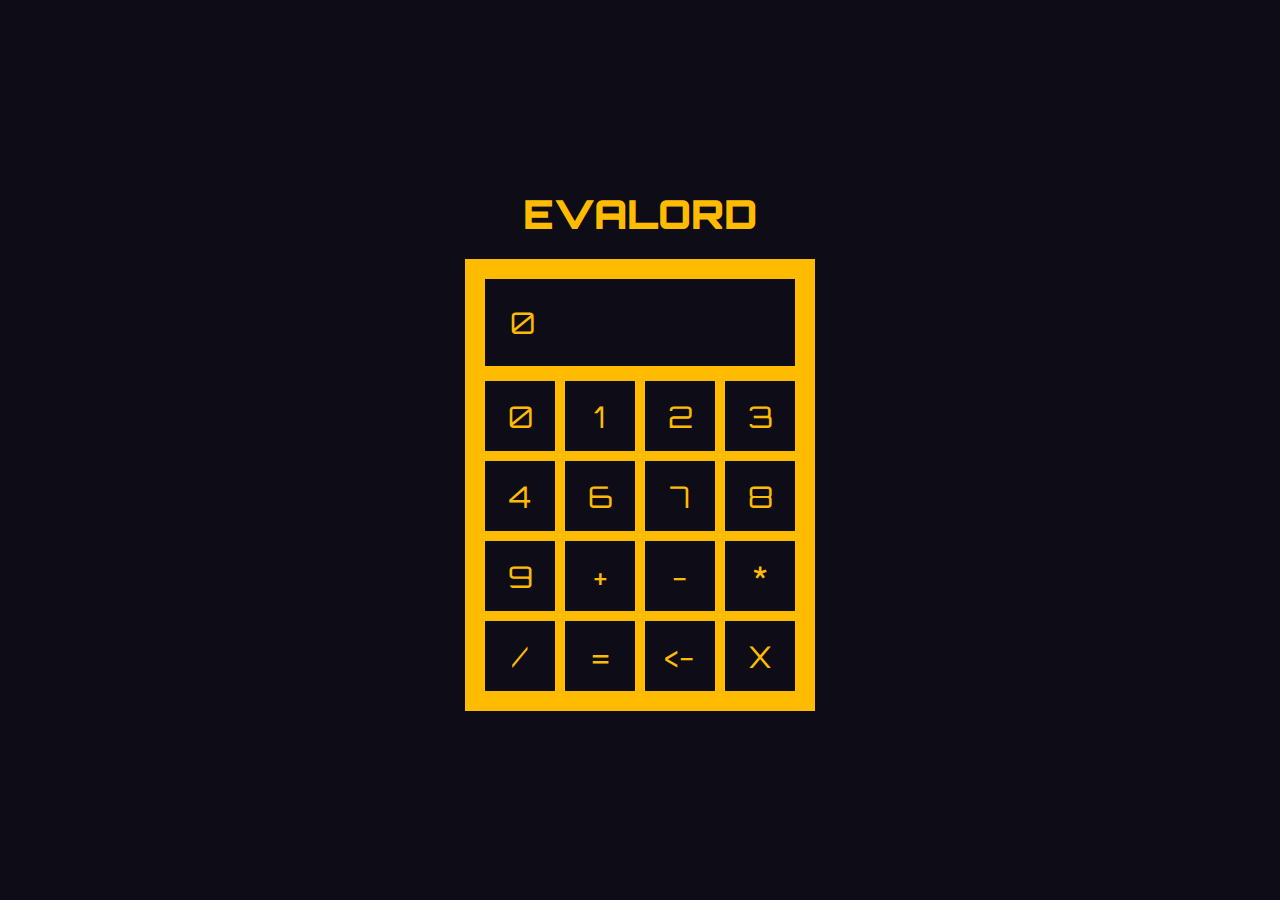
==== commit be625669: "Update index.html" ====
--- a/evalord/index.html
+++ b/evalord/index.html
@@ -8740,6 +8740,8 @@
 		$elm$virtual_dom$VirtualDom$text(str));
 };
 var $rtfeldman$elm_css$Html$Styled$text = $rtfeldman$elm_css$VirtualDom$Styled$text;
+var $rtfeldman$elm_css$Css$VhUnits = {$: 'VhUnits'};
+var $rtfeldman$elm_css$Css$vh = A2($rtfeldman$elm_css$Css$Internal$lengthConverter, $rtfeldman$elm_css$Css$VhUnits, 'vh');
 var $author$project$View$Board$Input = function (a) {
 	return {$: 'Input', a: a};
 };
@@ -8971,8 +8973,6 @@
 				$author$project$View$KeyBoard$view(model.keyBoard))
 			]));
 };
-var $rtfeldman$elm_css$Css$VwUnits = {$: 'VwUnits'};
-var $rtfeldman$elm_css$Css$vw = A2($rtfeldman$elm_css$Css$Internal$lengthConverter, $rtfeldman$elm_css$Css$VwUnits, 'vw');
 var $author$project$View$view = function (model) {
 	return A2(
 		$rtfeldman$elm_css$Html$Styled$div,
@@ -9000,7 +9000,7 @@
 								$rtfeldman$elm_css$Css$alignItems($rtfeldman$elm_css$Css$center),
 								$rtfeldman$elm_css$Css$flexDirection($rtfeldman$elm_css$Css$column),
 								$rtfeldman$elm_css$Css$height(
-								$rtfeldman$elm_css$Css$vw(100)),
+								$rtfeldman$elm_css$Css$vh(100)),
 								$rtfeldman$elm_css$Css$backgroundColor(
 								$rtfeldman$elm_css$Css$hex('0d0c17')),
 								$rtfeldman$elm_css$Css$fontFamilies(
